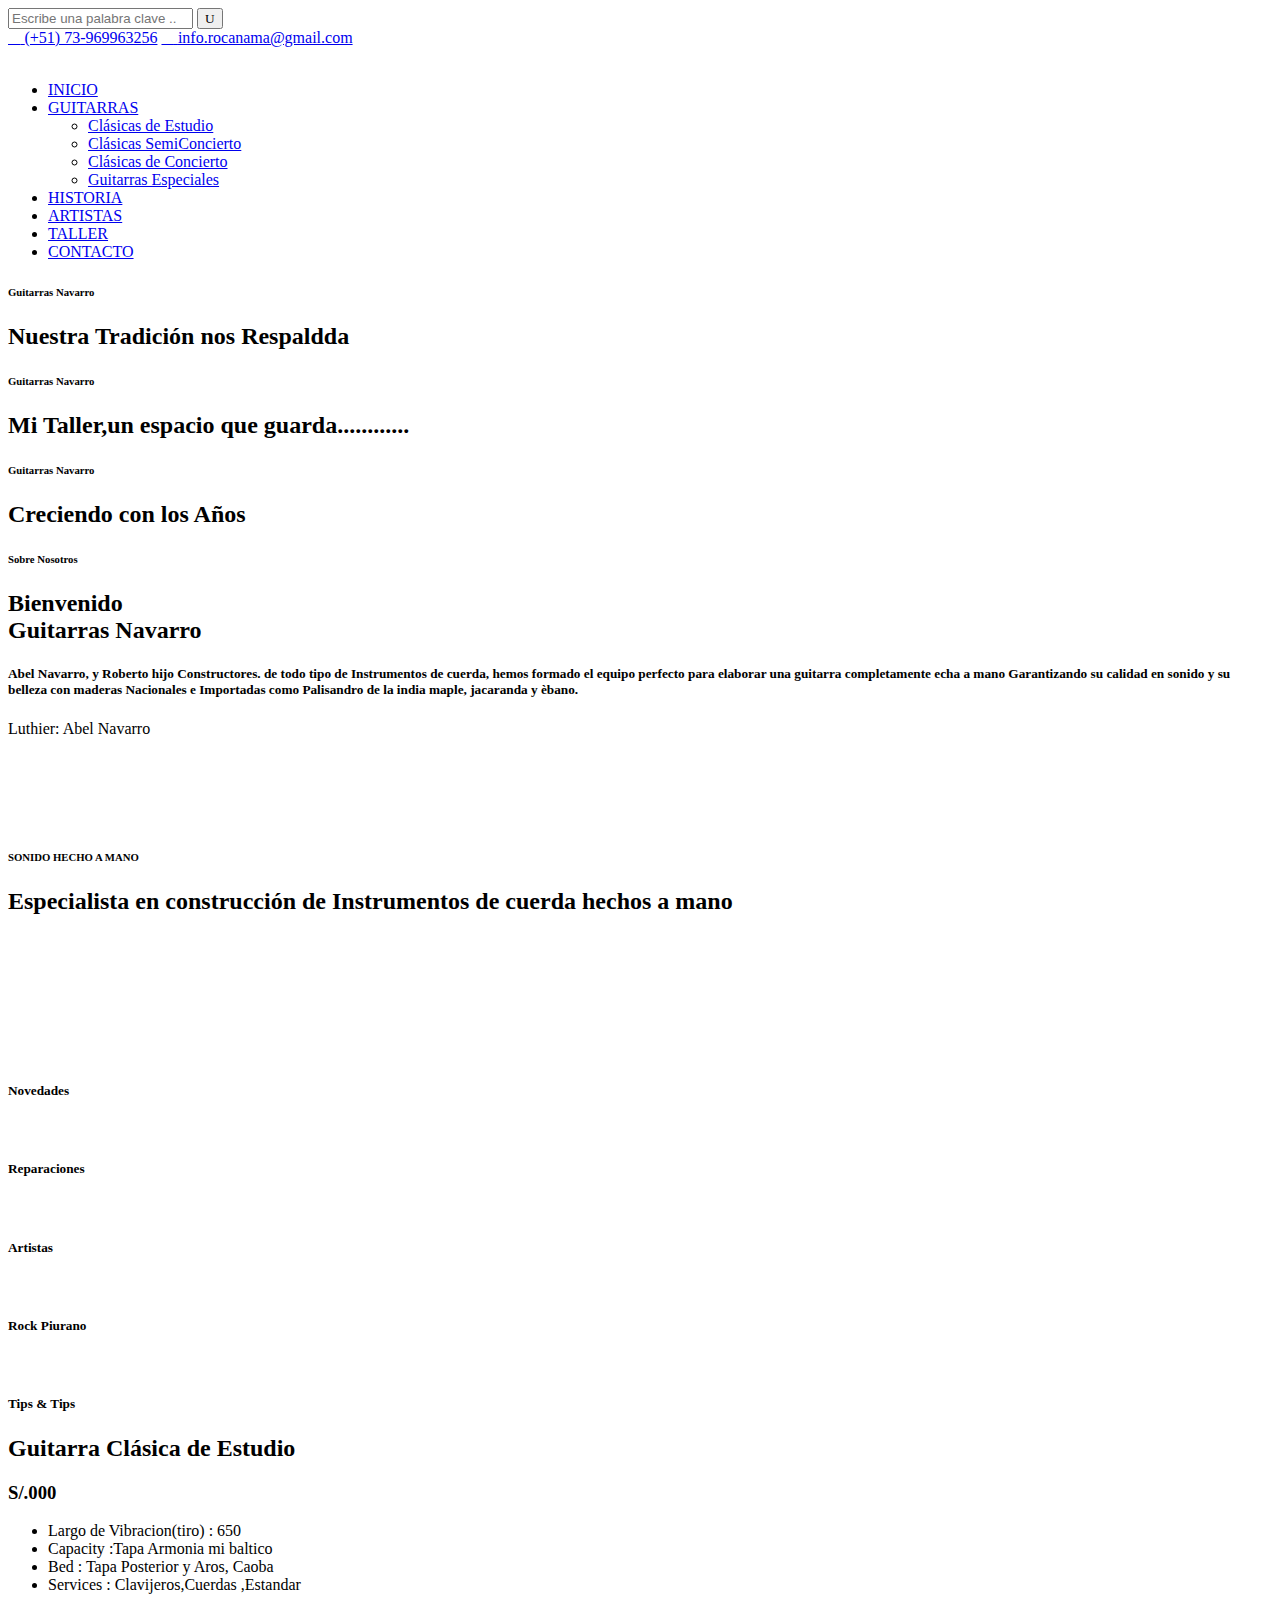
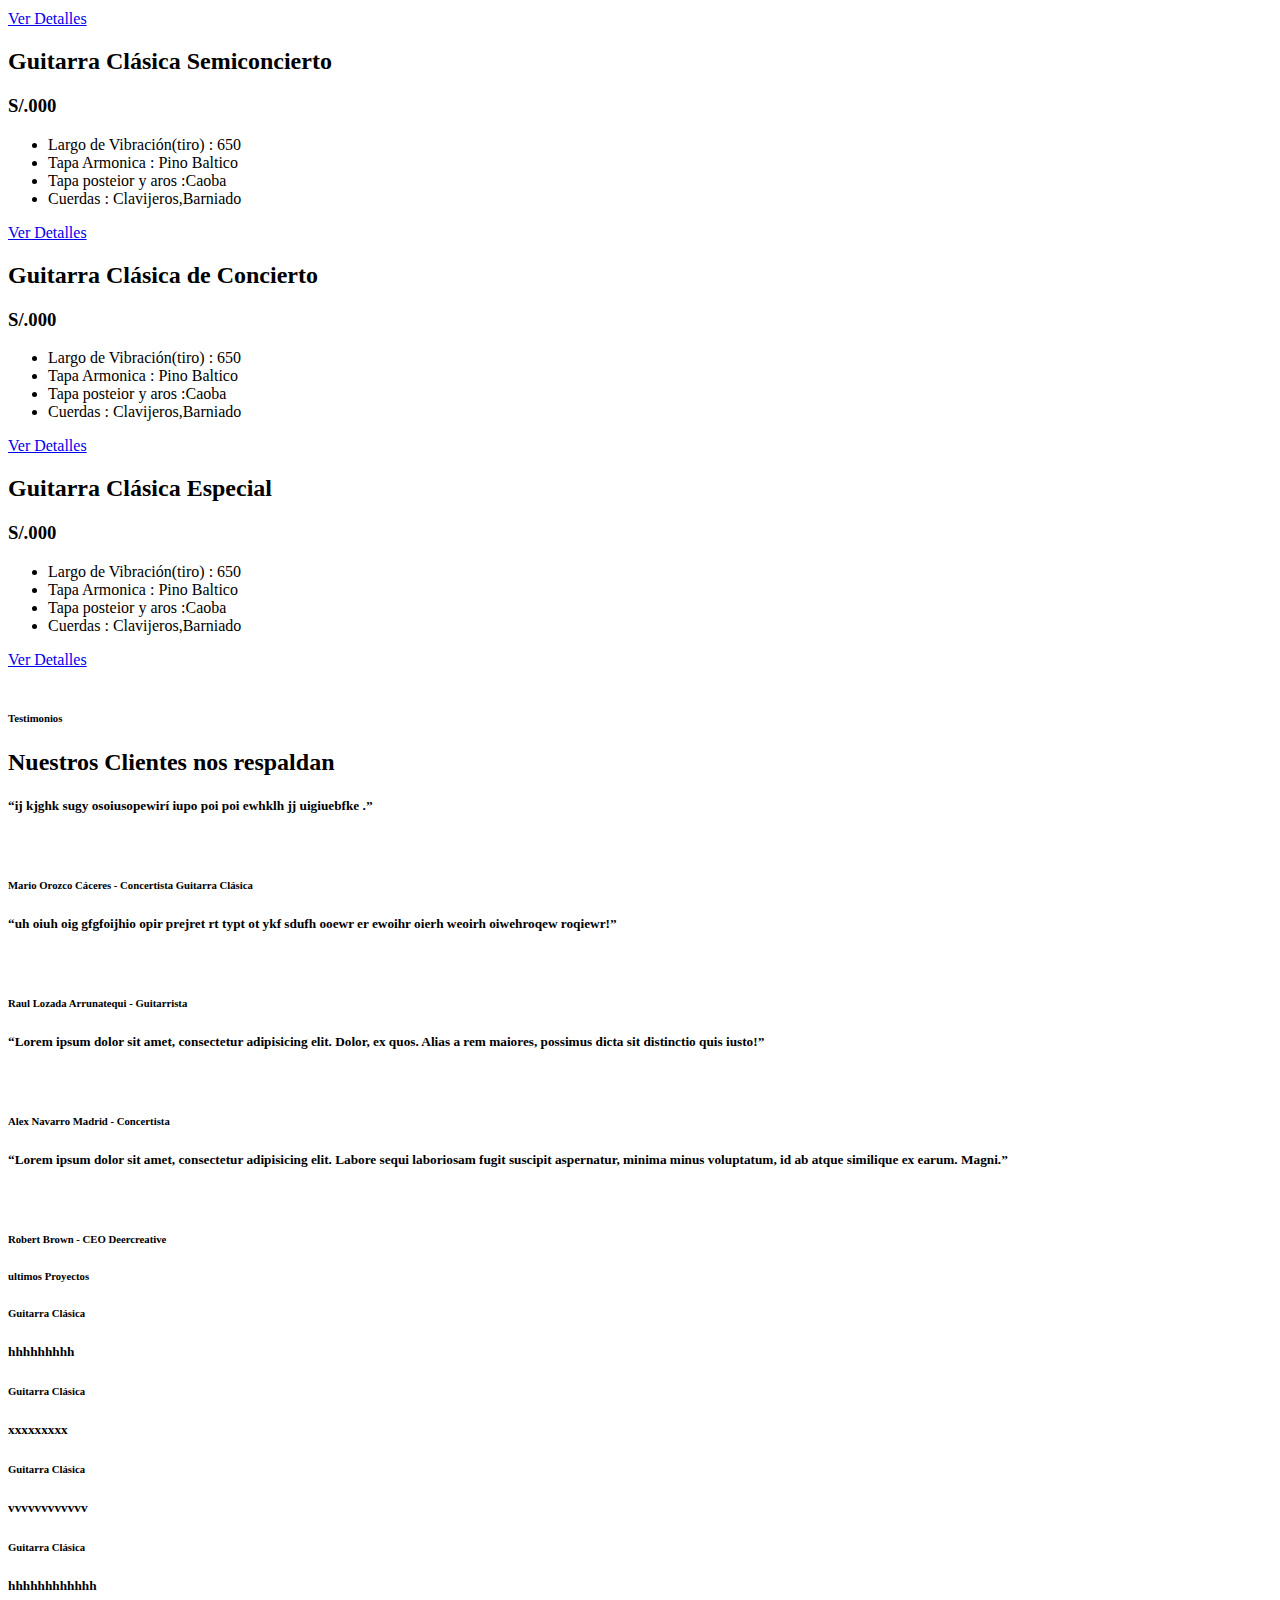
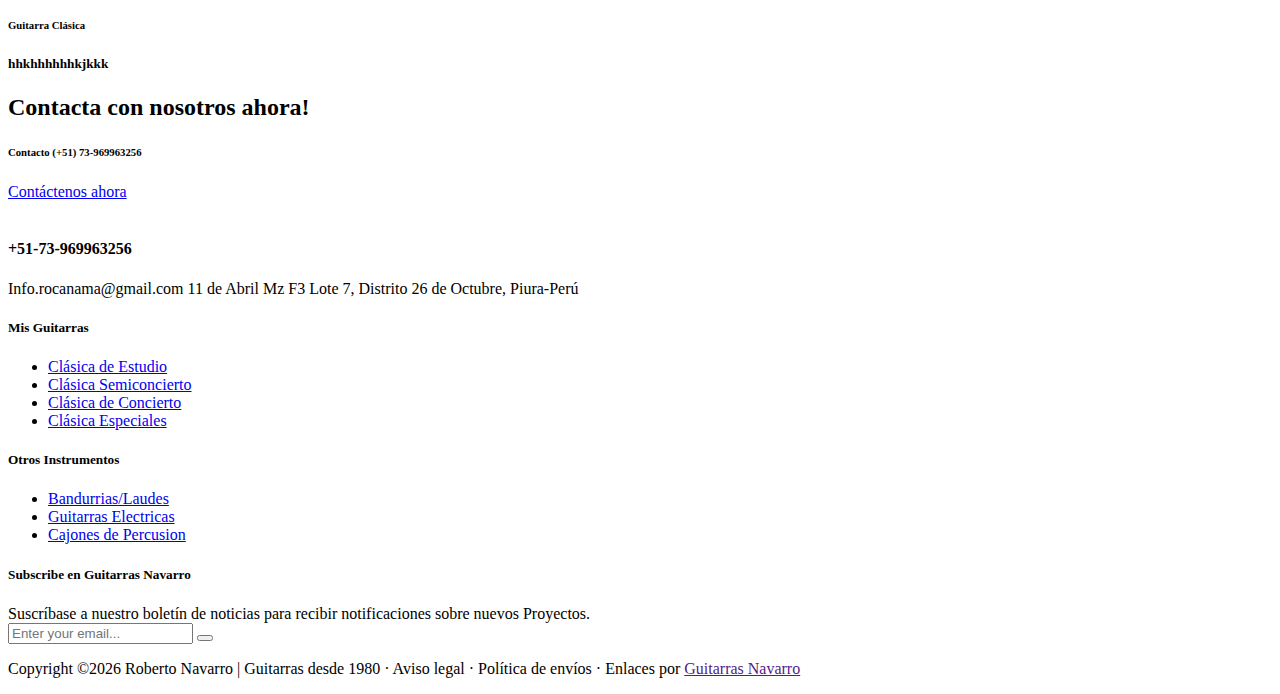
==== index.html @ 586421ee "Add files via upload" ====
<!DOCTYPE html>
<html lang="en">

<head>
    <meta charset="UTF-8">
    <meta name="description" content="">
    <meta http-equiv="X-UA-Compatible" content="IE=edge">
    <meta name="viewport" content="width=device-width, initial-scale=1, shrink-to-fit=no">

    <!-- Title -->
    <title>Guitarras Navarro</title>

    <!-- Favicon -->
    <link rel="icon" href="./img/core-img/logo.png">

    <!-- Stylesheet -->
    <link rel="stylesheet" type="text/css" href="css/font-awesome.css">
    <link rel="stylesheet" href="style.css">
    

</head>

<body>
    <!-- Preloader -->
    <div id="preloader">
        <div class="loader"></div>
    </div>
    <!-- /Preloader -->

    <!-- Header Area Start -->
    <header class="header-area">
        <!-- Search Form -->
        <div class="search-form d-flex align-items-center">
            <div class="container">
                <form action="index.html" method="get">
                    <input type="search" name="search-form-input" id="searchFormInput" placeholder="Escribe una palabra clave ...">
                    <button type="submit"><i class="icon_search"></i></button>
                </form>
            </div>
        </div>
    
        <!-- Top Header Area Start -->
        <div class="top-header-area">
            <div class="container">
                <div class="row">

                    <div class="col-6">
                        <div class="top-header-content">
                            <a href="#"><i class="icon_phone"></i> <span>(+51) 73-969963256</span></a>
                            <a href="#"><i class="icon_mail"></i> <span>info.rocanama@gmail.com</span></a>
                        </div>
                    </div>

                    <div class="col-6">
                        <div class="top-header-content">
                            <!-- Top Social Area -->
                            <div class="top-social-area ml-auto">
                                <a href="#"><i class="fa fa-facebook" aria-hidden="true"></i></a>
                                <a href="#"><i class="fa fa-twitter" aria-hidden="true"></i></a>
                                <a href="#"><i class="fa fa-instagram" aria-hidden="true"></i></a>
                               <!-- <img href="#" src="D:\d7\roberto-master\roberto-master\img\flags\es.png" alt="Español">
                                <img href="#" src="D:\d7\roberto-master\roberto-master\img\flags\en.png" alt="Ingles">-->
                            </div>
                        </div>
                    </div>

                </div>
            </div>
        </div>
        <!-- Top Header Area End -->

        <!-- Main Header Start -->
        <div class="main-header-area">
            <div class="classy-nav-container breakpoint-off">
                <div class="container">
                    <!-- Classy Menu -->
                    <nav class="classy-navbar justify-content-between" id="robertoNav">

                        <!-- Logo -->
                        <a class="nav-brand" href="index.html"><img src="./img/core-img/logo.png" alt=""></a>

                        <!-- Navbar Toggler -->
                        <div class="classy-navbar-toggler">
                            <span class="navbarToggler"><span></span><span></span><span></span></span>
                        </div>

                        <!-- Menu -->
                        <div class="classy-menu">
                            <!-- Menu Close Button -->
                            <div class="classycloseIcon">
                                <div class="cross-wrap"><span class="top"></span><span class="bottom"></span></div>
                            </div>
                            <!-- Nav Start -->
                            <div class="classynav">
                                <ul id="nav">
                                    <!--<li class="active"></li><a href="./index.html">INICIO</a></li>-->
                                    <li><a href="./index.html">INICIO</a></li>
                                    <li><a href="#">GUITARRAS</a>
                                        <ul class="dropdown">
                                            <li><a href="./GuitarrasEstudio.html"> Clásicas de Estudio</a></li>
							                <li><a href="./GuitarraSemiprofesional.html"> Clásicas SemiConcierto</a></li>
                                            <li><a href="./GuitarrasConcierto.html"> Clásicas de Concierto</a></li>
                                            <li><a href="./GuitarraEspecial.html">Guitarras Especiales</a></li>
                                        </ul>
                                    </li>
                                        
                                    <li><a href="./Historia.html">HISTORIA</a></li>

                                    <li><a href="#">ARTISTAS</a> </li>
                                        
                                    <li><a href="./MiTaller.html">TALLER</a>  </li>
                                       
                                    <li><a href="./contacto.html">CONTACTO</a></li>
                                </ul>

                                <!-- Search -->
                                <div class="search-btn ml-4">
                                    <i class="fa fa-search" aria-hidden="true"></i>
                                </div>

                                <!-- Book Now -->
                                <div class="book-now-btn ml-3 ml-lg-5">
                                   <!-- <a href="#">Book Now <i class="fa fa-long-arrow-right" aria-hidden="true"></i></a>-->
                                </div>
                            </div>
                            <!-- Nav End -->
                        </div>
                    </nav>
                </div>
            </div>
        </div>
    </header>
    <!-- Header Area End -->

    <!-- Welcome Area Start -->
    <section class="welcome-area">
        <div class="welcome-slides owl-carousel">
            <!-- Single Welcome Slide -->
            <div class="single-welcome-slide bg-img bg-overlay" style="background-image: url(img/bg-img/taller1.jpg);" data-img-url="img/bg-img/fo1.jpg">
                <!-- Welcome Content -->
                <div class="welcome-content h-100">
                    <div class="container h-100">
                        <div class="row h-100 align-items-center">
                            <!-- Welcome Text -->
                            <div class="col-12">
                                <div class="welcome-text text-center">
                                    <h6 data-animation="fadeInLeft" data-delay="200ms">Guitarras Navarro</h6>
                                    <h2 data-animation="fadeInLeft" data-delay="500ms">Nuestra Tradición nos Respaldda</h2>
                                   <!-- <a href="#" class="btn roberto-btn btn-2" data-animation="fadeInLeft" data-delay="800ms">Discover Now</a>-->
                                </div>
                            </div>
                        </div>
                    </div>
                </div>
            </div>

            <!-- Single Welcome Slide -->
            <div class="single-welcome-slide bg-img bg-overlay" style="background-image: url(img/bg-img/taller2.jpg);" data-img-url="img/bg-img/fo2.jpg">
                <!-- Welcome Content -->
                <div class="welcome-content h-100">
                    <div class="container h-100">
                        <div class="row h-100 align-items-center">
                            <!-- Welcome Text -->
                            <div class="col-12">
                                <div class="welcome-text text-center">
                                    <h6 data-animation="fadeInUp" data-delay="200ms">Guitarras Navarro</h6>
                                    <h2 data-animation="fadeInUp" data-delay="500ms">Mi Taller,un espacio que guarda............</h2>
                                    <!--<a href="#" class="btn roberto-btn btn-2" data-animation="fadeInUp" data-delay="800ms">Discover Now</a>-->
                                </div>
                            </div>
                        </div>
                    </div>
                </div>
            </div>

            <!-- Single Welcome Slide -->
            <div class="single-welcome-slide bg-img bg-overlay" style="background-image: url(img/bg-img/taller3.jpg);" data-img-url="img/bg-img/fo4.jpg">
                <!-- Welcome Content -->
                <div class="welcome-content h-100">
                    <div class="container h-100">
                        <div class="row h-100 align-items-center">
                            <!-- Welcome Text -->
                            <div class="col-12">
                                <div class="welcome-text text-center">
                                    <h6 data-animation="fadeInDown" data-delay="200ms">Guitarras Navarro</h6>
                                    <h2 data-animation="fadeInDown" data-delay="500ms">Creciendo con los Años</h2>
                                    <!--<a href="#" class="btn roberto-btn btn-2" data-animation="fadeInDown" data-delay="800ms">Discover Now</a>-->
                                </div>
                            </div>
                        </div>
                    </div>
                </div>
            </div>
        </div>
    </section>
    <!-- Welcome Area End -->

    <!-- About Us Area Start -->
        <div class="container mt-100">
            <div class="row align-items-center">
                <div class="col-12 col-lg-6">
                    <!-- Section Heading -->
                    <div class="section-heading wow fadeInUp" data-wow-delay="100ms">
                        <h6>Sobre Nosotros</h6>
                        <h2>Bienvenido <br>Guitarras Navarro</h2>
                    </div>
                    <div class="Historia-us-content mb-100">
                        <h5 class="wow fadeInUp" data-wow-delay="300ms">Abel Navarro, y Roberto hijo Constructores.
                        de todo tipo de Instrumentos de cuerda, hemos formado el equipo perfecto para elaborar una guitarra completamente echa a mano
                        Garantizando su calidad en sonido y su belleza con maderas Nacionales e Importadas como Palisandro de la india
                        maple, jacaranda y èbano. 
                        
                        </h5>
                        <p class="wow fadeInUp" data-wow-delay="400ms">Luthier: <span>Abel Navarro</span></p>
                        <img src="img/core-img/signature.png" alt="" class="wow fadeInUp" data-wow-delay="500ms">
                    </div>
                </div>

                <div class="col-12 col-lg-6">
                    <div class="Historia-us-thumbnail mb-100 wow fadeInUp" data-wow-delay="700ms">
                        <div class="row no-gutters">
                            <div class="col-6">
                                <div class="single-thumb">
                                    <img src="img/bg-img/taller_1.jpg" alt="">
                                </div>
                                <div class="single-thumb">
                                    <img src="img/bg-img/x4.jpg" alt="">
                                </div>
                            </div>
                            <div class="col-6">
                                <div class="single-thumb">
                                    <img src="img/bg-img/x6.jpg" alt="">
                                </div>
                            </div>
                        </div>
                    </div>
                </div>
            </div>
        </div>
    </section>
<!-- Blog Area Start -->
<section class="roberto-MiTaller-area section-padding-100-0">
    <div class="container">
        <div class="row">
            <!-- Section Heading -->
            <div class="col-12">
                <!-- Section Heading -->
                <div class="section-heading wow fadeInUp" data-wow-delay="100ms">
                    <h6>SONIDO HECHO A MANO</h6>
                    <h2>Especialista en construcción de Instrumentos de cuerda hechos a mano</h2>
                </div>
            </div>
        </div>
        <!--codigo para hacer una grilla de 3 filas x tres columnas-->
        <div class="row">
            <!-- Single Post Area -->
            <div class="col-12 col-md-6 col-lg-4">
                <div class="single-post-area mb-100 wow fadeInUp" data-wow-delay="300ms">
                    <a href="#" class="post-thumbnail"><img src="img/bg-img/x2.jpg" alt=""></a>
                </div>
            </div>

            <!-- Single Post Area -->
            <div class="col-12 col-md-6 col-lg-4">
                <div class="single-post-area mb-100 wow fadeInUp" data-wow-delay="500ms">
                    <a href="#" class="post-thumbnail"><img src="img/bg-img/x5.jpg" alt=""></a>
                </div>
            </div>

            <!-- Single Post Area -->
            <div class="col-12 col-md-6 col-lg-4">
                <div class="single-post-area mb-100 wow fadeInUp" data-wow-delay="700ms">
                    <a href="#" class="post-thumbnail"><img src="img/bg-img/x3.jpg" alt=""></a>
                </div>
            </div>

            <!-- Single Post Area -->
            <div class="col-12 col-md-6 col-lg-4">
                <div class="single-post-area mb-100 wow fadeInUp" data-wow-delay="300ms">
                    <a href="#" class="post-thumbnail"><img src="img/bg-img/x7.jpg" alt=""></a>
                </div>
            </div>
            <!-- Single Post Area -->
            <div class="col-12 col-md-6 col-lg-4">
                <div class="single-post-area mb-100 wow fadeInUp" data-wow-delay="300ms">
                    <a href="#" class="post-thumbnail"><img src="img/bg-img/x8.jpg" alt=""></a>
                </div>
            </div>
            <!-- Single Post Area -->
            <div class="col-12 col-md-6 col-lg-4">
                <div class="single-post-area mb-100 wow fadeInUp" data-wow-delay="300ms">
                    <a href="#" class="post-thumbnail"><img src="img/bg-img/x9.jpg" alt=""></a>  
                </div>
            </div>

        </div>
    </div>
</section>
<!-- Blog Area End -->

    <!-- About Us Area End -->

    <!-- Service Area Start -->
    <div class="roberto-service-area">
        <div class="container">
            <div class="row">
                <div class="col-12">
                    <div class="service-content d-flex align-items-center justify-content-between">
                        <!-- Single Service Area -->
                        <div class="single-service--area mb-100 wow fadeInUp" data-wow-delay="100ms">
                            <img src="img/core-img/g1.png" alt="">
                            <h5>Novedades</h5>
                        </div>

                        <!-- Single Service Area -->
                        <div class="single-service--area mb-100 wow fadeInUp" data-wow-delay="300ms">
                            <img src="img/core-img/g2.png" alt="">
                            <h5>Reparaciones</h5>
                        </div>

                        <!-- Single Service Area -->
                        <div class="single-service--area mb-100 wow fadeInUp" data-wow-delay="500ms">
                            <img src="img/core-img/g3.png" alt="">
                            <h5>Artistas</h5>
                        </div>

                        <!-- Single Service Area -->
                        <div class="single-service--area mb-100 wow fadeInUp" data-wow-delay="700ms">
                            <img src="img/core-img/icon-4.png" alt="">
                            <h5>Rock Piurano</h5>
                        </div>

                        <!-- Single Service Area -->
                        <div class="single-service--area mb-100 wow fadeInUp" data-wow-delay="900ms">
                            <img src="img/core-img/icon-1.png" alt="">
                            <h5>Tips &amp; Tips </h5>
                        </div>
                    </div>
                </div>
            </div>
        </div>
    </div>
    <!-- Service Area End -->

    <!-- Our Room Area Start -->
    <section class="roberto-rooms-area">
        <div class="rooms-slides owl-carousel">
            <!-- Single Room Slide -->
            <div class="single-GuitarrasEstudio-slide d-flex align-items-center">
                <!-- Thumbnail -->
                <div class="GuitarrasEstudio-thumbnail h-100 bg-img" style="background-image: url(img/bg-img/guitarra_especial.jpg);"></div>

                <!-- Content -->
                <div class="GuitarrasEstudio-content">
                    <h2 data-animation="fadeInUp" data-delay="100ms">Guitarra Clásica de Estudio</h2>
                    <h3 data-animation="fadeInUp" data-delay="300ms">S/.000 <span></span></h3>
                    <ul class="GuitarrasEstudio-feature" data-animation="fadeInUp" data-delay="500ms">
                        <li><span><i class="fa fa-check"></i> Largo de Vibracion(tiro)</span> <span>: 650</span></li>
                        <li><span><i class="fa fa-check"></i> Capacity</span> <span>:Tapa Armonia mi baltico </span></li>
                        <li><span><i class="fa fa-check"></i> Bed</span> <span>: Tapa Posterior y  Aros, Caoba</span></li>
                        <li><span><i class="fa fa-check"></i> Services</span> <span>: Clavijeros,Cuerdas ,Estandar </span></li>
                    </ul>
                    <a href="./GuitarrasEstudio.html" class="btn roberto-btn mt-30" data-animation="fadeInUp" data-delay="700ms">Ver Detalles</a>
                </div>
            </div>

            <!-- Single Room Slide -->
            <div class="single-GuitarrasEstudio-slide d-flex align-items-center">
                <!-- Thumbnail -->
                <div class="GuitarrasEstudio-thumbnail h-100 bg-img" style="background-image: url(img/bg-img/guitarra_especial.jpg);"></div>

                <!-- Content -->
                <div class="GuitarrasEstudio-content">
                    <h2 data-animation="fadeInUp" data-delay="100ms">Guitarra Clásica Semiconcierto</h2>
                    <h3 data-animation="fadeInUp" data-delay="300ms">S/.000 <span></span></h3>
                    <ul class="GuitarrasEstudio-feature" data-animation="fadeInUp" data-delay="500ms">
                        <li><span><i class="fa fa-check"></i> Largo de Vibración(tiro)</span> <span>: 650</span></li>
                        <li><span><i class="fa fa-check"></i> Tapa Armonica</span> <span>: Pino Baltico</span></li>
                        <li><span><i class="fa fa-check"></i> Tapa posteior y aros</span> <span>:Caoba</span></li>
                        <li><span><i class="fa fa-check"></i> Cuerdas</span> <span>: Clavijeros,Barniado</span></li>
                    </ul>
                    <a href="./GuitarraSemiprofesional.html" class="btn roberto-btn mt-30" data-animation="fadeInUp" data-delay="700ms">Ver Detalles</a>
                </div>
            </div>
            <!-- Single Room Slide -->
            <div class="single-GuitarrasEstudio-slide d-flex align-items-center">
                <!-- Thumbnail -->
                <div class="GuitarrasEstudio-thumbnail h-100 bg-img" style="background-image: url(img/bg-img/guitarra_especial.jpg);"></div>

                <!-- Content -->
                <div class="GuitarrasEstudio-content">
                    <h2 data-animation="fadeInUp" data-delay="100ms">Guitarra Clásica de Concierto</h2>
                    <h3 data-animation="fadeInUp" data-delay="300ms">S/.000 <span></span></h3>
                    <ul class="GuitarrasEstudio-feature" data-animation="fadeInUp" data-delay="500ms">
                        <li><span><i class="fa fa-check"></i> Largo de Vibración(tiro)</span> <span>: 650</span></li>
                        <li><span><i class="fa fa-check"></i> Tapa Armonica</span> <span>: Pino Baltico</span></li>
                        <li><span><i class="fa fa-check"></i> Tapa posteior y aros</span> <span>:Caoba</span></li>
                        <li><span><i class="fa fa-check"></i> Cuerdas</span> <span>: Clavijeros,Barniado</span></li>
                    </ul>
                    <a href="./GuitarrasConcierto.html" class="btn roberto-btn mt-30" data-animation="fadeInUp" data-delay="700ms">Ver Detalles</a>
                </div>
            </div>

            <!-- Single Room Slide -->
            <div class="single-GuitarrasEstudio-slide d-flex align-items-center">
                <!-- Thumbnail -->
                <div class="GuitarrasEstudio-thumbnail h-100 bg-img" style="background-image: url(img/bg-img/guitarra_especial.jpg);"></div>

                <!-- Content -->
                <div class="GuitarrasEstudio-content">
                    <h2 data-animation="fadeInUp" data-delay="100ms">Guitarra Clásica Especial</h2>
                    <h3 data-animation="fadeInUp" data-delay="300ms">S/.000 <span></span></h3>
                    <ul class="GuitarrasEstudio-feature" data-animation="fadeInUp" data-delay="500ms">
                        <li><span><i class="fa fa-check"></i> Largo de Vibración(tiro)</span> <span>: 650</span></li>
                        <li><span><i class="fa fa-check"></i> Tapa Armonica</span> <span>: Pino Baltico</span></li>
                        <li><span><i class="fa fa-check"></i> Tapa posteior y aros</span> <span>:Caoba</span></li>
                        <li><span><i class="fa fa-check"></i> Cuerdas</span> <span>: Clavijeros,Barniado</span></li>
                    </ul>
                    <a href="./GuitarraEspecial.html" class="btn roberto-btn mt-30" data-animation="fadeInUp" data-delay="700ms">Ver Detalles</a>
                </div>
            </div>
        </div>
    </section>
    <!-- Our Room Area End -->

    <!-- Testimonials Area Start -->
    <section class="roberto-testimonials-area section-padding-100-0">
        <div class="container">
            <div class="row align-items-center">
                <div class="col-12 col-md-6">
                    <div class="testimonial-thumbnail owl-carousel mb-100">
                        <img src="img/bg-img/20.jpg" alt="">
                        <img src="img/bg-img/20.jpg" alt="">
                    </div>
                </div>

                <div class="col-12 col-md-6">
                    <!-- Section Heading -->
                    <div class="section-heading">
                        <h6>Testimonios</h6>
                        <h2>Nuestros Clientes nos respaldan</h2>
                    </div>
                    <!-- Testimonial Slide -->
                    <div class="testimonial-slides owl-carousel mb-100">

                        <!-- Single Testimonial Slide -->
                        <div class="single-testimonial-slide">
                            <h5>“ij  kjghk sugy osoiusopewirí  iupo poi poi ewhklh jj  uigiuebfke .”</h5>
                            <div class="rating-title">
                                <div class="rating">
                                    <i class="icon_star"></i>
                                    <i class="icon_star"></i>
                                    <i class="icon_star"></i>
                                    <i class="icon_star"></i>
                                    <i class="icon_star"></i>
                                </div>
                                <h6>Mario Orozco Cáceres <span>- Concertista Guitarra Clásica</span></h6>
                            </div>
                        </div>

                        <!-- Single Testimonial Slide -->
                        <div class="single-testimonial-slide">
                            <h5>“uh oiuh oig gfgfoijhio opir prejret  rt typt ot ykf sdufh ooewr er ewoihr oierh weoirh oiwehroqew roqiewr!”</h5>
                            <div class="rating-title">
                                <div class="rating">
                                    <i class="icon_star"></i>
                                    <i class="icon_star"></i>
                                    <i class="icon_star"></i>
                                    <i class="icon_star"></i>
                                    <i class="icon_star"></i>
                                </div>
                                <h6>Raul Lozada Arrunatequi <span>- Guitarrista</span></h6>
                            </div>
                        </div>

                        <!-- Single Testimonial Slide -->
                        <div class="single-testimonial-slide">
                            <h5>“Lorem ipsum dolor sit amet, consectetur adipisicing elit. Dolor, ex quos. Alias a rem maiores, possimus dicta sit distinctio quis iusto!”</h5>
                            <div class="rating-title">
                                <div class="rating">
                                    <i class="icon_star"></i>
                                    <i class="icon_star"></i>
                                    <i class="icon_star"></i>
                                    <i class="icon_star"></i>
                                    <i class="icon_star"></i>
                                </div>
                                <h6>Alex Navarro Madrid <span>- Concertista</span></h6>
                            </div>
                        </div>

                        <!-- Single Testimonial Slide -->
                        <div class="single-testimonial-slide">
                            <h5>“Lorem ipsum dolor sit amet, consectetur adipisicing elit. Labore sequi laboriosam fugit suscipit aspernatur, minima minus voluptatum, id ab atque similique ex earum. Magni.”</h5>
                            <div class="rating-title">
                                <div class="rating">
                                    <i class="icon_star"></i>
                                    <i class="icon_star"></i>
                                    <i class="icon_star"></i>
                                    <i class="icon_star"></i>
                                    <i class="icon_star"></i>
                                </div>
                                <h6>Robert Brown <span>- CEO Deercreative</span></h6>
                            </div>
                        </div>

                    </div>
                </div>
            </div>
        </div>
    </section>
    <!-- Testimonials Area End -->
<!-- Section Heading -->
<div class="col-12">
    <!--<div class="section-heading text-center wow fadeInUp" data-wow-delay="100ms">
        
        <h2>Ultimos Proyectos</h2>
    </div>-->
    <div class="section-heading text-center wow fadeInUp" data-wow-delay="100ms">
        <h6>ultimos Proyectos</h6>
        
    </div>
</div>
    <!-- Projects Area Start -->
    <section class="roberto-project-area">
        <!-- Projects Slide -->
        <div class="projects-slides owl-carousel">
            <!-- Single Project Slide -->
            <div class="single-project-slide active bg-img" style="background-image: url(img/r/fo11.jpg);">
                <!-- Project Text -->
                <div class="project-content">
                    <div class="text">
                        <h6>Guitarra Clásica</h6>
                        <h5>hhhhhhhhh</h5>
                    </div>
                </div>
                <!-- Hover Effects -->
                <!--<div class="hover-effects">
                    <div class="text">
                        <h6>Entertaiment</h6>
                        <h5>Racing Bike</h5>
                        <p>I focus a lot on helping the first time or inexperienced traveler head out prepared and confident...</p>
                    </div>
                    <a href="#" class="btn project-btn">Discover Now <i class="fa fa-long-arrow-right" aria-hidden="true"></i></a>
                </div>-->
            </div>

            <!-- Single Project Slide -->
            <div class="single-project-slide bg-img" style="background-image: url(img/r/fo2.jpg);">
                <!-- Project Text -->
                <div class="project-content">
                    <div class="text">
                        <h6>Guitarra Clásica</h6>
                        <h5>xxxxxxxxx</h5>
                    </div>
                </div>
                <!-- Hover Effects -->
                <!--<div class="hover-effects">
                    <div class="text">
                        <h6>Entertaiment</h6>
                        <h5>Racing Bike</h5>
                        <p>I focus a lot on helping the first time or inexperienced traveler head out prepared and confident...</p>
                    </div>
                    <a href="#" class="btn project-btn">Discover Now <i class="fa fa-long-arrow-right" aria-hidden="true"></i></a>
                </div>-->
            </div>

            <!-- Single Project Slide -->
            <div class="single-project-slide bg-img" style="background-image: url(img/r/fo3.jpg);">
                <!-- Project Text -->
                <div class="project-content">
                    <div class="text">
                        <h6>Guitarra Clásica</h6>
                        <h5>vvvvvvvvvvvv</h5>
                    </div>
                </div>
                <!-- Hover Effects -->
                <!--<div class="hover-effects">
                    <div class="text">
                        <h6>Entertaiment</h6>
                        <h5>Racing Bike</h5>
                        <p>I focus a lot on helping the first time or inexperienced traveler head out prepared and confident...</p>
                    </div>
                    <a href="#" class="btn project-btn">Discover Now <i class="fa fa-long-arrow-right" aria-hidden="true"></i></a>
                </div>-->
            </div>

            <!-- Single Project Slide -->
            <div class="single-project-slide bg-img" style="background-image: url(img/r/fo4.jpg);">
                <!-- Project Text -->
                <div class="project-content">
                    <div class="text">
                        <h6>Guitarra Clásica</h6>
                        <h5>hhhhhhhhhhhh</h5>
                    </div>
                </div>
                <!-- Hover Effects -->
              <!-- <div class="hover-effects">
                    <div class="text">
                        <h6>Entertaiment</h6>
                        <h5>Racing Bike</h5>
                        <p>I focus a lot on helping the first time or inexperienced traveler head out prepared and confident...</p>
                    </div>
                    <a href="#" class="btn project-btn">Discover Now <i class="fa fa-long-arrow-right" aria-hidden="true"></i></a>
                </div>-->
            </div>

            <!-- Single Project Slide -->
            <div class="single-project-slide bg-img" style="background-image: url(img/bg-img/nada.jpg);">
                <!-- Project Text -->
                <div class="project-content">
                    <div class="text">
                        <h6>Guitarra Clásica</h6>
                        <h5>hhkhhhhhhkjkkk</h5>
                    </div>
                </div>
                <!-- Hover Effects -->
                <!--<div class="hover-effects">
                    <div class="text">
                        <h6>Entertaiment</h6>
                        <h5>Racing Bike</h5>
                        <p>I focus a lot on helping the first time or inexperienced traveler head out prepared and confident...</p>
                    </div>-->
                   
                </div>
            </div>
        </div>
    </section>
    <!-- Projects Area End -->

    

    <!-- Call To Action Area Start -->
    <section class="roberto-cta-area">
        <div class="container">
            <div class="cta-content bg-img bg-overlay jarallax" style="background-image: url(img/bg-img/nada.jpg);">
                <div class="row align-items-center">
                    <div class="col-12 col-md-7">
                        <div class="cta-text mb-50">
                            <h2>Contacta con nosotros ahora!</h2>
                            <h6>Contacto (+51) 73-969963256 </h6>
                        </div>
                    </div>
                    <div class="col-12 col-md-5 text-right">
                        <a href="#" class="btn roberto-btn mb-50">Contáctenos ahora</a>
                    </div>
                </div>
            </div>
        </div>
    </section>
    <!-- Call To Action Area End -->

    
    <!-- Footer Area Start -->
    <footer class="footer-area section-padding-80-0">
        <!-- Main Footer Area -->
        <div class="main-footer-area">
            <div class="container">
                <div class="row align-items-baseline justify-content-between">
                    <!-- Single Footer Widget Area -->
                    <div class="col-12 col-sm-6 col-lg-3">
                        <div class="single-footer-widget mb-80">
                            <!-- Footer Logo -->
                            <a href="#" class="footer-logo"><img src="img/core-img/logo11.png" alt=""></a>

                            <h4>+51-73-969963256</h4>
                            <span>Info.rocanama@gmail.com</span>
                            <span>11 de Abril Mz F3 Lote 7, Distrito 26 de Octubre, Piura-Perú</span>
                        </div>
                    </div>

                    <!-- Single Footer Widget Area -->
                    <div class="col-12 col-sm-6 col-lg-3">
                        <div class="single-footer-widget mb-80">
                            <!-- Widget Title -->
                            <h5 class="widget-title">Mis Guitarras</h5>

                            <!-- Single Blog Area -->
                           <!-- <div class="latest-MiTaller-area">
                                <a href="#"class="post-title">Clásica de Estudio</a>
                                <a href="#" class="post-title">Clásica Semiconcierto</a>
                                <a href="#" class="post-title">Clásica de Concierto</a>
                                <a href="#" class="post-title">Clásica Especiales</a>
                            </div>-->
                            <!-- Footer Nav -->
                            <ul class="footer-nav">
                                <li><a href="#"><i class="fa fa-caret-right" aria-hidden="true"></i> Clásica de Estudio </a></li>
                                <li><a href="#"><i class="fa fa-caret-right" aria-hidden="true"></i> Clásica Semiconcierto </a></li>
                                <li><a href="#"><i class="fa fa-caret-right" aria-hidden="true"></i> Clásica de Concierto</a></li>
                                <li><a href="#"><i class="fa fa-caret-right" aria-hidden="true"></i> Clásica Especiales</a></li>
                                
                            </ul>

                          
                        </div>
                    </div>

                    <!-- Single Footer Widget Area -->
                    <div class="col-12 col-sm-4 col-lg-2">
                        <div class="single-footer-widget mb-80">
                            <!-- Widget Title -->
                            <h5 class="widget-title">Otros Instrumentos</h5>

                            <!-- Footer Nav -->
                            <ul class="footer-nav">
                                <li><a href="#"><i class="fa fa-caret-right" aria-hidden="true"></i> Bandurrias/Laudes</a></li>
                                <li><a href="#"><i class="fa fa-caret-right" aria-hidden="true"></i> Guitarras Electricas </a></li>
                                <li><a href="#"><i class="fa fa-caret-right" aria-hidden="true"></i> Cajones de Percusion</a></li>
                                
                            </ul>
                        </div>
                    </div>
                    
                    <!-- Single Footer Widget Area -->
                    <div class="col-12 col-sm-8 col-lg-4">
                        <div class="single-footer-widget mb-80">
                            <!-- Widget Title -->
                            <h5 class="widget-title">Subscribe en Guitarras Navarro</h5>
                            <span>
                                Suscríbase a nuestro boletín de noticias para recibir notificaciones sobre nuevos Proyectos.</span>

                            <!-- Newsletter Form -->
                            <form action="index.html" class="nl-form">
                                <input type="email" class="form-control" placeholder="Enter your email...">
                                <button type="submit"><i class="fa fa-paper-plane" aria-hidden="true"></i></button>
                            </form>
                        </div>
                    </div>
                </div>
            </div>
        </div>

        <!-- Copywrite Area -->
        <div class="container">
            <div class="copywrite-content">
                <div class="row align-items-center">
                    <div class="col-12 col-md-8">
                        <!-- Copywrite Text -->
                        <div class="copywrite-text">
                            <p><!-- Link back to Colorlib can't be removed. Template is licensed under CC BY 3.0. -->
Copyright &copy;<script>document.write(new Date().getFullYear());</script> Roberto Navarro | Guitarras desde 1980 · Aviso legal · Política de envíos · Enlaces <i class="fa fa-heart-nada" aria-hidden="true"></i> por <a href="" target="_blank">Guitarras Navarro</a>
<!-- Link back to Colorlib can't be removed. Template is licensed under CC BY 3.0. --></p>
                        </div>
                    </div>
                    <div class="col-12 col-md-4">
                        <!-- Social Info -->
                        <div class="social-info">
                            <a href="#"><i class="fa fa-facebook" aria-hidden="true"></i></a>
                            <a href="#"><i class="fa fa-twitter" aria-hidden="true"></i></a>
                            <a href="#"><i class="fa fa-instagram" aria-hidden="true"></i></a>
                           <!-- <a href="#"><i class="fa fa-linkedin" aria-hidden="true"></i></a>-->
                        </div>
                    </div>
                </div>
            </div>
        </div>
    </footer>
    <!-- Footer Area End -->

    <!-- **** All JS Files ***** -->
    <!-- jQuery 2.2.4 -->
    <script src="js/jquery.min.js"></script>
    <!-- Popper -->
    <script src="js/popper.min.js"></script>
    <!-- Bootstrap -->
    <script src="js/bootstrap.min.js"></script>
    <!-- All Plugins -->
    <script src="js/roberto.bundle.js"></script>
    <!-- Active -->
    <script src="js/default-assets/active.js"></script>

</body>

</html>
---- style.css ----
@font-face {
	font-family: 'ElegantIcons';
	src:url('fonts/ElegantIcons.eot');
	src:url('fonts/ElegantIcons.eot?#iefix') format('embedded-opentype'),
		url('fonts/ElegantIcons.woff') format('woff'),
		url('fonts/ElegantIcons.ttf') format('truetype'),
		url('fonts/ElegantIcons.svg#ElegantIcons') format('svg');
	font-weight: normal;
	font-style: normal;
}

/* Use the following CSS code if you want to use data attributes for inserting your icons */
[data-icon]:before {
	font-family: 'ElegantIcons';
	content: attr(data-icon);
	speak-as: none;
	font-weight: normal;
	font-variant: normal;
	text-transform: none;
	line-height: 1;
	-webkit-font-smoothing: antialiased;
	-moz-osx-font-smoothing: grayscale;
}

/* Use the following CSS code if you want to have a class per icon */
/*
Instead of a list of all class selectors,
you can use the generic selector below, but it's slower:
[class*="your-class-prefix"] {
*/
.arrow_up, .arrow_down, .arrow_left, .arrow_right, .arrow_left-up, .arrow_right-up, .arrow_right-down, .arrow_left-down, .arrow-up-down, .arrow_up-down_alt, .arrow_left-right_alt, .arrow_left-right, .arrow_expand_alt2, .arrow_expand_alt, .arrow_condense, .arrow_expand, .arrow_move, .arrow_carrot-up, .arrow_carrot-down, .arrow_carrot-left, .arrow_carrot-right, .arrow_carrot-2up, .arrow_carrot-2down, .arrow_carrot-2left, .arrow_carrot-2right, .arrow_carrot-up_alt2, .arrow_carrot-down_alt2, .arrow_carrot-left_alt2, .arrow_carrot-right_alt2, .arrow_carrot-2up_alt2, .arrow_carrot-2down_alt2, .arrow_carrot-2left_alt2, .arrow_carrot-2right_alt2, .arrow_triangle-up, .arrow_triangle-down, .arrow_triangle-left, .arrow_triangle-right, .arrow_triangle-up_alt2, .arrow_triangle-down_alt2, .arrow_triangle-left_alt2, .arrow_triangle-right_alt2, .arrow_back, .icon_minus-06, .icon_plus, .icon_close, .icon_check, .icon_minus_alt2, .icon_plus_alt2, .icon_close_alt2, .icon_check_alt2, .icon_zoom-out_alt, .icon_zoom-in_alt, .icon_search, .icon_box-empty, .icon_box-selected, .icon_minus-box, .icon_plus-box, .icon_box-checked, .icon_circle-empty, .icon_circle-slelected, .icon_stop_alt2, .icon_stop, .icon_pause_alt2, .icon_pause, .icon_menu, .icon_menu-square_alt2, .icon_menu-circle_alt2, .icon_ul, .icon_ol, .icon_adjust-horiz, .icon_adjust-vert, .icon_document_alt, .icon_documents_alt, .icon_pencil, .icon_pencil-edit_alt, .icon_pencil-edit, .icon_folder-alt, .icon_folder-open_alt, .icon_folder-add_alt, .icon_info_alt, .icon_error-oct_alt, .icon_error-circle_alt, .icon_error-triangle_alt, .icon_question_alt2, .icon_question, .icon_comment_alt, .icon_chat_alt, .icon_vol-mute_alt, .icon_volume-low_alt, .icon_volume-high_alt, .icon_quotations, .icon_quotations_alt2, .icon_clock_alt, .icon_lock_alt, .icon_lock-open_alt, .icon_key_alt, .icon_cloud_alt, .icon_cloud-upload_alt, .icon_cloud-download_alt, .icon_image, .icon_images, .icon_lightbulb_alt, .icon_gift_alt, .icon_house_alt, .icon_genius, .icon_mobile, .icon_tablet, .icon_laptop, .icon_desktop, .icon_camera_alt, .icon_mail_alt, .icon_cone_alt, .icon_ribbon_alt, .icon_bag_alt, .icon_creditcard, .icon_cart_alt, .icon_paperclip, .icon_tag_alt, .icon_tags_alt, .icon_trash_alt, .icon_cursor_alt, .icon_mic_alt, .icon_compass_alt, .icon_pin_alt, .icon_pushpin_alt, .icon_map_alt, .icon_drawer_alt, .icon_toolbox_alt, .icon_book_alt, .icon_calendar, .icon_film, .icon_table, .icon_contacts_alt, .icon_headphones, .icon_lifesaver, .icon_piechart, .icon_refresh, .icon_link_alt, .icon_link, .icon_loading, .icon_blocked, .icon_archive_alt, .icon_heart_alt, .icon_star_alt, .icon_star-half_alt, .icon_star, .icon_star-half, .icon_tools, .icon_tool, .icon_cog, .icon_cogs, .arrow_up_alt, .arrow_down_alt, .arrow_left_alt, .arrow_right_alt, .arrow_left-up_alt, .arrow_right-up_alt, .arrow_right-down_alt, .arrow_left-down_alt, .arrow_condense_alt, .arrow_expand_alt3, .arrow_carrot_up_alt, .arrow_carrot-down_alt, .arrow_carrot-left_alt, .arrow_carrot-right_alt, .arrow_carrot-2up_alt, .arrow_carrot-2dwnn_alt, .arrow_carrot-2left_alt, .arrow_carrot-2right_alt, .arrow_triangle-up_alt, .arrow_triangle-down_alt, .arrow_triangle-left_alt, .arrow_triangle-right_alt, .icon_minus_alt, .icon_plus_alt, .icon_close_alt, .icon_check_alt, .icon_zoom-out, .icon_zoom-in, .icon_stop_alt, .icon_menu-square_alt, .icon_menu-circle_alt, .icon_document, .icon_documents, .icon_pencil_alt, .icon_folder, .icon_folder-open, .icon_folder-add, .icon_folder_upload, .icon_folder_download, .icon_info, .icon_error-circle, .icon_error-oct, .icon_error-triangle, .icon_question_alt, .icon_comment, .icon_chat, .icon_vol-mute, .icon_volume-low, .icon_volume-high, .icon_quotations_alt, .icon_clock, .icon_lock, .icon_lock-open, .icon_key, .icon_cloud, .icon_cloud-upload, .icon_cloud-download, .icon_lightbulb, .icon_gift, .icon_house, .icon_camera, .icon_mail, .icon_cone, .icon_ribbon, .icon_bag, .icon_cart, .icon_tag, .icon_tags, .icon_trash, .icon_cursor, .icon_mic, .icon_compass, .icon_pin, .icon_pushpin, .icon_map, .icon_drawer, .icon_toolbox, .icon_book, .icon_contacts, .icon_archive, .icon_heart, .icon_profile, .icon_group, .icon_grid-2x2, .icon_grid-3x3, .icon_music, .icon_pause_alt, .icon_phone, .icon_upload, .icon_download, .social_facebook, .social_twitter, .social_pinterest, .social_googleplus, .social_tumblr, .social_tumbleupon, .social_wordpress, .social_instagram, .social_dribbble, .social_vimeo, .social_linkedin, .social_rss, .social_deviantart, .social_share, .social_myspace, .social_skype, .social_youtube, .social_picassa, .social_googledrive, .social_flickr, .social_blogger, .social_spotify, .social_delicious, .social_facebook_circle, .social_twitter_circle, .social_pinterest_circle, .social_googleplus_circle, .social_tumblr_circle, .social_stumbleupon_circle, .social_wordpress_circle, .social_instagram_circle, .social_dribbble_circle, .social_vimeo_circle, .social_linkedin_circle, .social_rss_circle, .social_deviantart_circle, .social_share_circle, .social_myspace_circle, .social_skype_circle, .social_youtube_circle, .social_picassa_circle, .social_googledrive_alt2, .social_flickr_circle, .social_blogger_circle, .social_spotify_circle, .social_delicious_circle, .social_facebook_square, .social_twitter_square, .social_pinterest_square, .social_googleplus_square, .social_tumblr_square, .social_stumbleupon_square, .social_wordpress_square, .social_instagram_square, .social_dribbble_square, .social_vimeo_square, .social_linkedin_square, .social_rss_square, .social_deviantart_square, .social_share_square, .social_myspace_square, .social_skype_square, .social_youtube_square, .social_picassa_square, .social_googledrive_square, .social_flickr_square, .social_blogger_square, .social_spotify_square, .social_delicious_square, .icon_printer, .icon_calulator, .icon_building, .icon_floppy, .icon_drive, .icon_search-2, .icon_id, .icon_id-2, .icon_puzzle, .icon_like, .icon_dislike, .icon_mug, .icon_currency, .icon_wallet, .icon_pens, .icon_easel, .icon_flowchart, .icon_datareport, .icon_briefcase, .icon_shield, .icon_percent, .icon_globe, .icon_globe-2, .icon_target, .icon_hourglass, .icon_balance, .icon_rook, .icon_printer-alt, .icon_calculator_alt, .icon_building_alt, .icon_floppy_alt, .icon_drive_alt, .icon_search_alt, .icon_id_alt, .icon_id-2_alt, .icon_puzzle_alt, .icon_like_alt, .icon_dislike_alt, .icon_mug_alt, .icon_currency_alt, .icon_wallet_alt, .icon_pens_alt, .icon_easel_alt, .icon_flowchart_alt, .icon_datareport_alt, .icon_briefcase_alt, .icon_shield_alt, .icon_percent_alt, .icon_globe_alt, .icon_clipboard {
	font-family: 'ElegantIcons';
	speak-as: none;
	font-style: normal;
	font-weight: normal;
	font-variant: normal;
	text-transform: none;
	line-height: 1;
	-webkit-font-smoothing: antialiased;
}
.arrow_up:before {
	content: "\21";
}
.arrow_down:before {
	content: "\22";
}
.arrow_left:before {
	content: "\23";
}
.arrow_right:before {
	content: "\24";
}
.arrow_left-up:before {
	content: "\25";
}
.arrow_right-up:before {
	content: "\26";
}
.arrow_right-down:before {
	content: "\27";
}
.arrow_left-down:before {
	content: "\28";
}
.arrow-up-down:before {
	content: "\29";
}
.arrow_up-down_alt:before {
	content: "\2a";
}
.arrow_left-right_alt:before {
	content: "\2b";
}
.arrow_left-right:before {
	content: "\2c";
}
.arrow_expand_alt2:before {
	content: "\2d";
}
.arrow_expand_alt:before {
	content: "\2e";
}
.arrow_condense:before {
	content: "\2f";
}
.arrow_expand:before {
	content: "\30";
}
.arrow_move:before {
	content: "\31";
}
.arrow_carrot-up:before {
	content: "\32";
}
.arrow_carrot-down:before {
	content: "\33";
}
.arrow_carrot-left:before {
	content: "\34";
}
.arrow_carrot-right:before {
	content: "\35";
}
.arrow_carrot-2up:before {
	content: "\36";
}
.arrow_carrot-2down:before {
	content: "\37";
}
.arrow_carrot-2left:before {
	content: "\38";
}
.arrow_carrot-2right:before {
	content: "\39";
}
.arrow_carrot-up_alt2:before {
	content: "\3a";
}
.arrow_carrot-down_alt2:before {
	content: "\3b";
}
.arrow_carrot-left_alt2:before {
	content: "\3c";
}
.arrow_carrot-right_alt2:before {
	content: "\3d";
}
.arrow_carrot-2up_alt2:before {
	content: "\3e";
}
.arrow_carrot-2down_alt2:before {
	content: "\3f";
}
.arrow_carrot-2left_alt2:before {
	content: "\40";
}
.arrow_carrot-2right_alt2:before {
	content: "\41";
}
.arrow_triangle-up:before {
	content: "\42";
}
.arrow_triangle-down:before {
	content: "\43";
}
.arrow_triangle-left:before {
	content: "\44";
}
.arrow_triangle-right:before {
	content: "\45";
}
.arrow_triangle-up_alt2:before {
	content: "\46";
}
.arrow_triangle-down_alt2:before {
	content: "\47";
}
.arrow_triangle-left_alt2:before {
	content: "\48";
}
.arrow_triangle-right_alt2:before {
	content: "\49";
}
.arrow_back:before {
	content: "\4a";
}
.icon_minus-06:before {
	content: "\4b";
}
.icon_plus:before {
	content: "\4c";
}
.icon_close:before {
	content: "\4d";
}
.icon_check:before {
	content: "\4e";
}
.icon_minus_alt2:before {
	content: "\4f";
}
.icon_plus_alt2:before {
	content: "\50";
}
.icon_close_alt2:before {
	content: "\51";
}
.icon_check_alt2:before {
	content: "\52";
}
.icon_zoom-out_alt:before {
	content: "\53";
}
.icon_zoom-in_alt:before {
	content: "\54";
}
.icon_search:before {
	content: "\55";
}
.icon_box-empty:before {
	content: "\56";
}
.icon_box-selected:before {
	content: "\57";
}
.icon_minus-box:before {
	content: "\58";
}
.icon_plus-box:before {
	content: "\59";
}
.icon_box-checked:before {
	content: "\5a";
}
.icon_circle-empty:before {
	content: "\5b";
}
.icon_circle-slelected:before {
	content: "\5c";
}
.icon_stop_alt2:before {
	content: "\5d";
}
.icon_stop:before {
	content: "\5e";
}
.icon_pause_alt2:before {
	content: "\5f";
}
.icon_pause:before {
	content: "\60";
}
.icon_menu:before {
	content: "\61";
}
.icon_menu-square_alt2:before {
	content: "\62";
}
.icon_menu-circle_alt2:before {
	content: "\63";
}
.icon_ul:before {
	content: "\64";
}
.icon_ol:before {
	content: "\65";
}
.icon_adjust-horiz:before {
	content: "\66";
}
.icon_adjust-vert:before {
	content: "\67";
}
.icon_document_alt:before {
	content: "\68";
}
.icon_documents_alt:before {
	content: "\69";
}
.icon_pencil:before {
	content: "\6a";
}
.icon_pencil-edit_alt:before {
	content: "\6b";
}
.icon_pencil-edit:before {
	content: "\6c";
}
.icon_folder-alt:before {
	content: "\6d";
}
.icon_folder-open_alt:before {
	content: "\6e";
}
.icon_folder-add_alt:before {
	content: "\6f";
}
.icon_info_alt:before {
	content: "\70";
}
.icon_error-oct_alt:before {
	content: "\71";
}
.icon_error-circle_alt:before {
	content: "\72";
}
.icon_error-triangle_alt:before {
	content: "\73";
}
.icon_question_alt2:before {
	content: "\74";
}
.icon_question:before {
	content: "\75";
}
.icon_comment_alt:before {
	content: "\76";
}
.icon_chat_alt:before {
	content: "\77";
}
.icon_vol-mute_alt:before {
	content: "\78";
}
.icon_volume-low_alt:before {
	content: "\79";
}
.icon_volume-high_alt:before {
	content: "\7a";
}
.icon_quotations:before {
	content: "\7b";
}
.icon_quotations_alt2:before {
	content: "\7c";
}
.icon_clock_alt:before {
	content: "\7d";
}
.icon_lock_alt:before {
	content: "\7e";
}
.icon_lock-open_alt:before {
	content: "\e000";
}
.icon_key_alt:before {
	content: "\e001";
}
.icon_cloud_alt:before {
	content: "\e002";
}
.icon_cloud-upload_alt:before {
	content: "\e003";
}
.icon_cloud-download_alt:before {
	content: "\e004";
}
.icon_image:before {
	content: "\e005";
}
.icon_images:before {
	content: "\e006";
}
.icon_lightbulb_alt:before {
	content: "\e007";
}
.icon_gift_alt:before {
	content: "\e008";
}
.icon_house_alt:before {
	content: "\e009";
}
.icon_genius:before {
	content: "\e00a";
}
.icon_mobile:before {
	content: "\e00b";
}
.icon_tablet:before {
	content: "\e00c";
}
.icon_laptop:before {
	content: "\e00d";
}
.icon_desktop:before {
	content: "\e00e";
}
.icon_camera_alt:before {
	content: "\e00f";
}
.icon_mail_alt:before {
	content: "\e010";
}
.icon_cone_alt:before {
	content: "\e011";
}
.icon_ribbon_alt:before {
	content: "\e012";
}
.icon_bag_alt:before {
	content: "\e013";
}
.icon_creditcard:before {
	content: "\e014";
}
.icon_cart_alt:before {
	content: "\e015";
}
.icon_paperclip:before {
	content: "\e016";
}
.icon_tag_alt:before {
	content: "\e017";
}
.icon_tags_alt:before {
	content: "\e018";
}
.icon_trash_alt:before {
	content: "\e019";
}
.icon_cursor_alt:before {
	content: "\e01a";
}
.icon_mic_alt:before {
	content: "\e01b";
}
.icon_compass_alt:before {
	content: "\e01c";
}
.icon_pin_alt:before {
	content: "\e01d";
}
.icon_pushpin_alt:before {
	content: "\e01e";
}
.icon_map_alt:before {
	content: "\e01f";
}
.icon_drawer_alt:before {
	content: "\e020";
}
.icon_toolbox_alt:before {
	content: "\e021";
}
.icon_book_alt:before {
	content: "\e022";
}
.icon_calendar:before {
	content: "\e023";
}
.icon_film:before {
	content: "\e024";
}
.icon_table:before {
	content: "\e025";
}
.icon_contacts_alt:before {
	content: "\e026";
}
.icon_headphones:before {
	content: "\e027";
}
.icon_lifesaver:before {
	content: "\e028";
}
.icon_piechart:before {
	content: "\e029";
}
.icon_refresh:before {
	content: "\e02a";
}
.icon_link_alt:before {
	content: "\e02b";
}
.icon_link:before {
	content: "\e02c";
}
.icon_loading:before {
	content: "\e02d";
}
.icon_blocked:before {
	content: "\e02e";
}
.icon_archive_alt:before {
	content: "\e02f";
}
.icon_heart_alt:before {
	content: "\e030";
}
.icon_star_alt:before {
	content: "\e031";
}
.icon_star-half_alt:before {
	content: "\e032";
}
.icon_star:before {
	content: "\e033";
}
.icon_star-half:before {
	content: "\e034";
}
.icon_tools:before {
	content: "\e035";
}
.icon_tool:before {
	content: "\e036";
}
.icon_cog:before {
	content: "\e037";
}
.icon_cogs:before {
	content: "\e038";
}
.arrow_up_alt:before {
	content: "\e039";
}
.arrow_down_alt:before {
	content: "\e03a";
}
.arrow_left_alt:before {
	content: "\e03b";
}
.arrow_right_alt:before {
	content: "\e03c";
}
.arrow_left-up_alt:before {
	content: "\e03d";
}
.arrow_right-up_alt:before {
	content: "\e03e";
}
.arrow_right-down_alt:before {
	content: "\e03f";
}
.arrow_left-down_alt:before {
	content: "\e040";
}
.arrow_condense_alt:before {
	content: "\e041";
}
.arrow_expand_alt3:before {
	content: "\e042";
}
.arrow_carrot_up_alt:before {
	content: "\e043";
}
.arrow_carrot-down_alt:before {
	content: "\e044";
}
.arrow_carrot-left_alt:before {
	content: "\e045";
}
.arrow_carrot-right_alt:before {
	content: "\e046";
}
.arrow_carrot-2up_alt:before {
	content: "\e047";
}
.arrow_carrot-2dwnn_alt:before {
	content: "\e048";
}
.arrow_carrot-2left_alt:before {
	content: "\e049";
}
.arrow_carrot-2right_alt:before {
	content: "\e04a";
}
.arrow_triangle-up_alt:before {
	content: "\e04b";
}
.arrow_triangle-down_alt:before {
	content: "\e04c";
}
.arrow_triangle-left_alt:before {
	content: "\e04d";
}
.arrow_triangle-right_alt:before {
	content: "\e04e";
}
.icon_minus_alt:before {
	content: "\e04f";
}
.icon_plus_alt:before {
	content: "\e050";
}
.icon_close_alt:before {
	content: "\e051";
}
.icon_check_alt:before {
	content: "\e052";
}
.icon_zoom-out:before {
	content: "\e053";
}
.icon_zoom-in:before {
	content: "\e054";
}
.icon_stop_alt:before {
	content: "\e055";
}
.icon_menu-square_alt:before {
	content: "\e056";
}
.icon_menu-circle_alt:before {
	content: "\e057";
}
.icon_document:before {
	content: "\e058";
}
.icon_documents:before {
	content: "\e059";
}
.icon_pencil_alt:before {
	content: "\e05a";
}
.icon_folder:before {
	content: "\e05b";
}
.icon_folder-open:before {
	content: "\e05c";
}
.icon_folder-add:before {
	content: "\e05d";
}
.icon_folder_upload:before {
	content: "\e05e";
}
.icon_folder_download:before {
	content: "\e05f";
}
.icon_info:before {
	content: "\e060";
}
.icon_error-circle:before {
	content: "\e061";
}
.icon_error-oct:before {
	content: "\e062";
}
.icon_error-triangle:before {
	content: "\e063";
}
.icon_question_alt:before {
	content: "\e064";
}
.icon_comment:before {
	content: "\e065";
}
.icon_chat:before {
	content: "\e066";
}
.icon_vol-mute:before {
	content: "\e067";
}
.icon_volume-low:before {
	content: "\e068";
}
.icon_volume-high:before {
	content: "\e069";
}
.icon_quotations_alt:before {
	content: "\e06a";
}
.icon_clock:before {
	content: "\e06b";
}
.icon_lock:before {
	content: "\e06c";
}
.icon_lock-open:before {
	content: "\e06d";
}
.icon_key:before {
	content: "\e06e";
}
.icon_cloud:before {
	content: "\e06f";
}
.icon_cloud-upload:before {
	content: "\e070";
}
.icon_cloud-download:before {
	content: "\e071";
}
.icon_lightbulb:before {
	content: "\e072";
}
.icon_gift:before {
	content: "\e073";
}
.icon_house:before {
	content: "\e074";
}
.icon_camera:before {
	content: "\e075";
}
.icon_mail:before {
	content: "\e076";
}
.icon_cone:before {
	content: "\e077";
}
.icon_ribbon:before {
	content: "\e078";
}
.icon_bag:before {
	content: "\e079";
}
.icon_cart:before {
	content: "\e07a";
}
.icon_tag:before {
	content: "\e07b";
}
.icon_tags:before {
	content: "\e07c";
}
.icon_trash:before {
	content: "\e07d";
}
.icon_cursor:before {
	content: "\e07e";
}
.icon_mic:before {
	content: "\e07f";
}
.icon_compass:before {
	content: "\e080";
}
.icon_pin:before {
	content: "\e081";
}
.icon_pushpin:before {
	content: "\e082";
}
.icon_map:before {
	content: "\e083";
}
.icon_drawer:before {
	content: "\e084";
}
.icon_toolbox:before {
	content: "\e085";
}
.icon_book:before {
	content: "\e086";
}
.icon_contacts:before {
	content: "\e087";
}
.icon_archive:before {
	content: "\e088";
}
.icon_heart:before {
	content: "\e089";
}
.icon_profile:before {
	content: "\e08a";
}
.icon_group:before {
	content: "\e08b";
}
.icon_grid-2x2:before {
	content: "\e08c";
}
.icon_grid-3x3:before {
	content: "\e08d";
}
.icon_music:before {
	content: "\e08e";
}
.icon_pause_alt:before {
	content: "\e08f";
}
.icon_phone:before {
	content: "\e090";
}
.icon_upload:before {
	content: "\e091";
}
.icon_download:before {
	content: "\e092";
}
.social_facebook:before {
	content: "\e093";
}
.social_twitter:before {
	content: "\e094";
}
.social_pinterest:before {
	content: "\e095";
}
.social_googleplus:before {
	content: "\e096";
}
.social_tumblr:before {
	content: "\e097";
}
.social_tumbleupon:before {
	content: "\e098";
}
.social_wordpress:before {
	content: "\e099";
}
.social_instagram:before {
	content: "\e09a";
}
.social_dribbble:before {
	content: "\e09b";
}
.social_vimeo:before {
	content: "\e09c";
}
.social_linkedin:before {
	content: "\e09d";
}
.social_rss:before {
	content: "\e09e";
}
.social_deviantart:before {
	content: "\e09f";
}
.social_share:before {
	content: "\e0a0";
}
.social_myspace:before {
	content: "\e0a1";
}
.social_skype:before {
	content: "\e0a2";
}
.social_youtube:before {
	content: "\e0a3";
}
.social_picassa:before {
	content: "\e0a4";
}
.social_googledrive:before {
	content: "\e0a5";
}
.social_flickr:before {
	content: "\e0a6";
}
.social_blogger:before {
	content: "\e0a7";
}
.social_spotify:before {
	content: "\e0a8";
}
.social_delicious:before {
	content: "\e0a9";
}
.social_facebook_circle:before {
	content: "\e0aa";
}
.social_twitter_circle:before {
	content: "\e0ab";
}
.social_pinterest_circle:before {
	content: "\e0ac";
}
.social_googleplus_circle:before {
	content: "\e0ad";
}
.social_tumblr_circle:before {
	content: "\e0ae";
}
.social_stumbleupon_circle:before {
	content: "\e0af";
}
.social_wordpress_circle:before {
	content: "\e0b0";
}
.social_instagram_circle:before {
	content: "\e0b1";
}
.social_dribbble_circle:before {
	content: "\e0b2";
}
.social_vimeo_circle:before {
	content: "\e0b3";
}
.social_linkedin_circle:before {
	content: "\e0b4";
}
.social_rss_circle:before {
	content: "\e0b5";
}
.social_deviantart_circle:before {
	content: "\e0b6";
}
.social_share_circle:before {
	content: "\e0b7";
}
.social_myspace_circle:before {
	content: "\e0b8";
}
.social_skype_circle:before {
	content: "\e0b9";
}
.social_youtube_circle:before {
	content: "\e0ba";
}
.social_picassa_circle:before {
	content: "\e0bb";
}
.social_googledrive_alt2:before {
	content: "\e0bc";
}
.social_flickr_circle:before {
	content: "\e0bd";
}
.social_blogger_circle:before {
	content: "\e0be";
}
.social_spotify_circle:before {
	content: "\e0bf";
}
.social_delicious_circle:before {
	content: "\e0c0";
}
.social_facebook_square:before {
	content: "\e0c1";
}
.social_twitter_square:before {
	content: "\e0c2";
}
.social_pinterest_square:before {
	content: "\e0c3";
}
.social_googleplus_square:before {
	content: "\e0c4";
}
.social_tumblr_square:before {
	content: "\e0c5";
}
.social_stumbleupon_square:before {
	content: "\e0c6";
}
.social_wordpress_square:before {
	content: "\e0c7";
}
.social_instagram_square:before {
	content: "\e0c8";
}
.social_dribbble_square:before {
	content: "\e0c9";
}
.social_vimeo_square:before {
	content: "\e0ca";
}
.social_linkedin_square:before {
	content: "\e0cb";
}
.social_rss_square:before {
	content: "\e0cc";
}
.social_deviantart_square:before {
	content: "\e0cd";
}
.social_share_square:before {
	content: "\e0ce";
}
.social_myspace_square:before {
	content: "\e0cf";
}
.social_skype_square:before {
	content: "\e0d0";
}
.social_youtube_square:before {
	content: "\e0d1";
}
.social_picassa_square:before {
	content: "\e0d2";
}
.social_googledrive_square:before {
	content: "\e0d3";
}
.social_flickr_square:before {
	content: "\e0d4";
}
.social_blogger_square:before {
	content: "\e0d5";
}
.social_spotify_square:before {
	content: "\e0d6";
}
.social_delicious_square:before {
	content: "\e0d7";
}
.icon_printer:before {
	content: "\e103";
}
.icon_calulator:before {
	content: "\e0ee";
}
.icon_building:before {
	content: "\e0ef";
}
.icon_floppy:before {
	content: "\e0e8";
}
.icon_drive:before {
	content: "\e0ea";
}
.icon_search-2:before {
	content: "\e101";
}
.icon_id:before {
	content: "\e107";
}
.icon_id-2:before {
	content: "\e108";
}
.icon_puzzle:before {
	content: "\e102";
}
.icon_like:before {
	content: "\e106";
}
.icon_dislike:before {
	content: "\e0eb";
}
.icon_mug:before {
	content: "\e105";
}
.icon_currency:before {
	content: "\e0ed";
}
.icon_wallet:before {
	content: "\e100";
}
.icon_pens:before {
	content: "\e104";
}
.icon_easel:before {
	content: "\e0e9";
}
.icon_flowchart:before {
	content: "\e109";
}
.icon_datareport:before {
	content: "\e0ec";
}
.icon_briefcase:before {
	content: "\e0fe";
}
.icon_shield:before {
	content: "\e0f6";
}
.icon_percent:before {
	content: "\e0fb";
}
.icon_globe:before {
	content: "\e0e2";
}
.icon_globe-2:before {
	content: "\e0e3";
}
.icon_target:before {
	content: "\e0f5";
}
.icon_hourglass:before {
	content: "\e0e1";
}
.icon_balance:before {
	content: "\e0ff";
}
.icon_rook:before {
	content: "\e0f8";
}
.icon_printer-alt:before {
	content: "\e0fa";
}
.icon_calculator_alt:before {
	content: "\e0e7";
}
.icon_building_alt:before {
	content: "\e0fd";
}
.icon_floppy_alt:before {
	content: "\e0e4";
}
.icon_drive_alt:before {
	content: "\e0e5";
}
.icon_search_alt:before {
	content: "\e0f7";
}
.icon_id_alt:before {
	content: "\e0e0";
}
.icon_id-2_alt:before {
	content: "\e0fc";
}
.icon_puzzle_alt:before {
	content: "\e0f9";
}
.icon_like_alt:before {
	content: "\e0dd";
}
.icon_dislike_alt:before {
	content: "\e0f1";
}
.icon_mug_alt:before {
	content: "\e0dc";
}
.icon_currency_alt:before {
	content: "\e0f3";
}
.icon_wallet_alt:before {
	content: "\e0d8";
}
.icon_pens_alt:before {
	content: "\e0db";
}
.icon_easel_alt:before {
	content: "\e0f0";
}
.icon_flowchart_alt:before {
	content: "\e0df";
}
.icon_datareport_alt:before {
	content: "\e0f2";
}
.icon_briefcase_alt:before {
	content: "\e0f4";
}
.icon_shield_alt:before {
	content: "\e0d9";
}
.icon_percent_alt:before {
	content: "\e0da";
}
.icon_globe_alt:before {
	content: "\e0de";
}
.icon_clipboard:before {
	content: "\e0e6";
}


	.glyph {
		float: left;
		text-align: center;
		padding: .75em;
		margin: .4em 1.5em .75em 0;
		width: 6em;
text-shadow: none;
	}
        .glyph_big {
        font-size: 128px;
        color: #59c5dc;
        float: left;
        margin-right: 20px;
        }

        .glyph div { padding-bottom: 10px;}

	.glyph input {
		font-family: consolas, monospace;
		font-size: 12px;
		width: 100%;
		text-align: center;
		border: 0;
		box-shadow: 0 0 0 1px #ccc;
		padding: .2em;
                -moz-border-radius: 5px;
                -webkit-border-radius: 5px;
	}
	.centered {
		margin-left: auto;
		margin-right: auto;
	}
	.glyph .fs1 {
		font-size: 2em;
	}
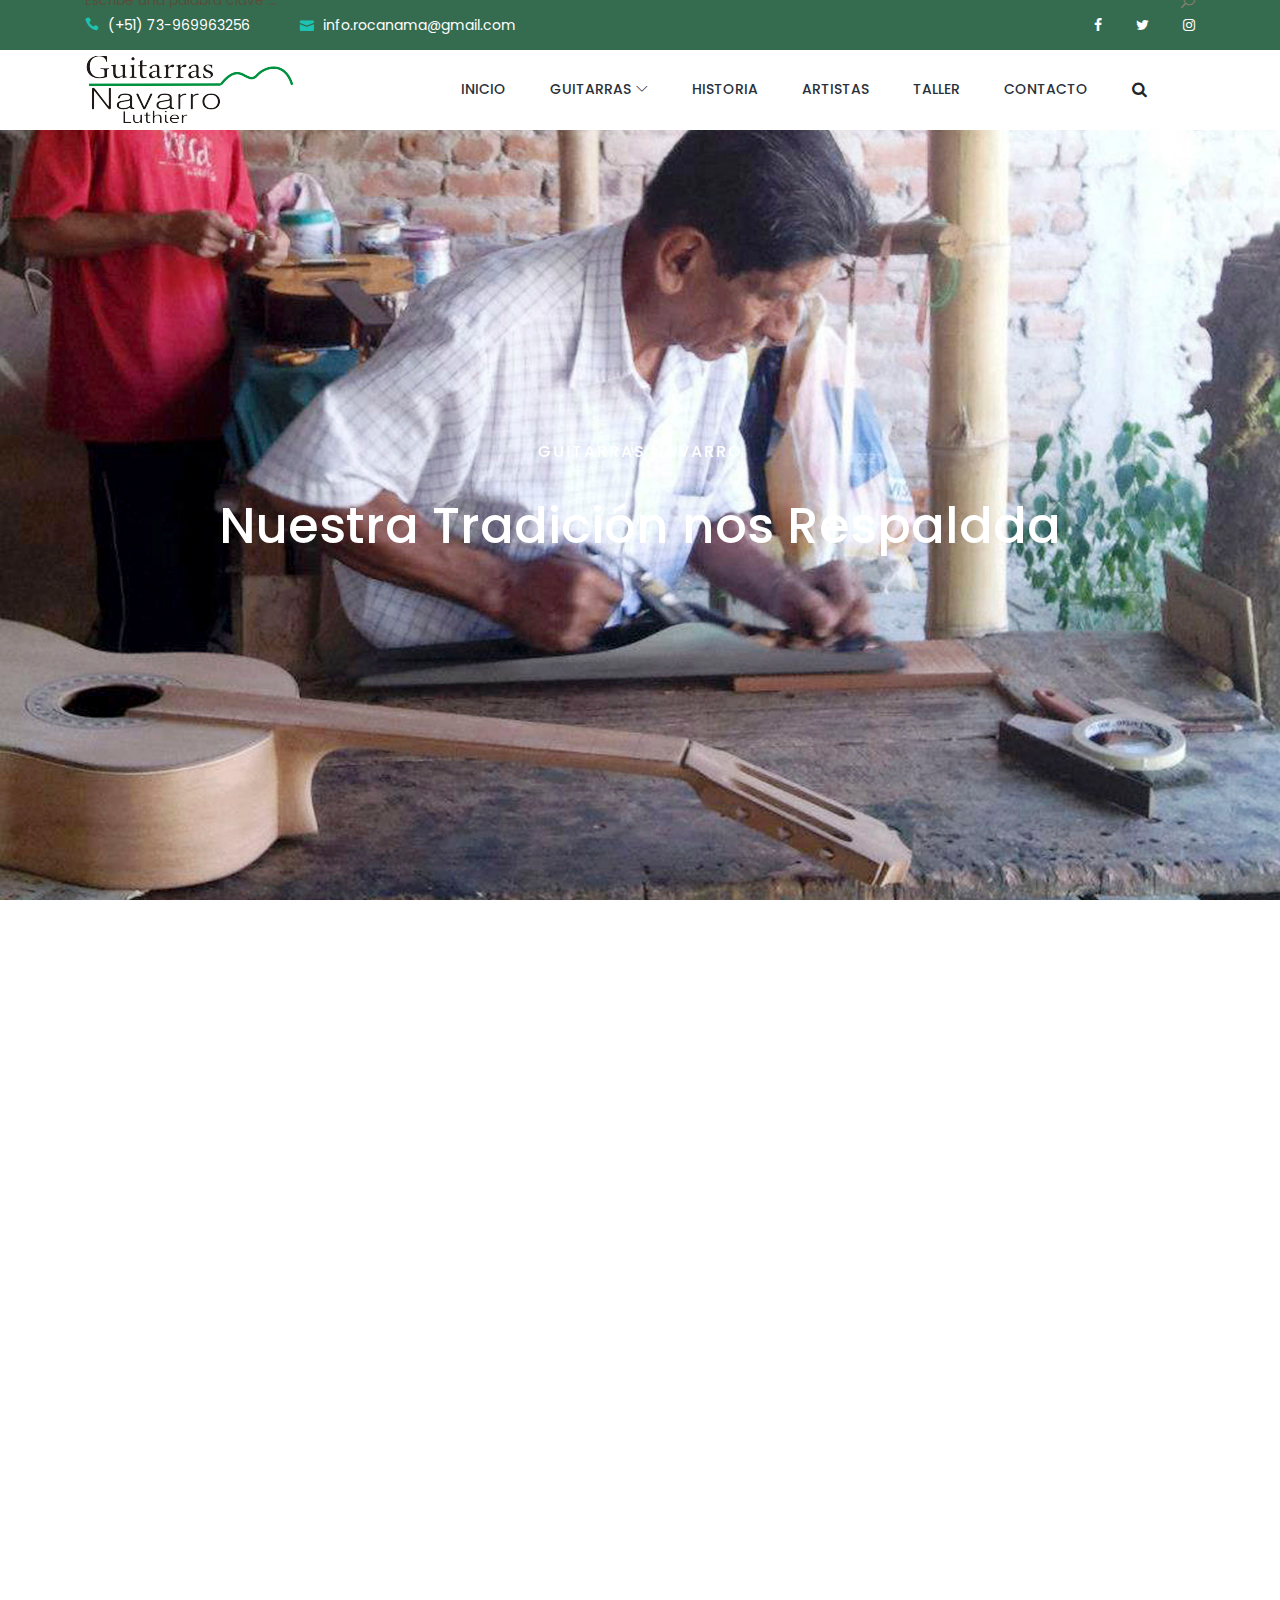
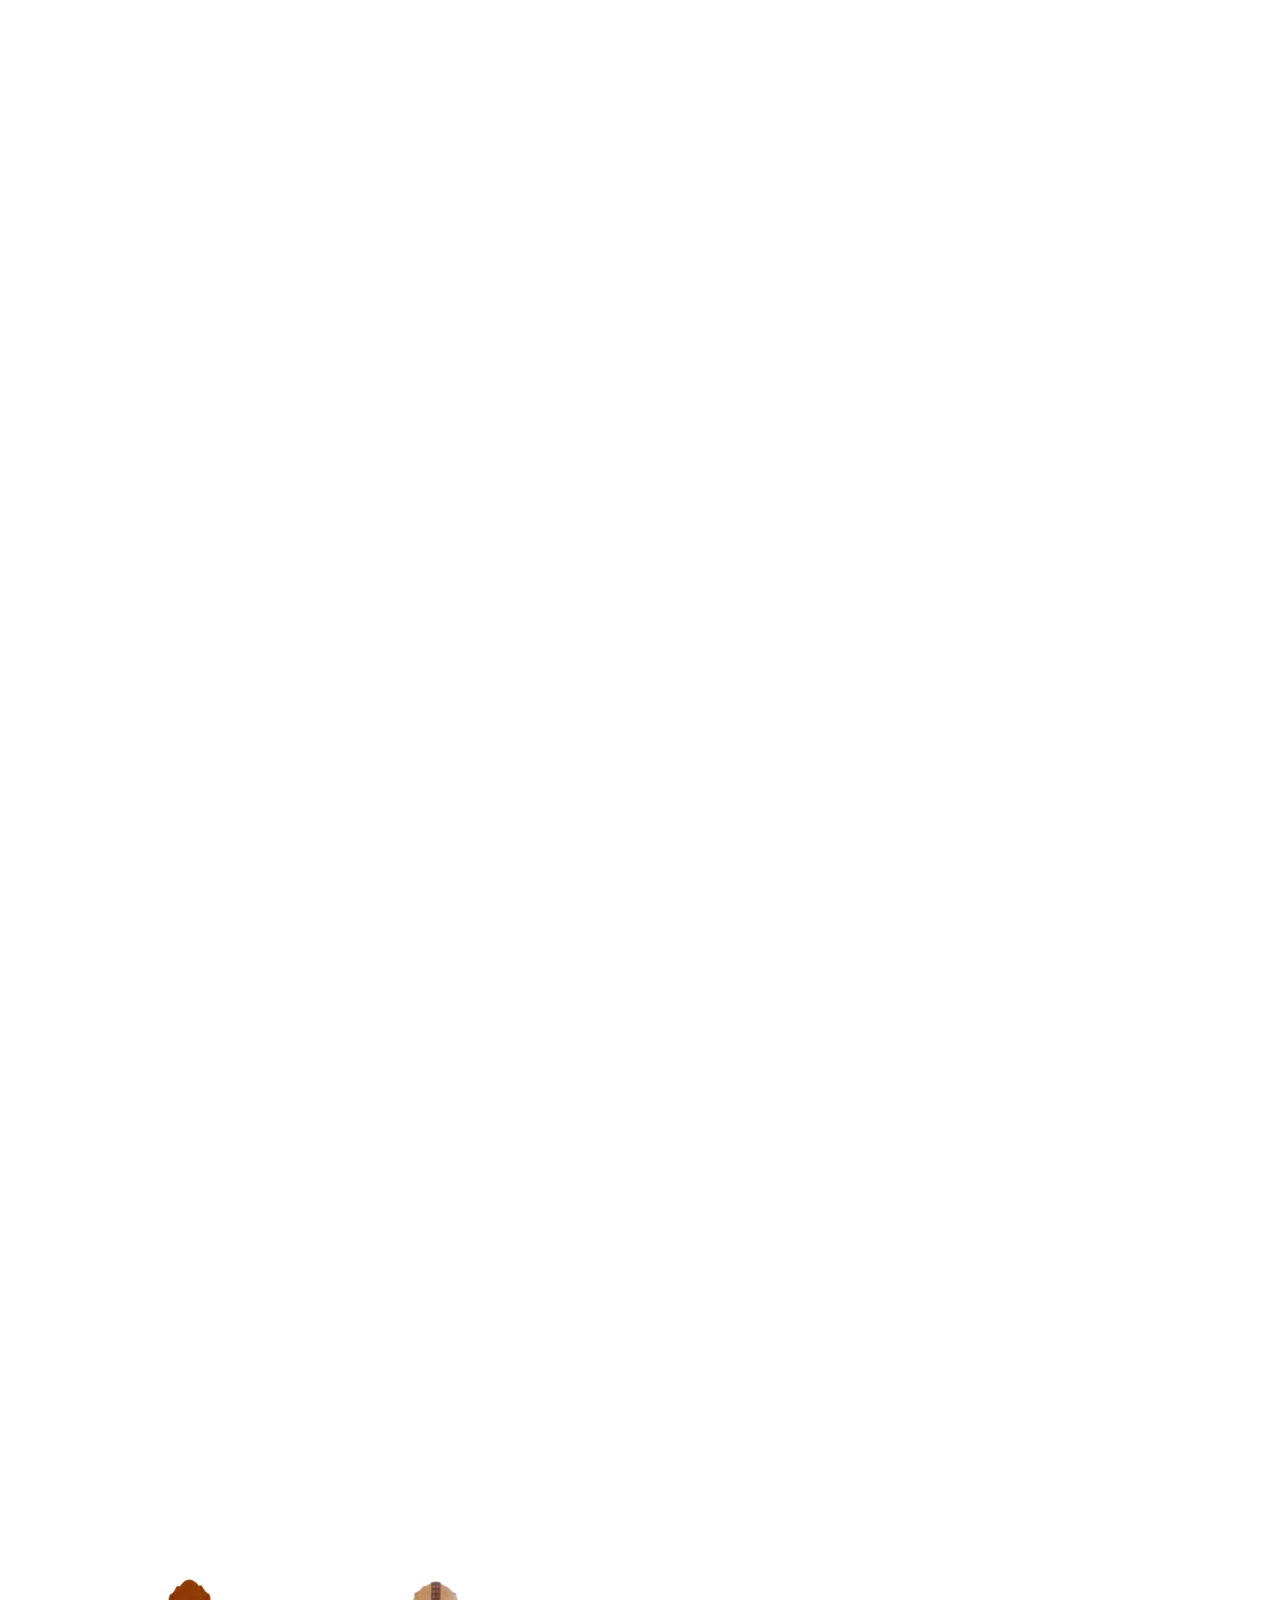
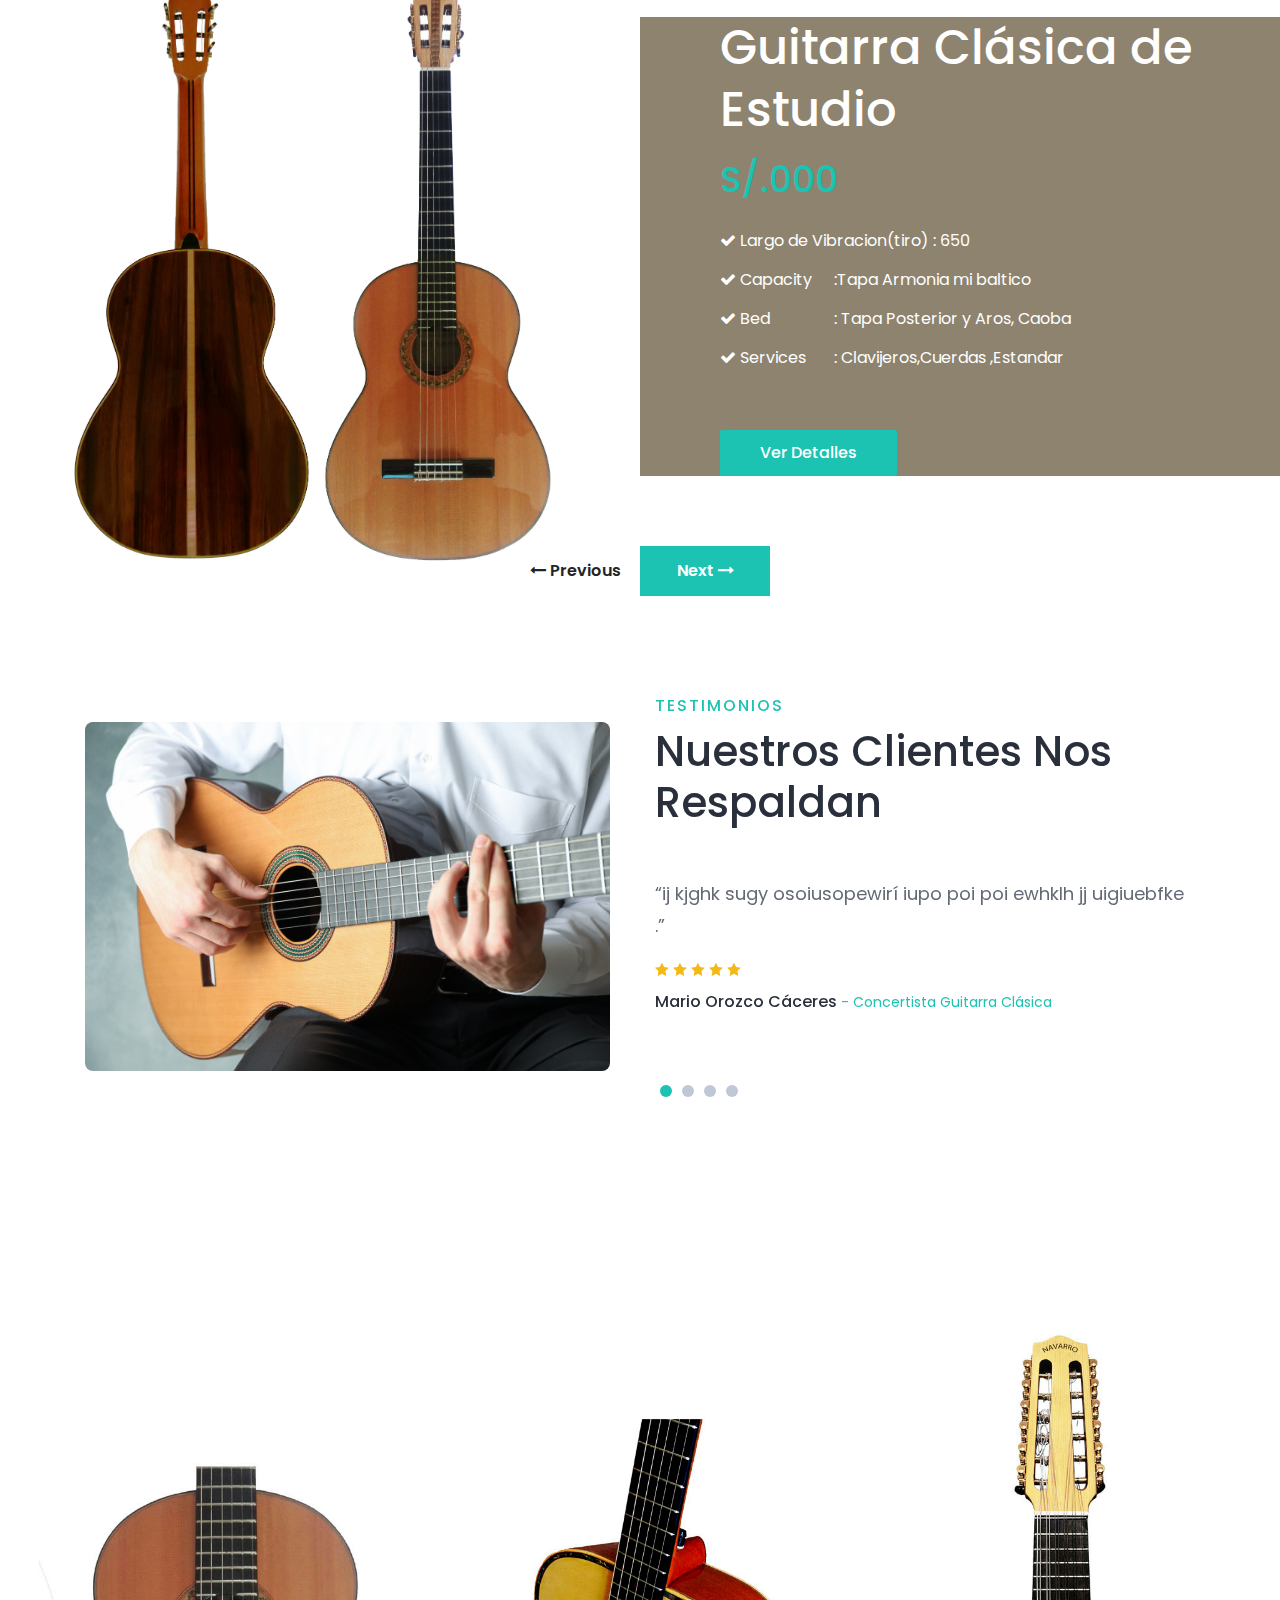
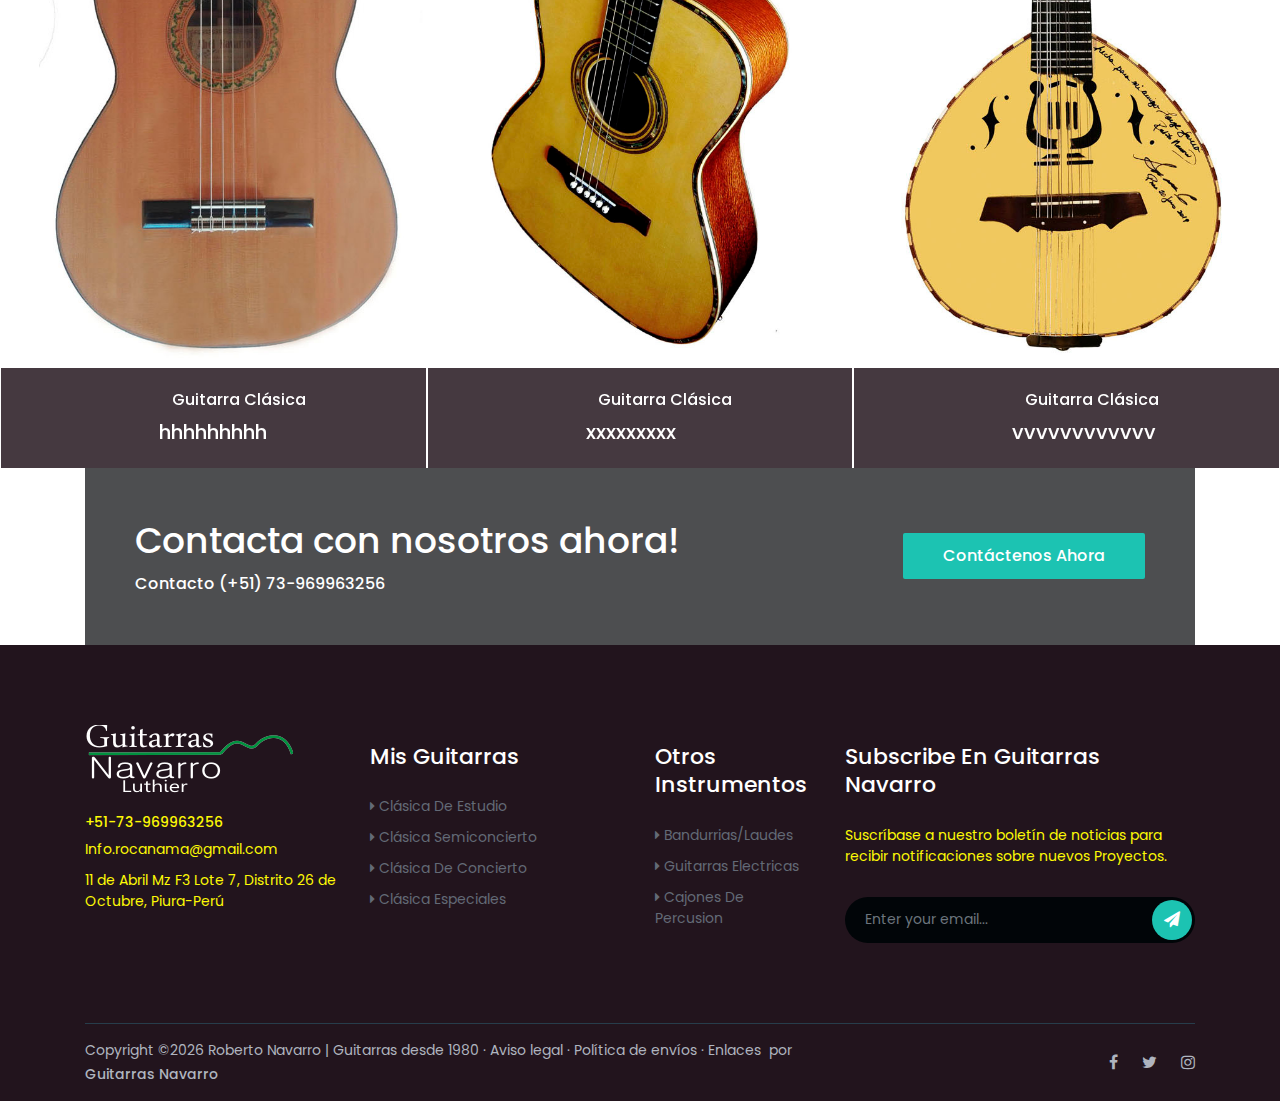
==== commit 23923880: "Update index.html" ====
--- a/index.html
+++ b/index.html
@@ -136,7 +136,7 @@
     <section class="welcome-area">
         <div class="welcome-slides owl-carousel">
             <!-- Single Welcome Slide -->
-            <div class="single-welcome-slide bg-img bg-overlay" style="background-image: url(img/bg-img/taller1.jpg);" data-img-url="img/bg-img/fo1.jpg">
+            <div class="single-welcome-slide bg-img " style="background-image: url(img/bg-img/taller1.jpg);" data-img-url="img/bg-img/fo1.jpg">
                 <!-- Welcome Content -->
                 <div class="welcome-content h-100">
                     <div class="container h-100">
@@ -155,7 +155,7 @@
             </div>
 
             <!-- Single Welcome Slide -->
-            <div class="single-welcome-slide bg-img bg-overlay" style="background-image: url(img/bg-img/taller2.jpg);" data-img-url="img/bg-img/fo2.jpg">
+            <div class="single-welcome-slide bg-img " style="background-image: url(img/bg-img/taller2.jpg);" data-img-url="img/bg-img/fo2.jpg">
                 <!-- Welcome Content -->
                 <div class="welcome-content h-100">
                     <div class="container h-100">
@@ -174,7 +174,7 @@
             </div>
 
             <!-- Single Welcome Slide -->
-            <div class="single-welcome-slide bg-img bg-overlay" style="background-image: url(img/bg-img/taller3.jpg);" data-img-url="img/bg-img/fo4.jpg">
+            <div class="single-welcome-slide bg-img " style="background-image: url(img/bg-img/taller3.jpg);" data-img-url="img/bg-img/fo4.jpg">
                 <!-- Welcome Content -->
                 <div class="welcome-content h-100">
                     <div class="container h-100">
@@ -770,4 +770,4 @@
 
 </body>
 
-</html>+</html>
--- a/style.css
+++ b/style.css
@@ -1,1159 +1,2804 @@
-@font-face {
-	font-family: 'ElegantIcons';
-	src:url('fonts/ElegantIcons.eot');
-	src:url('fonts/ElegantIcons.eot?#iefix') format('embedded-opentype'),
-		url('fonts/ElegantIcons.woff') format('woff'),
-		url('fonts/ElegantIcons.ttf') format('truetype'),
-		url('fonts/ElegantIcons.svg#ElegantIcons') format('svg');
-	font-weight: normal;
-	font-style: normal;
+/* ------------------------------------------
+[Master Stylesheet]
+
+Template Name: Roberto - Hotel & Resort HTML Template
+Template Author: Colorlib
+Template Author URL: http://colorlib.com
+Version: 1.0.0
+Last Update: Feb 9, 2019
+---------------------------------------------
+
+---------------------------------------------
+[Tables of CSS Content]
+
++ body
+
+- 01.0 Reboot Area CSS
+- 02.0 Spacing Area CSS
+- 03.0 Preloader Area CSS
+- 04.0 Heading Area CSS
+- 05.0 Backtotop Area CSS
+- 06.0 Buttons Area CSS
+- 07.0 Header Area CSS
+- 08.0 Hero Area CSS
+- 09.0 Footer Area CSS
+- 10.0 Partner Area CSS
+- 11.0 Project Area CSS
+- 12.0 CTA Area CSS
+- 13.0 Testimonial Area CSS
+- 14.0 Room Area CSS
+- 15.0 About Area CSS
+- 16.0 Contact Area CSS
+- 17.0 Widget Area CSS
+- 18.0 Breadcrumb Area CSS
+- 19.0 Blog Area CSS
+--------------------------------------------- */
+/* Import Fonts & All CSS */
+@import url("https://fonts.googleapis.com/css?family=Poppins:100,200,300,400,500,600,700");
+@import url(css/bootstrap.min.css);
+@import url(css/animate.css);
+@import url(css/default-assets/classy-nav.css);
+@import url(css/owl.carousel.min.css);
+@import url(css/magnific-popup.css);
+@import url(css/nice-select.css);
+@import url(css/font-awesome.min.css);
+@import url(css/style.css);
+@import url(css/bootstrap-datepicker.min.css);
+@import url(css/jquery-ui.min.css);
+/* :: 01.0 Reboot Area CSS */
+* {
+  margin: 0;
+  padding: 0; }
+
+body {
+  font-family: "Poppins", sans-serif;
+  font-weight: 400;
+  font-size: 16px;
+  position: relative;
+  z-index: auto; }
+
+h1,
+h2,
+h3,
+h4,
+h5,
+h6 {
+  font-family: "Poppins", sans-serif;
+  color: #2a303b;
+  line-height: 1.3;
+  font-weight: 500; }
+
+a,
+a:active,
+a:focus,
+a:hover {
+  color: #2a303b;
+  text-decoration: none;
+  -webkit-transition-duration: 500ms;
+  -o-transition-duration: 500ms;
+  transition-duration: 500ms;
+  outline: none;
+  font-weight: 500; }
+
+li {
+  list-style: none; }
+
+p {
+  line-height: 1.7;
+  color: #636a76;
+  font-size: 16px;
+  font-weight: 400; }
+
+img {
+  max-width: 100%;
+  height: auto; }
+
+/*esta clase guitars_cat la agregue*/
+.guitars_categ  {
+width: 220px;
+height: auto;
+font-size: 15px;
 }
-
-/* Use the following CSS code if you want to use data attributes for inserting your icons */
-[data-icon]:before {
-	font-family: 'ElegantIcons';
-	content: attr(data-icon);
-	speak-as: none;
-	font-weight: normal;
-	font-variant: normal;
-	text-transform: none;
-	line-height: 1;
-	-webkit-font-smoothing: antialiased;
-	-moz-osx-font-smoothing: grayscale;
+.section-heading h8 {
+  font-size: 36px; 
 }
 
-/* Use the following CSS code if you want to have a class per icon */
-/*
-Instead of a list of all class selectors,
-you can use the generic selector below, but it's slower:
-[class*="your-class-prefix"] {
-*/
-.arrow_up, .arrow_down, .arrow_left, .arrow_right, .arrow_left-up, .arrow_right-up, .arrow_right-down, .arrow_left-down, .arrow-up-down, .arrow_up-down_alt, .arrow_left-right_alt, .arrow_left-right, .arrow_expand_alt2, .arrow_expand_alt, .arrow_condense, .arrow_expand, .arrow_move, .arrow_carrot-up, .arrow_carrot-down, .arrow_carrot-left, .arrow_carrot-right, .arrow_carrot-2up, .arrow_carrot-2down, .arrow_carrot-2left, .arrow_carrot-2right, .arrow_carrot-up_alt2, .arrow_carrot-down_alt2, .arrow_carrot-left_alt2, .arrow_carrot-right_alt2, .arrow_carrot-2up_alt2, .arrow_carrot-2down_alt2, .arrow_carrot-2left_alt2, .arrow_carrot-2right_alt2, .arrow_triangle-up, .arrow_triangle-down, .arrow_triangle-left, .arrow_triangle-right, .arrow_triangle-up_alt2, .arrow_triangle-down_alt2, .arrow_triangle-left_alt2, .arrow_triangle-right_alt2, .arrow_back, .icon_minus-06, .icon_plus, .icon_close, .icon_check, .icon_minus_alt2, .icon_plus_alt2, .icon_close_alt2, .icon_check_alt2, .icon_zoom-out_alt, .icon_zoom-in_alt, .icon_search, .icon_box-empty, .icon_box-selected, .icon_minus-box, .icon_plus-box, .icon_box-checked, .icon_circle-empty, .icon_circle-slelected, .icon_stop_alt2, .icon_stop, .icon_pause_alt2, .icon_pause, .icon_menu, .icon_menu-square_alt2, .icon_menu-circle_alt2, .icon_ul, .icon_ol, .icon_adjust-horiz, .icon_adjust-vert, .icon_document_alt, .icon_documents_alt, .icon_pencil, .icon_pencil-edit_alt, .icon_pencil-edit, .icon_folder-alt, .icon_folder-open_alt, .icon_folder-add_alt, .icon_info_alt, .icon_error-oct_alt, .icon_error-circle_alt, .icon_error-triangle_alt, .icon_question_alt2, .icon_question, .icon_comment_alt, .icon_chat_alt, .icon_vol-mute_alt, .icon_volume-low_alt, .icon_volume-high_alt, .icon_quotations, .icon_quotations_alt2, .icon_clock_alt, .icon_lock_alt, .icon_lock-open_alt, .icon_key_alt, .icon_cloud_alt, .icon_cloud-upload_alt, .icon_cloud-download_alt, .icon_image, .icon_images, .icon_lightbulb_alt, .icon_gift_alt, .icon_house_alt, .icon_genius, .icon_mobile, .icon_tablet, .icon_laptop, .icon_desktop, .icon_camera_alt, .icon_mail_alt, .icon_cone_alt, .icon_ribbon_alt, .icon_bag_alt, .icon_creditcard, .icon_cart_alt, .icon_paperclip, .icon_tag_alt, .icon_tags_alt, .icon_trash_alt, .icon_cursor_alt, .icon_mic_alt, .icon_compass_alt, .icon_pin_alt, .icon_pushpin_alt, .icon_map_alt, .icon_drawer_alt, .icon_toolbox_alt, .icon_book_alt, .icon_calendar, .icon_film, .icon_table, .icon_contacts_alt, .icon_headphones, .icon_lifesaver, .icon_piechart, .icon_refresh, .icon_link_alt, .icon_link, .icon_loading, .icon_blocked, .icon_archive_alt, .icon_heart_alt, .icon_star_alt, .icon_star-half_alt, .icon_star, .icon_star-half, .icon_tools, .icon_tool, .icon_cog, .icon_cogs, .arrow_up_alt, .arrow_down_alt, .arrow_left_alt, .arrow_right_alt, .arrow_left-up_alt, .arrow_right-up_alt, .arrow_right-down_alt, .arrow_left-down_alt, .arrow_condense_alt, .arrow_expand_alt3, .arrow_carrot_up_alt, .arrow_carrot-down_alt, .arrow_carrot-left_alt, .arrow_carrot-right_alt, .arrow_carrot-2up_alt, .arrow_carrot-2dwnn_alt, .arrow_carrot-2left_alt, .arrow_carrot-2right_alt, .arrow_triangle-up_alt, .arrow_triangle-down_alt, .arrow_triangle-left_alt, .arrow_triangle-right_alt, .icon_minus_alt, .icon_plus_alt, .icon_close_alt, .icon_check_alt, .icon_zoom-out, .icon_zoom-in, .icon_stop_alt, .icon_menu-square_alt, .icon_menu-circle_alt, .icon_document, .icon_documents, .icon_pencil_alt, .icon_folder, .icon_folder-open, .icon_folder-add, .icon_folder_upload, .icon_folder_download, .icon_info, .icon_error-circle, .icon_error-oct, .icon_error-triangle, .icon_question_alt, .icon_comment, .icon_chat, .icon_vol-mute, .icon_volume-low, .icon_volume-high, .icon_quotations_alt, .icon_clock, .icon_lock, .icon_lock-open, .icon_key, .icon_cloud, .icon_cloud-upload, .icon_cloud-download, .icon_lightbulb, .icon_gift, .icon_house, .icon_camera, .icon_mail, .icon_cone, .icon_ribbon, .icon_bag, .icon_cart, .icon_tag, .icon_tags, .icon_trash, .icon_cursor, .icon_mic, .icon_compass, .icon_pin, .icon_pushpin, .icon_map, .icon_drawer, .icon_toolbox, .icon_book, .icon_contacts, .icon_archive, .icon_heart, .icon_profile, .icon_group, .icon_grid-2x2, .icon_grid-3x3, .icon_music, .icon_pause_alt, .icon_phone, .icon_upload, .icon_download, .social_facebook, .social_twitter, .social_pinterest, .social_googleplus, .social_tumblr, .social_tumbleupon, .social_wordpress, .social_instagram, .social_dribbble, .social_vimeo, .social_linkedin, .social_rss, .social_deviantart, .social_share, .social_myspace, .social_skype, .social_youtube, .social_picassa, .social_googledrive, .social_flickr, .social_blogger, .social_spotify, .social_delicious, .social_facebook_circle, .social_twitter_circle, .social_pinterest_circle, .social_googleplus_circle, .social_tumblr_circle, .social_stumbleupon_circle, .social_wordpress_circle, .social_instagram_circle, .social_dribbble_circle, .social_vimeo_circle, .social_linkedin_circle, .social_rss_circle, .social_deviantart_circle, .social_share_circle, .social_myspace_circle, .social_skype_circle, .social_youtube_circle, .social_picassa_circle, .social_googledrive_alt2, .social_flickr_circle, .social_blogger_circle, .social_spotify_circle, .social_delicious_circle, .social_facebook_square, .social_twitter_square, .social_pinterest_square, .social_googleplus_square, .social_tumblr_square, .social_stumbleupon_square, .social_wordpress_square, .social_instagram_square, .social_dribbble_square, .social_vimeo_square, .social_linkedin_square, .social_rss_square, .social_deviantart_square, .social_share_square, .social_myspace_square, .social_skype_square, .social_youtube_square, .social_picassa_square, .social_googledrive_square, .social_flickr_square, .social_blogger_square, .social_spotify_square, .social_delicious_square, .icon_printer, .icon_calulator, .icon_building, .icon_floppy, .icon_drive, .icon_search-2, .icon_id, .icon_id-2, .icon_puzzle, .icon_like, .icon_dislike, .icon_mug, .icon_currency, .icon_wallet, .icon_pens, .icon_easel, .icon_flowchart, .icon_datareport, .icon_briefcase, .icon_shield, .icon_percent, .icon_globe, .icon_globe-2, .icon_target, .icon_hourglass, .icon_balance, .icon_rook, .icon_printer-alt, .icon_calculator_alt, .icon_building_alt, .icon_floppy_alt, .icon_drive_alt, .icon_search_alt, .icon_id_alt, .icon_id-2_alt, .icon_puzzle_alt, .icon_like_alt, .icon_dislike_alt, .icon_mug_alt, .icon_currency_alt, .icon_wallet_alt, .icon_pens_alt, .icon_easel_alt, .icon_flowchart_alt, .icon_datareport_alt, .icon_briefcase_alt, .icon_shield_alt, .icon_percent_alt, .icon_globe_alt, .icon_clipboard {
-	font-family: 'ElegantIcons';
-	speak-as: none;
-	font-style: normal;
-	font-weight: normal;
-	font-variant: normal;
-	text-transform: none;
-	line-height: 1;
-	-webkit-font-smoothing: antialiased;
+@media only screen and (max-width: 767px) {
+  .guitars_categ {
+    width: 180px;
+    height: auto;
+    font-size: 13px;
+   } 
+  }
+  @media only screen and (max-width: 600px) {
+    .guitars_categ {
+      width: 100px;
+      height: auto;
+      font-size: 11px; 
+    } 
+    }
+    @media only screen and (max-width: 540px) {
+      .guitars_categ {
+        width: 70px;
+        height: auto;
+        font-size: 8px;} 
+      }
+
+      @media only screen and (min-width: 992px) and (max-width: 1199px) {
+        .section-heading h8 {
+          font-size: 36px; 
+        }
+         }
+      @media only screen and (min-width: 768px) and (max-width: 991px) {
+        .section-heading h8 {
+          font-size: 30px; } }
+      @media only screen and (max-width: 767px) {
+        .section-heading h8 {
+          font-size: 24px; } }
+      @media only screen and (max-width: 320px) {
+            .section-heading h8 {
+              font-size: 14px; } }
+     
+ul {
+  margin: 0;
+  padding: 0; }
+  ul li {
+    margin: 0;
+    padding: 0; }
+
+.bg-overlay {
+  position: relative;
+  width: 100%;
+  z-index: 1; }
+  .bg-overlay::after {
+    position: absolute;
+    content: "";
+    height: 100%;
+    width: 100%;
+    top: 0;
+    left: 0;
+    z-index: -1;
+    background-color: rgba(18, 20, 22, 0.753); }
+
+    
+.bg-img {
+  background-position: center center !important;
+  background-size: cover !important;
+  background-repeat: no-repeat !important; }
+
+.jarallax {
+  position: relative;
+  z-index: 0; }
+  .jarallax > .jarallax-img {
+    position: absolute;
+    object-fit: cover;
+    font-family: 'object-fit: cover';
+    top: 0;
+    left: 0;
+    width: 100%;
+    height: 100%;
+    z-index: -1; }
+
+.mfp-image-holder .mfp-close,
+.mfp-iframe-holder .mfp-close {
+  color: #ffffff;
+  right: 20px;
+  text-align: center;
+  padding-right: 0;
+  width: 100%;
+  position: fixed;
+  top: 20px;
+  width: 30px;
+  background: #1cc3b2;
+  height: 30px;
+  line-height: 30px; }
+
+button.mfp-close,
+button.mfp-arrow {
+  background: #1cc3b2; }
+
+.mfp-bottom-bar {
+  display: none !important; }
+
+.mfp-bg {
+  background-color: #000000; }
+
+.bg-transparent {
+  background-color: transparent !important; }
+
+.bg-gray {
+  background-color: #e8f1f8 !important; }
+
+textarea:focus,
+input:focus {
+  outline: none; }
+
+.border {
+  border-color: #ebebeb; }
+
+.mfp-arrow-left::after {
+  border-right-color: transparent; }
+
+.mfp-arrow-left::before {
+  border-right-color: #ffffff; }
+
+.mfp-arrow-right::after {
+  border-left-color: transparent; }
+
+.mfp-arrow-right::before {
+  border-left-color: #ffffff; }
+
+/* :: 02.0 Spacing Area CSS */
+.mt-15 {
+  margin-top: 15px; }
+
+.mt-30 {
+  margin-top: 30px; }
+
+.mt-40 {
+  margin-top: 40px; }
+
+.mt-50 {
+  margin-top: 50px; }
+
+.mt-70 {
+  margin-top: 70px; }
+
+.mt-80 {
+  margin-top: 80px; }
+
+.mt-100 {
+  margin-top: 100px; }
+
+.mt-150 {
+  margin-top: 150px; }
+
+.mr-15 {
+  margin-right: 15px; }
+
+.mr-30 {
+  margin-right: 30px; }
+
+.mr-50 {
+  margin-right: 50px; }
+
+.mr-100 {
+  margin-right: 100px; }
+
+.mb-15 {
+  margin-bottom: 15px; }
+
+.mb-30 {
+  margin-bottom: 30px; }
+
+.mb-40 {
+  margin-bottom: 40px; }
+
+.mb-50 {
+  margin-bottom: 50px; }
+
+.mb-60 {
+  margin-bottom: 60px; }
+
+.mb-70 {
+  margin-bottom: 70px; }
+
+.mb-80 {
+  margin-bottom: 80px; }
+
+.mb-100 {
+  margin-bottom: 100px; }
+
+.ml-15 {
+  margin-left: 15px; }
+
+.ml-30 {
+  margin-left: 30px; }
+
+.ml-50 {
+  margin-left: 50px; }
+
+.ml-100 {
+  margin-left: 100px; }
+
+.pt-50 {
+  padding-top: 50px !important; }
+
+.section-padding-80 {
+  padding-top: 80px;
+  padding-bottom: 80px; }
+
+.section-padding-0-80 {
+  padding-top: 0;
+  padding-bottom: 80px; }
+
+.section-padding-80-0 {
+  padding-top: 80px;
+  padding-bottom: 0; }
+
+.section-padding-100 {
+  padding-top: 100px;
+  padding-bottom: 100px; }
+
+.section-padding-0-100 {
+  padding-top: 0;
+  padding-bottom: 100px; }
+
+.section-padding-100-0 {
+  padding-top: 100px;
+  padding-bottom: 0; }
+
+/* :: 3.0 Preloader Area CSS */
+#preloader {
+  position: fixed;
+  width: 100%;
+  height: 100%;
+  z-index: 9999999;
+  top: 0;
+  left: 0;
+  background-color: #13312e;
+  display: -webkit-box;
+  display: -ms-flexbox;
+  display: flex;
+  -webkit-box-align: center;
+  -ms-flex-align: center;
+  align-items: center;
+  -webkit-box-pack: center;
+  -ms-flex-pack: center;
+  justify-content: center;
+  overflow: hidden; }
+
+.loader,
+.loader:before,
+.loader:after {
+  border-radius: 50%;
+  width: 2.5em;
+  height: 2.5em;
+  -webkit-animation-fill-mode: both;
+  animation-fill-mode: both;
+  -webkit-animation: load7 1.8s infinite ease-in-out;
+  animation: load7 1.8s infinite ease-in-out; }
+
+.loader {
+  color: #ffffff;
+  font-size: 6px;
+  position: relative;
+  -webkit-transform: translateZ(0);
+  -ms-transform: translateZ(0);
+  transform: translateZ(0);
+  -webkit-animation-delay: -0.16s;
+  animation-delay: -0.16s; }
+
+.loader:before,
+.loader:after {
+  content: '';
+  position: absolute;
+  top: 0; }
+
+.loader:before {
+  left: -3.5em;
+  -webkit-animation-delay: -0.32s;
+  animation-delay: -0.32s; }
+
+.loader:after {
+  left: 3.5em; }
+
+@-webkit-keyframes load7 {
+  0%,
+    80%,
+    100% {
+    box-shadow: 0 2.5em 0 -1.3em; }
+  40% {
+    box-shadow: 0 2.5em 0 0; } }
+@keyframes load7 {
+  0%,
+    80%,
+    100% {
+    box-shadow: 0 2.5em 0 -1.3em; }
+  40% {
+    box-shadow: 0 2.5em 0 0; } }
+/* :: 4.0 Heading Area CSS */
+.section-heading {
+  position: relative;
+  z-index: 1;
+  margin-bottom: 50px; }
+  .section-heading h6 {
+    text-transform: uppercase;
+    color: #1cc3b2;
+    letter-spacing: 2px;
+    display: block;
+    margin-bottom: 10px; }
+  .section-heading h2 {
+    font-size: 42px;
+    text-transform: capitalize;
+    margin-bottom: 0;
+    display: block;
+    line-height: 1.2; }
+    @media only screen and (min-width: 992px) and (max-width: 1199px) {
+      .section-heading h2 {
+        font-size: 36px; } }
+    @media only screen and (min-width: 768px) and (max-width: 991px) {
+      .section-heading h2 {
+        font-size: 30px; } }
+    @media only screen and (max-width: 767px) {
+      .section-heading h2 {
+        font-size: 24px; } }
+    @media only screen and (max-width: 320px) {
+          .section-heading h2 {
+            font-size: 14px; } }
+          
+  .section-heading.white h6,
+  .section-heading.white h2 {
+    color: #ffffff; }
+
+/* :: 5.0 Backtotop Area CSS */
+#scrollUp {
+  position: fixed;
+  right: 40px;
+  font-size: 20px;
+  line-height: 40px;
+  width: 40px;
+  height: 40px;
+  bottom: 40px;
+  background-color: #1cc3b2;
+  color: #ffffff;
+  text-align: center;
+  -webkit-transition-duration: 500ms;
+  -o-transition-duration: 500ms;
+  transition-duration: 500ms;
+  border-radius: 50%;
+  -webkit-box-shadow: 0 2px 40px 8px rgba(15, 15, 15, 0.15);
+  box-shadow: 0 2px 40px 8px rgba(15, 15, 15, 0.15);
+  z-index: 15962536; }
+  @media only screen and (max-width: 767px) {
+    #scrollUp {
+      right: 20px;
+      bottom: 20px; } }
+  #scrollUp:focus, #scrollUp:hover {
+    background-color: #000000;
+    color: #ffffff; }
+
+/* :: 6.0 Buttons Area CSS */
+.btn:focus {
+  box-shadow: none; }
+
+.roberto-btn {
+  position: relative;
+  z-index: 1;
+  min-width: 150px;
+  height: 46px;
+  line-height: 46px;
+  font-size: 16px;
+  font-weight: 500;
+  display: inline-block;
+  padding: 0 40px;
+  text-align: center;
+  text-transform: capitalize;
+  background-color: #1cc3b2;
+  color: #ffffff;
+  border: none;
+  border-radius: 2px;
+  -webkit-transition-duration: 500ms;
+  -o-transition-duration: 500ms;
+  transition-duration: 500ms; }
+/*agregue de este codigo */
+  @media only screen and (max-width: 647px) {
+    .roberto-btn  {
+      font-size: 13px;
+      padding: 5px,10px;
+      line-height:24px;
+
+      position: center;
+       } }
+       @media only screen and (max-width: 447px) {
+        .roberto-btn  {
+          font-size: 10px;
+          padding: 5px,10px;
+          line-height:24px;
+    
+          position: center;
+           } }
+
+  .roberto-btn:focus, .roberto-btn:hover {
+    font-weight: 500;
+    -webkit-box-shadow: 0 2px 40px 8px rgba(15, 15, 15, 0.15);
+    box-shadow: 0 2px 40px 8px rgba(15, 15, 15, 0.15);
+    background-color: #ffffff;
+    color: #1cc3b2; }
+  .roberto-btn.btn-2 {
+    min-width: 180px;
+    height: 50px;
+    line-height: 46px;
+    border: 2px solid #1cc3b2;
+    background-color: transparent;
+    color: #ffffff; }
+    .roberto-btn.btn-2:focus, .roberto-btn.btn-2:hover {
+      color: #ffffff;
+      background-color: #1cc3b2; }
+
+.continue-btn {
+  padding: 0;
+  line-height: 1;
+  color: #afb4bf;
+  font-size: 16px;
+  text-transform: capitalize;
+  text-decoration: underline;
+  font-weight: 500; }
+  .continue-btn:focus, .continue-btn:hover {
+    text-decoration: underline;
+    color: #000000; }
+
+/* :: 7.0 Header Area CSS */
+.header-area {
+  position: relative;
+  z-index: 100;
+  width: 100%;
+  -webkit-transition-duration: 500ms;
+  -o-transition-duration: 500ms;
+  transition-duration: 500ms;
+  background-color: #1cc3b2; }
+  .header-area .search-form {
+    -webkit-transition-duration: 350ms;
+    -o-transition-duration: 350ms;
+    transition-duration: 350ms;
+    transition-timing-function: ease-in;
+    position: relative;
+    z-index: 1;
+    width: 100%;
+    height: 0;
+    background-color: #ffffff; }
+    .header-area .search-form.search-form-active {
+      height: 80px;
+      z-index: 99999999; }
+    .header-area .search-form form {
+      position: relative;
+      z-index: 1; }
+      .header-area .search-form form input {
+        background-color: transparent;
+        width: 100%;
+        height: 60px;
+        border: none;
+        font-size: 14px;
+        color: #ffffff; }
+      .header-area .search-form form button {
+        position: absolute;
+        width: 60px;
+        height: 60px;
+        top: 0;
+        right: 0;
+        z-index: 10;
+        border: none;
+        background-color: transparent;
+        cursor: pointer;
+        font-size: 18px;
+        color: #ffffff;
+        text-align: right; }
+        .header-area .search-form form button:focus {
+          outline: none; }
+
+.top-header-area {
+  position: relative;
+  z-index: 1;
+  width: 100%;
+  height: 50px;
+  background-color: #4635149d; }/*verde militar*/
+  .top-header-area .top-header-content {
+    display: -webkit-box;
+    display: -ms-flexbox;
+    display: flex;
+    -webkit-box-align: center;
+    -ms-flex-align: center;
+    align-items: center; }
+    .top-header-area .top-header-content > a {
+      color: #ffffff;
+      font-size: 14px;
+      font-weight: 400;
+      line-height: 50px;
+      display: inline-block;
+      margin-right: 50px; }
+      .top-header-area .top-header-content > a:last-child {
+        margin-right: 0; }
+      .top-header-area .top-header-content > a i {
+        padding-right: 5px;
+        color: #1cc3b2; }
+      @media only screen and (min-width: 768px) and (max-width: 991px) {
+        .top-header-area .top-header-content > a {
+          margin-right: 30px; } }
+      @media only screen and (max-width: 767px) {
+        .top-header-area .top-header-content > a {
+          margin-right: 15px; } }
+      @media only screen and (min-width: 768px) and (max-width: 991px) {
+        .top-header-area .top-header-content > a span {
+          display: none; } }
+      @media only screen and (max-width: 767px) {
+        .top-header-area .top-header-content > a span {
+          display: none; } }
+      .top-header-area .top-header-content > a:hover, .top-header-area .top-header-content > a:focus {
+        color: #afb4bf; }
+    .top-header-area .top-header-content .top-social-area a {
+      display: inline-block;
+      margin-right: 30px;
+      color: #ffffff;
+      line-height: 50px;
+      font-size: 14px; }
+      .top-header-area .top-header-content .top-social-area a:last-child {
+        margin-right: 0; }
+      @media only screen and (max-width: 767px) {
+        .top-header-area .top-header-content .top-social-area a {
+          margin-right: 15px; } }
+      .top-header-area .top-header-content .top-social-area a:hover, .top-header-area .top-header-content .top-social-area a:focus {
+        color: #1cc3b2; }
+
+.classy-nav-container {
+  background-color: transparent;
+  padding: 0; }
+  .classy-nav-container .classy-navbar {
+    -webkit-transition-duration: 500ms;
+    -o-transition-duration: 500ms;
+    transition-duration: 500ms;
+    height: 80px;
+    padding: 0; }
+    @media only screen and (min-width: 768px) and (max-width: 991px) {
+      .classy-nav-container .classy-navbar {
+        height: 70px; } }
+    @media only screen and (max-width: 767px) {
+      .classy-nav-container .classy-navbar {
+        height: 70px; } }
+    @media only screen and (max-width: 528px) {
+          .classy-nav-container .classy-navbar .nav-brand {
+            max-width: 130px;
+            margin-right: 15px; } }
+    
+    @media only screen and (max-width: 320px) {
+      .classy-nav-container .classy-navbar .nav-brand {
+        max-width: 90px;
+        margin-right: 15px; } }
+    .classy-nav-container .classy-navbar .classynav ul li a {
+      font-size: 14px;
+      text-transform: capitalize;
+      color: #2a303b;
+      font-weight: 500;
+      padding: 0 20px; }
+      @media only screen and (min-width: 992px) and (max-width: 1199px) {
+        .classy-nav-container .classy-navbar .classynav ul li a {
+          font-size: 14px;
+          padding: 0 10px; } }
+      @media only screen and (min-width: 768px) and (max-width: 991px) {
+        .classy-nav-container .classy-navbar .classynav ul li a {
+          font-size: 14px;
+          color: #2a303b; }
+          .classy-nav-container .classy-navbar .classynav ul li a:hover, .classy-nav-container .classy-navbar .classynav ul li a:focus {
+            color: #1cc3b2; } }
+      @media only screen and (max-width: 767px) {
+        .classy-nav-container .classy-navbar .classynav ul li a {
+          font-size: 14px;
+          color: #2a303b; }
+          .classy-nav-container .classy-navbar .classynav ul li a:hover, .classy-nav-container .classy-navbar .classynav ul li a:focus {
+            color: #1cc3b2; } }
+      .classy-nav-container .classy-navbar .classynav ul li a:focus, .classy-nav-container .classy-navbar .classynav ul li a:hover {
+        color: #215525;
+        font-weight: 500; }
+    .classy-nav-container .classy-navbar .classynav ul li.cn-dropdown-item ul li a, .classy-nav-container .classy-navbar .classynav ul li.megamenu-item ul li a {
+      font-size: 14px;
+      text-transform: capitalize;
+      height: 42px;
+      line-height: 42px;
+      padding: 0 20px;
+      color: #2a303b; }
+      .classy-nav-container .classy-navbar .classynav ul li.cn-dropdown-item ul li a:focus, .classy-nav-container .classy-navbar .classynav ul li.cn-dropdown-item ul li a:hover, .classy-nav-container .classy-navbar .classynav ul li.megamenu-item ul li a:focus, .classy-nav-container .classy-navbar .classynav ul li.megamenu-item ul li a:hover {
+        color: #215525; }
+      
+.classynav ul li.active a {
+  position: relative;
+  z-index: 1; }
+  .classynav ul li.active a::before {
+    width: 80%;
+    height: 2px;
+    background-color: #ffffff;
+    position: absolute;
+    bottom: 0;
+    left: 10%;
+    z-index: 1;
+    content: ''; }
+    @media only screen and (min-width: 768px) and (max-width: 991px) {
+      .classynav ul li.active a::before {
+        display: none; } }
+    @media only screen and (max-width: 767px) {
+      .classynav ul li.active a::before {
+        display: none; } }
+
+.classynav ul li.has-down > a::after,
+.classynav ul li.has-down.active > a::after,
+.classynav ul li.megamenu-item > a::after {
+  color: #2a303b; }
+
+.breakpoint-off .classynav ul li .dropdown,
+.breakpoint-off .classynav ul li .megamenu {
+  width: 210px;
+  -webkit-box-shadow: 0 2px 40px 8px rgba(15, 15, 15, 0.15);
+  box-shadow: 0 2px 40px 8px rgba(15, 15, 15, 0.15);
+  border-radius: 6px; }
+
+.breakpoint-off .classynav ul li .megamenu {
+  width: 100%; }
+
+.classy-navbar-toggler .navbarToggler span {
+  background-color: #2a303b; }
+
+.main-header-area {
+  position: relative;
+  z-index: 1;
+  background-color: #ffffff; }
+  .main-header-area .book-now-btn a {
+    padding: 0 30px;
+    background-color: #1cc3b2;
+    height: 80px;
+    line-height: 80px;
+    text-align: center;
+    color: #ffffff;
+    font-size: 16px; }
+    .main-header-area .book-now-btn a i {
+      padding-left: 5px; }
+    @media only screen and (min-width: 768px) and (max-width: 991px) {
+      .main-header-area .book-now-btn a {
+        height: 50px;
+        line-height: 50px;
+        border-radius: 30px; } }
+    @media only screen and (max-width: 767px) {
+      .main-header-area .book-now-btn a {
+        height: 50px;
+        line-height: 50px;
+        border-radius: 30px; } }
+    .main-header-area .book-now-btn a:hover, .main-header-area .book-now-btn a:focus {
+      background-color: #2a303b;
+      color: #ffffff; }
+  .main-header-area .search-btn {
+    cursor: pointer;
+    -webkit-transition-duration: 500ms;
+    -o-transition-duration: 500ms;
+    transition-duration: 500ms; }
+    @media only screen and (min-width: 768px) and (max-width: 991px) {
+      .main-header-area .search-btn {
+        padding: 30px 0; } }
+    @media only screen and (max-width: 767px) {
+      .main-header-area .search-btn {
+        padding: 30px 0; } }
+    .main-header-area .search-btn:hover, .main-header-area .search-btn:focus {
+      color: #1cc3b2; }
+
+/* :: 8.0 Hero Area CSS */
+.welcome-area {
+  position: relative;
+  z-index: 1; }
+
+.welcome-slides {
+  position: relative;
+  z-index: 1;
+  overflow: hidden; }
+  .welcome-slides .owl-prev,
+  .welcome-slides .owl-next {
+    -webkit-transition-duration: 500ms;
+    -o-transition-duration: 500ms;
+    transition-duration: 500ms;
+    width: 80px;
+    height: 80px;
+    border-radius: 50%;
+    background-color: #1cc3b2;
+    text-indent: -50000em;
+    position: absolute;
+    top: 50%;
+    left: 30px;
+    margin-top: -40px;
+    z-index: 10;
+    background-position: center center !important;
+    background-size: cover !important;
+    opacity: 0;
+    visibility: hidden; }
+    @media only screen and (max-width: 767px) {
+      .welcome-slides .owl-prev,
+      .welcome-slides .owl-next {
+        width: 40px;
+        left: 20px;
+        height: 40px; } }
+  .welcome-slides .owl-next {
+    left: auto;
+    right: 30px; }
+    @media only screen and (max-width: 767px) {
+      .welcome-slides .owl-next {
+        right: 20px; } }
+  .welcome-slides:hover .owl-prev,
+  .welcome-slides:hover .owl-next, .welcome-slides:focus .owl-prev,
+  .welcome-slides:focus .owl-next {
+    opacity: 1;
+    visibility: visible; }
+
+.single-welcome-slide {
+  position: relative;
+  z-index: 2;
+  width: 100%;
+  height: 770px;
+  background-color: #1cc3b2; }
+  @media only screen and (min-width: 992px) and (max-width: 1199px) {
+    .single-welcome-slide {
+      height: 600px; } }
+  @media only screen and (min-width: 768px) and (max-width: 991px) {
+    .single-welcome-slide {
+      height: 500px; } }
+    
+  @media only screen and (max-width: 767px) {
+    .single-welcome-slide {
+      height: 400px; } }
+  .single-welcome-slide .welcome-text {
+    position: relative;
+    z-index: 1; }
+    .single-welcome-slide .welcome-text h6 {
+      text-transform: uppercase;
+      letter-spacing: 2px;
+      color: #ffffff;
+      margin-bottom: 30px; }
+    .single-welcome-slide .welcome-text h2 {
+      font-size:50px;
+      display: block;
+      margin-bottom: 30px;
+      color: #ffffff; }
+      @media only screen and (min-width: 992px) and (max-width: 1199px) {
+        .single-welcome-slide .welcome-text h2 {
+          font-size: 48px; } }
+      @media only screen and (min-width: 768px) and (max-width: 991px) {
+        .single-welcome-slide .welcome-text h2 {
+          font-size: 42px; } }
+      /*añadi este codigo*/
+      @media only screen and (min-width: 245px) and (max-width: 767px) {
+        .single-welcome-slide .welcome-text h2 {
+          font-size: 16px; } }
+
+      /**************************/
+      @media only screen and (max-width: 244px) {
+        .single-welcome-slide .welcome-text h2 {
+          font-size: 13px; } }
+
+/* :: 9.0 Footer Area CSS */
+.footer-area {
+  position: relative;
+  z-index: 1;
+  background-color: #22141d; }
+
+
+/*este codigo se agrego galeria*/
+.galeria img{
+  box-shadow:0 8px 10px -4px rgba(0, 0, 0, .6) ;
+  border-radius: 15px;
 }
-.arrow_up:before {
-	content: "\21";
-}
-.arrow_down:before {
-	content: "\22";
-}
-.arrow_left:before {
-	content: "\23";
-}
-.arrow_right:before {
-	content: "\24";
-}
-.arrow_left-up:before {
-	content: "\25";
-}
-.arrow_right-up:before {
-	content: "\26";
-}
-.arrow_right-down:before {
-	content: "\27";
-}
-.arrow_left-down:before {
-	content: "\28";
-}
-.arrow-up-down:before {
-	content: "\29";
-}
-.arrow_up-down_alt:before {
-	content: "\2a";
-}
-.arrow_left-right_alt:before {
-	content: "\2b";
-}
-.arrow_left-right:before {
-	content: "\2c";
-}
-.arrow_expand_alt2:before {
-	content: "\2d";
-}
-.arrow_expand_alt:before {
-	content: "\2e";
-}
-.arrow_condense:before {
-	content: "\2f";
-}
-.arrow_expand:before {
-	content: "\30";
-}
-.arrow_move:before {
-	content: "\31";
-}
-.arrow_carrot-up:before {
-	content: "\32";
-}
-.arrow_carrot-down:before {
-	content: "\33";
-}
-.arrow_carrot-left:before {
-	content: "\34";
-}
-.arrow_carrot-right:before {
-	content: "\35";
-}
-.arrow_carrot-2up:before {
-	content: "\36";
-}
-.arrow_carrot-2down:before {
-	content: "\37";
-}
-.arrow_carrot-2left:before {
-	content: "\38";
-}
-.arrow_carrot-2right:before {
-	content: "\39";
-}
-.arrow_carrot-up_alt2:before {
-	content: "\3a";
-}
-.arrow_carrot-down_alt2:before {
-	content: "\3b";
-}
-.arrow_carrot-left_alt2:before {
-	content: "\3c";
-}
-.arrow_carrot-right_alt2:before {
-	content: "\3d";
-}
-.arrow_carrot-2up_alt2:before {
-	content: "\3e";
-}
-.arrow_carrot-2down_alt2:before {
-	content: "\3f";
-}
-.arrow_carrot-2left_alt2:before {
-	content: "\40";
-}
-.arrow_carrot-2right_alt2:before {
-	content: "\41";
-}
-.arrow_triangle-up:before {
-	content: "\42";
-}
-.arrow_triangle-down:before {
-	content: "\43";
-}
-.arrow_triangle-left:before {
-	content: "\44";
-}
-.arrow_triangle-right:before {
-	content: "\45";
-}
-.arrow_triangle-up_alt2:before {
-	content: "\46";
-}
-.arrow_triangle-down_alt2:before {
-	content: "\47";
-}
-.arrow_triangle-left_alt2:before {
-	content: "\48";
-}
-.arrow_triangle-right_alt2:before {
-	content: "\49";
-}
-.arrow_back:before {
-	content: "\4a";
-}
-.icon_minus-06:before {
-	content: "\4b";
-}
-.icon_plus:before {
-	content: "\4c";
-}
-.icon_close:before {
-	content: "\4d";
-}
-.icon_check:before {
-	content: "\4e";
-}
-.icon_minus_alt2:before {
-	content: "\4f";
-}
-.icon_plus_alt2:before {
-	content: "\50";
-}
-.icon_close_alt2:before {
-	content: "\51";
-}
-.icon_check_alt2:before {
-	content: "\52";
-}
-.icon_zoom-out_alt:before {
-	content: "\53";
-}
-.icon_zoom-in_alt:before {
-	content: "\54";
-}
-.icon_search:before {
-	content: "\55";
-}
-.icon_box-empty:before {
-	content: "\56";
-}
-.icon_box-selected:before {
-	content: "\57";
-}
-.icon_minus-box:before {
-	content: "\58";
-}
-.icon_plus-box:before {
-	content: "\59";
-}
-.icon_box-checked:before {
-	content: "\5a";
-}
-.icon_circle-empty:before {
-	content: "\5b";
-}
-.icon_circle-slelected:before {
-	content: "\5c";
-}
-.icon_stop_alt2:before {
-	content: "\5d";
-}
-.icon_stop:before {
-	content: "\5e";
-}
-.icon_pause_alt2:before {
-	content: "\5f";
-}
-.icon_pause:before {
-	content: "\60";
-}
-.icon_menu:before {
-	content: "\61";
-}
-.icon_menu-square_alt2:before {
-	content: "\62";
-}
-.icon_menu-circle_alt2:before {
-	content: "\63";
-}
-.icon_ul:before {
-	content: "\64";
-}
-.icon_ol:before {
-	content: "\65";
-}
-.icon_adjust-horiz:before {
-	content: "\66";
-}
-.icon_adjust-vert:before {
-	content: "\67";
-}
-.icon_document_alt:before {
-	content: "\68";
-}
-.icon_documents_alt:before {
-	content: "\69";
-}
-.icon_pencil:before {
-	content: "\6a";
-}
-.icon_pencil-edit_alt:before {
-	content: "\6b";
-}
-.icon_pencil-edit:before {
-	content: "\6c";
-}
-.icon_folder-alt:before {
-	content: "\6d";
-}
-.icon_folder-open_alt:before {
-	content: "\6e";
-}
-.icon_folder-add_alt:before {
-	content: "\6f";
-}
-.icon_info_alt:before {
-	content: "\70";
-}
-.icon_error-oct_alt:before {
-	content: "\71";
-}
-.icon_error-circle_alt:before {
-	content: "\72";
-}
-.icon_error-triangle_alt:before {
-	content: "\73";
-}
-.icon_question_alt2:before {
-	content: "\74";
-}
-.icon_question:before {
-	content: "\75";
-}
-.icon_comment_alt:before {
-	content: "\76";
-}
-.icon_chat_alt:before {
-	content: "\77";
-}
-.icon_vol-mute_alt:before {
-	content: "\78";
-}
-.icon_volume-low_alt:before {
-	content: "\79";
-}
-.icon_volume-high_alt:before {
-	content: "\7a";
-}
-.icon_quotations:before {
-	content: "\7b";
-}
-.icon_quotations_alt2:before {
-	content: "\7c";
-}
-.icon_clock_alt:before {
-	content: "\7d";
-}
-.icon_lock_alt:before {
-	content: "\7e";
-}
-.icon_lock-open_alt:before {
-	content: "\e000";
-}
-.icon_key_alt:before {
-	content: "\e001";
-}
-.icon_cloud_alt:before {
-	content: "\e002";
-}
-.icon_cloud-upload_alt:before {
-	content: "\e003";
-}
-.icon_cloud-download_alt:before {
-	content: "\e004";
-}
-.icon_image:before {
-	content: "\e005";
-}
-.icon_images:before {
-	content: "\e006";
-}
-.icon_lightbulb_alt:before {
-	content: "\e007";
-}
-.icon_gift_alt:before {
-	content: "\e008";
-}
-.icon_house_alt:before {
-	content: "\e009";
-}
-.icon_genius:before {
-	content: "\e00a";
-}
-.icon_mobile:before {
-	content: "\e00b";
-}
-.icon_tablet:before {
-	content: "\e00c";
-}
-.icon_laptop:before {
-	content: "\e00d";
-}
-.icon_desktop:before {
-	content: "\e00e";
-}
-.icon_camera_alt:before {
-	content: "\e00f";
-}
-.icon_mail_alt:before {
-	content: "\e010";
-}
-.icon_cone_alt:before {
-	content: "\e011";
-}
-.icon_ribbon_alt:before {
-	content: "\e012";
-}
-.icon_bag_alt:before {
-	content: "\e013";
-}
-.icon_creditcard:before {
-	content: "\e014";
-}
-.icon_cart_alt:before {
-	content: "\e015";
-}
-.icon_paperclip:before {
-	content: "\e016";
-}
-.icon_tag_alt:before {
-	content: "\e017";
-}
-.icon_tags_alt:before {
-	content: "\e018";
-}
-.icon_trash_alt:before {
-	content: "\e019";
-}
-.icon_cursor_alt:before {
-	content: "\e01a";
-}
-.icon_mic_alt:before {
-	content: "\e01b";
-}
-.icon_compass_alt:before {
-	content: "\e01c";
-}
-.icon_pin_alt:before {
-	content: "\e01d";
-}
-.icon_pushpin_alt:before {
-	content: "\e01e";
-}
-.icon_map_alt:before {
-	content: "\e01f";
-}
-.icon_drawer_alt:before {
-	content: "\e020";
-}
-.icon_toolbox_alt:before {
-	content: "\e021";
-}
-.icon_book_alt:before {
-	content: "\e022";
-}
-.icon_calendar:before {
-	content: "\e023";
-}
-.icon_film:before {
-	content: "\e024";
-}
-.icon_table:before {
-	content: "\e025";
-}
-.icon_contacts_alt:before {
-	content: "\e026";
-}
-.icon_headphones:before {
-	content: "\e027";
-}
-.icon_lifesaver:before {
-	content: "\e028";
-}
-.icon_piechart:before {
-	content: "\e029";
-}
-.icon_refresh:before {
-	content: "\e02a";
-}
-.icon_link_alt:before {
-	content: "\e02b";
-}
-.icon_link:before {
-	content: "\e02c";
-}
-.icon_loading:before {
-	content: "\e02d";
-}
-.icon_blocked:before {
-	content: "\e02e";
-}
-.icon_archive_alt:before {
-	content: "\e02f";
-}
-.icon_heart_alt:before {
-	content: "\e030";
-}
-.icon_star_alt:before {
-	content: "\e031";
-}
-.icon_star-half_alt:before {
-	content: "\e032";
-}
-.icon_star:before {
-	content: "\e033";
-}
-.icon_star-half:before {
-	content: "\e034";
-}
-.icon_tools:before {
-	content: "\e035";
-}
-.icon_tool:before {
-	content: "\e036";
-}
-.icon_cog:before {
-	content: "\e037";
-}
-.icon_cogs:before {
-	content: "\e038";
-}
-.arrow_up_alt:before {
-	content: "\e039";
-}
-.arrow_down_alt:before {
-	content: "\e03a";
-}
-.arrow_left_alt:before {
-	content: "\e03b";
-}
-.arrow_right_alt:before {
-	content: "\e03c";
-}
-.arrow_left-up_alt:before {
-	content: "\e03d";
-}
-.arrow_right-up_alt:before {
-	content: "\e03e";
-}
-.arrow_right-down_alt:before {
-	content: "\e03f";
-}
-.arrow_left-down_alt:before {
-	content: "\e040";
-}
-.arrow_condense_alt:before {
-	content: "\e041";
-}
-.arrow_expand_alt3:before {
-	content: "\e042";
-}
-.arrow_carrot_up_alt:before {
-	content: "\e043";
-}
-.arrow_carrot-down_alt:before {
-	content: "\e044";
-}
-.arrow_carrot-left_alt:before {
-	content: "\e045";
-}
-.arrow_carrot-right_alt:before {
-	content: "\e046";
-}
-.arrow_carrot-2up_alt:before {
-	content: "\e047";
-}
-.arrow_carrot-2dwnn_alt:before {
-	content: "\e048";
-}
-.arrow_carrot-2left_alt:before {
-	content: "\e049";
-}
-.arrow_carrot-2right_alt:before {
-	content: "\e04a";
-}
-.arrow_triangle-up_alt:before {
-	content: "\e04b";
-}
-.arrow_triangle-down_alt:before {
-	content: "\e04c";
-}
-.arrow_triangle-left_alt:before {
-	content: "\e04d";
-}
-.arrow_triangle-right_alt:before {
-	content: "\e04e";
-}
-.icon_minus_alt:before {
-	content: "\e04f";
-}
-.icon_plus_alt:before {
-	content: "\e050";
-}
-.icon_close_alt:before {
-	content: "\e051";
-}
-.icon_check_alt:before {
-	content: "\e052";
-}
-.icon_zoom-out:before {
-	content: "\e053";
-}
-.icon_zoom-in:before {
-	content: "\e054";
-}
-.icon_stop_alt:before {
-	content: "\e055";
-}
-.icon_menu-square_alt:before {
-	content: "\e056";
-}
-.icon_menu-circle_alt:before {
-	content: "\e057";
-}
-.icon_document:before {
-	content: "\e058";
-}
-.icon_documents:before {
-	content: "\e059";
-}
-.icon_pencil_alt:before {
-	content: "\e05a";
-}
-.icon_folder:before {
-	content: "\e05b";
-}
-.icon_folder-open:before {
-	content: "\e05c";
-}
-.icon_folder-add:before {
-	content: "\e05d";
-}
-.icon_folder_upload:before {
-	content: "\e05e";
-}
-.icon_folder_download:before {
-	content: "\e05f";
-}
-.icon_info:before {
-	content: "\e060";
-}
-.icon_error-circle:before {
-	content: "\e061";
-}
-.icon_error-oct:before {
-	content: "\e062";
-}
-.icon_error-triangle:before {
-	content: "\e063";
-}
-.icon_question_alt:before {
-	content: "\e064";
-}
-.icon_comment:before {
-	content: "\e065";
-}
-.icon_chat:before {
-	content: "\e066";
-}
-.icon_vol-mute:before {
-	content: "\e067";
-}
-.icon_volume-low:before {
-	content: "\e068";
-}
-.icon_volume-high:before {
-	content: "\e069";
-}
-.icon_quotations_alt:before {
-	content: "\e06a";
-}
-.icon_clock:before {
-	content: "\e06b";
-}
-.icon_lock:before {
-	content: "\e06c";
-}
-.icon_lock-open:before {
-	content: "\e06d";
-}
-.icon_key:before {
-	content: "\e06e";
-}
-.icon_cloud:before {
-	content: "\e06f";
-}
-.icon_cloud-upload:before {
-	content: "\e070";
-}
-.icon_cloud-download:before {
-	content: "\e071";
-}
-.icon_lightbulb:before {
-	content: "\e072";
-}
-.icon_gift:before {
-	content: "\e073";
-}
-.icon_house:before {
-	content: "\e074";
-}
-.icon_camera:before {
-	content: "\e075";
-}
-.icon_mail:before {
-	content: "\e076";
-}
-.icon_cone:before {
-	content: "\e077";
-}
-.icon_ribbon:before {
-	content: "\e078";
-}
-.icon_bag:before {
-	content: "\e079";
-}
-.icon_cart:before {
-	content: "\e07a";
-}
-.icon_tag:before {
-	content: "\e07b";
-}
-.icon_tags:before {
-	content: "\e07c";
-}
-.icon_trash:before {
-	content: "\e07d";
-}
-.icon_cursor:before {
-	content: "\e07e";
-}
-.icon_mic:before {
-	content: "\e07f";
-}
-.icon_compass:before {
-	content: "\e080";
-}
-.icon_pin:before {
-	content: "\e081";
-}
-.icon_pushpin:before {
-	content: "\e082";
-}
-.icon_map:before {
-	content: "\e083";
-}
-.icon_drawer:before {
-	content: "\e084";
-}
-.icon_toolbox:before {
-	content: "\e085";
-}
-.icon_book:before {
-	content: "\e086";
-}
-.icon_contacts:before {
-	content: "\e087";
-}
-.icon_archive:before {
-	content: "\e088";
-}
-.icon_heart:before {
-	content: "\e089";
-}
-.icon_profile:before {
-	content: "\e08a";
-}
-.icon_group:before {
-	content: "\e08b";
-}
-.icon_grid-2x2:before {
-	content: "\e08c";
-}
-.icon_grid-3x3:before {
-	content: "\e08d";
-}
-.icon_music:before {
-	content: "\e08e";
-}
-.icon_pause_alt:before {
-	content: "\e08f";
-}
-.icon_phone:before {
-	content: "\e090";
-}
-.icon_upload:before {
-	content: "\e091";
-}
-.icon_download:before {
-	content: "\e092";
-}
-.social_facebook:before {
-	content: "\e093";
-}
-.social_twitter:before {
-	content: "\e094";
-}
-.social_pinterest:before {
-	content: "\e095";
-}
-.social_googleplus:before {
-	content: "\e096";
-}
-.social_tumblr:before {
-	content: "\e097";
-}
-.social_tumbleupon:before {
-	content: "\e098";
-}
-.social_wordpress:before {
-	content: "\e099";
-}
-.social_instagram:before {
-	content: "\e09a";
-}
-.social_dribbble:before {
-	content: "\e09b";
-}
-.social_vimeo:before {
-	content: "\e09c";
-}
-.social_linkedin:before {
-	content: "\e09d";
-}
-.social_rss:before {
-	content: "\e09e";
-}
-.social_deviantart:before {
-	content: "\e09f";
-}
-.social_share:before {
-	content: "\e0a0";
-}
-.social_myspace:before {
-	content: "\e0a1";
-}
-.social_skype:before {
-	content: "\e0a2";
-}
-.social_youtube:before {
-	content: "\e0a3";
-}
-.social_picassa:before {
-	content: "\e0a4";
-}
-.social_googledrive:before {
-	content: "\e0a5";
-}
-.social_flickr:before {
-	content: "\e0a6";
-}
-.social_blogger:before {
-	content: "\e0a7";
-}
-.social_spotify:before {
-	content: "\e0a8";
-}
-.social_delicious:before {
-	content: "\e0a9";
-}
-.social_facebook_circle:before {
-	content: "\e0aa";
-}
-.social_twitter_circle:before {
-	content: "\e0ab";
-}
-.social_pinterest_circle:before {
-	content: "\e0ac";
-}
-.social_googleplus_circle:before {
-	content: "\e0ad";
-}
-.social_tumblr_circle:before {
-	content: "\e0ae";
-}
-.social_stumbleupon_circle:before {
-	content: "\e0af";
-}
-.social_wordpress_circle:before {
-	content: "\e0b0";
-}
-.social_instagram_circle:before {
-	content: "\e0b1";
-}
-.social_dribbble_circle:before {
-	content: "\e0b2";
-}
-.social_vimeo_circle:before {
-	content: "\e0b3";
-}
-.social_linkedin_circle:before {
-	content: "\e0b4";
-}
-.social_rss_circle:before {
-	content: "\e0b5";
-}
-.social_deviantart_circle:before {
-	content: "\e0b6";
-}
-.social_share_circle:before {
-	content: "\e0b7";
-}
-.social_myspace_circle:before {
-	content: "\e0b8";
-}
-.social_skype_circle:before {
-	content: "\e0b9";
-}
-.social_youtube_circle:before {
-	content: "\e0ba";
-}
-.social_picassa_circle:before {
-	content: "\e0bb";
-}
-.social_googledrive_alt2:before {
-	content: "\e0bc";
-}
-.social_flickr_circle:before {
-	content: "\e0bd";
-}
-.social_blogger_circle:before {
-	content: "\e0be";
-}
-.social_spotify_circle:before {
-	content: "\e0bf";
-}
-.social_delicious_circle:before {
-	content: "\e0c0";
-}
-.social_facebook_square:before {
-	content: "\e0c1";
-}
-.social_twitter_square:before {
-	content: "\e0c2";
-}
-.social_pinterest_square:before {
-	content: "\e0c3";
-}
-.social_googleplus_square:before {
-	content: "\e0c4";
-}
-.social_tumblr_square:before {
-	content: "\e0c5";
-}
-.social_stumbleupon_square:before {
-	content: "\e0c6";
-}
-.social_wordpress_square:before {
-	content: "\e0c7";
-}
-.social_instagram_square:before {
-	content: "\e0c8";
-}
-.social_dribbble_square:before {
-	content: "\e0c9";
-}
-.social_vimeo_square:before {
-	content: "\e0ca";
-}
-.social_linkedin_square:before {
-	content: "\e0cb";
-}
-.social_rss_square:before {
-	content: "\e0cc";
-}
-.social_deviantart_square:before {
-	content: "\e0cd";
-}
-.social_share_square:before {
-	content: "\e0ce";
-}
-.social_myspace_square:before {
-	content: "\e0cf";
-}
-.social_skype_square:before {
-	content: "\e0d0";
-}
-.social_youtube_square:before {
-	content: "\e0d1";
-}
-.social_picassa_square:before {
-	content: "\e0d2";
-}
-.social_googledrive_square:before {
-	content: "\e0d3";
-}
-.social_flickr_square:before {
-	content: "\e0d4";
-}
-.social_blogger_square:before {
-	content: "\e0d5";
-}
-.social_spotify_square:before {
-	content: "\e0d6";
-}
-.social_delicious_square:before {
-	content: "\e0d7";
-}
-.icon_printer:before {
-	content: "\e103";
-}
-.icon_calulator:before {
-	content: "\e0ee";
-}
-.icon_building:before {
-	content: "\e0ef";
-}
-.icon_floppy:before {
-	content: "\e0e8";
-}
-.icon_drive:before {
-	content: "\e0ea";
-}
-.icon_search-2:before {
-	content: "\e101";
-}
-.icon_id:before {
-	content: "\e107";
-}
-.icon_id-2:before {
-	content: "\e108";
-}
-.icon_puzzle:before {
-	content: "\e102";
-}
-.icon_like:before {
-	content: "\e106";
-}
-.icon_dislike:before {
-	content: "\e0eb";
-}
-.icon_mug:before {
-	content: "\e105";
-}
-.icon_currency:before {
-	content: "\e0ed";
-}
-.icon_wallet:before {
-	content: "\e100";
-}
-.icon_pens:before {
-	content: "\e104";
-}
-.icon_easel:before {
-	content: "\e0e9";
-}
-.icon_flowchart:before {
-	content: "\e109";
-}
-.icon_datareport:before {
-	content: "\e0ec";
-}
-.icon_briefcase:before {
-	content: "\e0fe";
-}
-.icon_shield:before {
-	content: "\e0f6";
-}
-.icon_percent:before {
-	content: "\e0fb";
-}
-.icon_globe:before {
-	content: "\e0e2";
-}
-.icon_globe-2:before {
-	content: "\e0e3";
-}
-.icon_target:before {
-	content: "\e0f5";
-}
-.icon_hourglass:before {
-	content: "\e0e1";
-}
-.icon_balance:before {
-	content: "\e0ff";
-}
-.icon_rook:before {
-	content: "\e0f8";
-}
-.icon_printer-alt:before {
-	content: "\e0fa";
-}
-.icon_calculator_alt:before {
-	content: "\e0e7";
-}
-.icon_building_alt:before {
-	content: "\e0fd";
-}
-.icon_floppy_alt:before {
-	content: "\e0e4";
-}
-.icon_drive_alt:before {
-	content: "\e0e5";
-}
-.icon_search_alt:before {
-	content: "\e0f7";
-}
-.icon_id_alt:before {
-	content: "\e0e0";
-}
-.icon_id-2_alt:before {
-	content: "\e0fc";
-}
-.icon_puzzle_alt:before {
-	content: "\e0f9";
-}
-.icon_like_alt:before {
-	content: "\e0dd";
-}
-.icon_dislike_alt:before {
-	content: "\e0f1";
-}
-.icon_mug_alt:before {
-	content: "\e0dc";
-}
-.icon_currency_alt:before {
-	content: "\e0f3";
-}
-.icon_wallet_alt:before {
-	content: "\e0d8";
-}
-.icon_pens_alt:before {
-	content: "\e0db";
-}
-.icon_easel_alt:before {
-	content: "\e0f0";
-}
-.icon_flowchart_alt:before {
-	content: "\e0df";
-}
-.icon_datareport_alt:before {
-	content: "\e0f2";
-}
-.icon_briefcase_alt:before {
-	content: "\e0f4";
-}
-.icon_shield_alt:before {
-	content: "\e0d9";
-}
-.icon_percent_alt:before {
-	content: "\e0da";
-}
-.icon_globe_alt:before {
-	content: "\e0de";
-}
-.icon_clipboard:before {
-	content: "\e0e6";
-}
-
-
-	.glyph {
-		float: left;
-		text-align: center;
-		padding: .75em;
-		margin: .4em 1.5em .75em 0;
-		width: 6em;
-text-shadow: none;
-	}
-        .glyph_big {
-        font-size: 128px;
-        color: #59c5dc;
-        float: left;
-        margin-right: 20px;
+
+/******************************/
+
+.single-footer-widget {
+  position: relative;
+  z-index: 1; }
+  .single-footer-widget .widget-title {
+    font-size: 22px;
+    color: #ffffff;
+    margin-bottom: 25px;
+    display: block;
+    text-transform: capitalize; }
+    @media only screen and (min-width: 992px) and (max-width: 1199px) {
+      .single-footer-widget .widget-title {
+        font-size: 18px; } }
+    @media only screen and (max-width: 767px) {
+      .single-footer-widget .widget-title {
+        font-size: 18px; } }
+  .single-footer-widget .latest-MiTaller-area {
+    position: relative;
+    z-index: 1;
+    margin-bottom: 25px; }
+    .single-footer-widget .latest-MiTaller-area:last-child {
+      margin-bottom: 0; }
+    .single-footer-widget .latest-MiTaller-area .post-title {
+      font-size: 16px;
+      display: block;
+      margin-bottom: 5px;
+      color: #ffffff;
+      font-weight: 400; }
+      .single-footer-widget .latest-MiTaller-area .post-title:focus, .single-footer-widget .latest-MiTaller-area .post-title:hover {
+        color: #1cc3b2; }
+  .single-footer-widget .footer-nav {
+    position: relative;
+    z-index: 1; }
+    .single-footer-widget .footer-nav li a {
+      display: block;
+      margin-bottom: 10px;
+      color: #636a76;
+      font-size: 14px;
+      font-weight: 400;
+      text-transform: capitalize; }
+      .single-footer-widget .footer-nav li a:focus, .single-footer-widget .footer-nav li a:hover {
+        color: #ffffff; }
+    .single-footer-widget .footer-nav li:last-child a {
+      margin-bottom: 0; }
+  .single-footer-widget .nl-form {
+    position: relative;
+    z-index: 1;
+    margin-top: 30px; }
+    .single-footer-widget .nl-form input {
+      width: 100%;
+      height: 46px;
+      background-color: #010508;
+      border-radius: 30px;
+      border: none;
+      padding: 0 20px;
+      color: #ffffff;
+      font-size: 14px; }
+      .single-footer-widget .nl-form input:focus {
+        box-shadow: none; }
+    .single-footer-widget .nl-form button {
+      position: absolute;
+      width: 40px;
+      height: 40px;
+      border-radius: 50%;
+      border: none;
+      top: 3px;
+      right: 3px;
+      color: #ffffff;
+      background-color: #1cc3b2;
+      cursor: pointer;
+      -webkit-transition-duration: 500ms;
+      -o-transition-duration: 500ms;
+      transition-duration: 500ms; }
+      .single-footer-widget .nl-form button:focus, .single-footer-widget .nl-form button:hover {
+        background-color: #2a303b; }
+  .single-footer-widget .footer-logo {
+    display: block;
+    margin-bottom: 20px; }
+  .single-footer-widget p {
+    color: #bfafb6; }
+  .single-footer-widget h4 {
+    color: #fdf905; /*cambie elcolor*/
+    font-size: 14px; 
+  }
+  .single-footer-widget span {
+    color: #fdf905;/*cambie elcolor*/
+    font-size: 14px;
+    display: block;
+    margin-bottom: 10px; }
+    .single-footer-widget span:last-child {
+      margin-bottom: 0; }
+
+/*agregue este codigo parareducir ellogo delfooter*/
+@media only screen and (max-width: 528px) {
+.single-footer-widget .footer-logo {
+  max-width: 130px;
+  margin-right: 15px; } }
+  @media only screen and (max-width: 320px) {
+    .single-footer-widget .footer-logo {
+      max-width: 90px;
+      margin-right: 15px; } }
+
+  @media only screen and (max-width: 530px) {
+    .single-footer-widget h4 {
+      font-size: 18px; } }
+      @media only screen and (max-width: 410px) {
+        .single-footer-widget h4 {
+          font-size: 15px; } }
+      
+    /*000000000000000000000000000000*/
+  
+  .copywrite-text {
+  position: relative;
+  z-index: 1; }
+  @media only screen and (max-width: 767px) {
+    .copywrite-text {
+      margin-bottom: 15px;
+      text-align: center; } }
+  .copywrite-text p {
+    font-size: 14px;
+    color: #afb4bf;
+    margin-bottom: 0; }
+    @media only screen and (max-width: 767px) {
+      .copywrite-text p {
+        font-size: 12px; } }
+    .copywrite-text p a {
+      color: #afb4bf;
+      font-size: 14px; }
+      @media only screen and (max-width: 767px) {
+        .copywrite-text p a {
+          font-size: 12px; } }
+      .copywrite-text p a:focus, .copywrite-text p a:hover {
+        color: #ffffff; }
+
+.copywrite-content {
+  position: relative;
+  z-index: 1;
+  padding: 15px 0;
+  border-top: 1px solid #273d4b; }
+  .copywrite-content .social-info {
+    text-align: right; }
+    @media only screen and (max-width: 767px) {
+      .copywrite-content .social-info {
+        text-align: center; } }
+    .copywrite-content .social-info a {
+      display: inline-block;
+      color: #afb4bf;
+      padding-left: 20px; }
+      .copywrite-content .social-info a:focus, .copywrite-content .social-info a:hover {
+        color: #ffffff; }
+
+/* :: 10.0 Partner Area CSS */
+.partner-logo-content {
+  position: relative;
+  z-index: 1;
+  padding-top: 40px;
+  padding-bottom: 40px; }
+  .partner-logo-content a {
+    display: inline-block; }
+    .partner-logo-content a img {
+      max-height: 50px; }
+      @media only screen and (max-width: 767px) {
+        .partner-logo-content a img {
+          max-height: 30px; } }
+
+/* :: 11.0 Project Area CSS */
+.single-project-slide {
+  position: relative;
+  z-index: 1;
+  height: 800px;
+  overflow: hidden;
+  border-right: 1px solid rgba(255, 255, 255, 0.2);
+  border-left: 1px solid rgba(255, 255, 255, 0.2); }
+  
+  
+  @media only screen and (min-width: 992px) and (max-width: 1199px) {
+    .single-project-slide {
+      height: 700px; } }
+  
+  @media only screen and (min-width: 768px) and (max-width: 991px) {
+    .single-project-slide {
+      height: 650px; } }
+  @media only screen and (min-width: 520px) and (max-width: 767px) {
+    .single-project-slide {
+      height: 450px; } } 
+      @media only screen and (max-width: 519px) {
+        .single-project-slide {
+          height: 350px; }  }
+
+  .single-project-slide .project-content {
+    position: absolute;
+    width: 100%;
+    height: 100px;
+    bottom: 0;
+    left: 0;
+    z-index: 10;
+    background-color:#22141dd7;/*color guinda bajo*/
+    padding: 0 30px;
+    display: -webkit-box;
+    display: -ms-flexbox;
+    display: flex;
+    -webkit-box-align: center;
+    -ms-flex-align: center;
+    align-items: center; }
+
+    .single-project-slide .project-content .text h6 {
+      margin-left: 8.8rem;
+      color: #ffffff; }
+      
+    .single-project-slide .project-content .text h5 {
+      color: #ffffff;
+      margin-left: 8rem;
+      margin-bottom: 0; }
+
+  /*agregue este otro codigo*/
+  @media only screen and (min-width: 1000px) and (max-width: 1124px) {
+    .single-project-slide .project-content {
+    height: 90px; } }
+  @media only screen and (min-width: 770px) and (max-width: 999px) {
+    .single-project-slide .project-content {
+    height: 80px; } }
+  @media only screen and (min-width: 525px) and (max-width: 769px) {
+    .single-project-slide .project-content {
+    height: 60px; } }
+    @media only screen and (min-width: 350px) and (max-width: 524px) {
+      .single-project-slide .project-content {
+      height: 50px; } }
+  @media only screen and (max-width: 349px) {
+    .single-project-slide .project-content {
+    
+    height: 40px; } }
+
+    @media only screen and (max-width: 530px) {
+    .single-project-slide .project-content .text h6 {
+      font-size: 13px; }}
+      
+      @media only screen and (max-width: 530px) {
+    .single-project-slide .project-content .text h5 {
+      text-align: center;
+      font-size: 11px; }}
+
+  /************************/
+  .single-project-slide .hover-effects {
+    position: absolute;
+    width: 100%;
+    bottom: 0;
+    left: 0;
+    background-color: #1cc3b2;
+    z-index: 100;
+    -webkit-transform: translateY(100%);
+    -ms-transform: translateY(100%);
+    transform: translateY(100%);
+    opacity: 0;
+    visibility: hidden;
+    -webkit-transition-duration: 800ms;
+    -o-transition-duration: 800ms;
+    transition-duration: 800ms; }
+    .single-project-slide .hover-effects .text {
+      padding: 30px; }
+      .single-project-slide .hover-effects .text h6 {
+        color: #ffffff; }
+      .single-project-slide .hover-effects .text h5 {
+        color: #ffffff;
+        margin-bottom: 10px; }
+      .single-project-slide .hover-effects .text p {
+        margin-bottom: 0;
+        color: #ffffff; }
+    .single-project-slide .hover-effects .project-btn {
+      font-size: 16px;
+      padding: 0 30px;
+      display: block;
+      background-color: #0e2737;
+      border-radius: 0;
+      color: #ffffff;
+      text-align: left;
+      font-weight: 500;
+      height: 100px;
+      width: 100%;
+      line-height: 100px; }
+  .single-project-slide.active .hover-effects {
+    -webkit-transform: translateY(0%);
+    -ms-transform: translateY(0%);
+    transform: translateY(0%);
+    opacity: 1;
+    visibility: visible; }
+
+/* :: 12.0 CTA CSS */
+.roberto-cta-area {
+  position: relative;
+  z-index: 1; }
+  .roberto-cta-area .cta-content {
+    padding-top: 50px;
+    padding-left: 50px;
+    padding-right: 50px; }
+  .roberto-cta-area .cta-text h2 {
+    color: #ffffff;
+    font-size: 36px;
+    margin-bottom: 10px; }
+  .roberto-cta-area .cta-text h6 {
+    margin-bottom: 0;
+    color: #ffffff; }
+
+  
+
+/* :: 13.0 Testimonial Area CSS */
+.roberto-testimonials-area {
+  position: relative;
+  
+  z-index: 1; }
+  .roberto-testimonials-area .testimonial-thumbnail {
+    position: relative;
+    z-index: 1;
+    padding-right: 15px; }
+    .roberto-testimonials-area .testimonial-thumbnail img {
+      border-radius: 8px;
+      width: 100% !important; }
+  .roberto-testimonials-area .single-testimonial-slide h5 {
+    color: #636a76;
+    font-weight: 400;
+    font-size: 18px;
+    line-height: 1.8; }
+    /*agregue este nuevocodigo*/
+    @media only screen and (max-width: 900px) {
+      .roberto-cta-area .cta-text h2 {
+        font-size: 20px; } }
+    @media only screen and (max-width: 647px) {
+      .roberto-cta-area .cta-text h2 {
+        font-size: 15px; } }
+        @media only screen and (max-width: 470px) {
+          .roberto-cta-area .cta-text h2 {
+            font-size: 13px; } }
+            @media only screen and (max-width: 270px) {
+              .roberto-cta-area .cta-text h2 {
+                font-size: 10.5px; } }
+
+
+            /*********************/
+            @media only screen and (max-width: 900px) {
+              .roberto-cta-area .cta-text h6 {
+                font-size: 22px; } }
+            @media only screen and (max-width: 647px) {
+              .roberto-cta-area .cta-text h6 {
+                font-size: 18px; } }
+                @media only screen and (max-width: 470px) {
+                  .roberto-cta-area .cta-text h6 {
+                    font-size: 15px; } }
+                    @media only screen and (max-width: 270px) {
+                      .roberto-cta-area .cta-text h6 {
+                        font-size: 12.5px; } }
+        
+/*llllllll*/
+
+    @media only screen and (min-width: 992px) and (max-width: 1199px) {
+      .roberto-testimonials-area .single-testimonial-slide h5 {
+        font-size: 16px; } }
+    @media only screen and (min-width: 768px) and (max-width: 991px) {
+      .roberto-testimonials-area .single-testimonial-slide h5 {
+        font-size: 15px; } }
+    @media only screen and (max-width: 767px) {
+      .roberto-testimonials-area .single-testimonial-slide h5 {
+        font-size: 13px; } }
+    @media only screen and (max-width: 450px) {
+        .roberto-testimonials-area .single-testimonial-slide h5 {
+        font-size: 12px; } }
+  .roberto-testimonials-area .single-testimonial-slide .rating-title {
+    position: relative;
+    z-index: 1;
+    margin-top: 15px; }
+    .roberto-testimonials-area .single-testimonial-slide .rating-title .rating {
+      display: block;
+      margin-bottom: 10px; }
+      .roberto-testimonials-area .single-testimonial-slide .rating-title .rating i {
+        color: #f5b917;
+        font-size: 14px; }
+    .roberto-testimonials-area .single-testimonial-slide .rating-title h6 {
+      margin-bottom: 0; }
+      .roberto-testimonials-area .single-testimonial-slide .rating-title h6 span {
+        color: #1cc3b2;
+        font-size: 14px;
+        font-weight: 400; }
+
+.testimonial-slides .owl-dots {
+  display: -webkit-box;
+  display: -ms-flexbox;
+  display: flex;
+  -webkit-box-align: center;
+  -ms-flex-align: center;
+  align-items: center;
+  margin-top: 40px; }
+  .testimonial-slides .owl-dots .owl-dot {
+    -webkit-box-flex: 0;
+    -ms-flex: 0 0 12px;
+    flex: 0 0 12px;
+    max-width: 12px;
+    width: 12px;
+    height: 12px;
+    background-color: #c0c8d7;
+    border-radius: 50%;
+    margin: 0 5px; }
+    .testimonial-slides .owl-dots .owl-dot.active {
+      -webkit-box-flex: 0;
+      -ms-flex: 0 0 12px;
+      flex: 0 0 12px;
+      max-width: 12px;
+      width: 12px;
+      background-color: #1cc3b2;
+      border-radius: 50%; }
+
+.single-testimonial-area {
+  position: relative;
+  z-index: 1; }
+  .single-testimonial-area .testimonial-content {
+    -webkit-transition-duration: 500ms;
+    -o-transition-duration: 500ms;
+    transition-duration: 500ms;
+    position: relative;
+    z-index: 1;
+    padding: 40px;
+    border-radius: 3px;
+    box-shadow: 0 15px 9px 0 rgba(0, 0, 0, 0.08);
+    margin-bottom: 40px; }
+    @media only screen and (min-width: 992px) and (max-width: 1199px) {
+      .single-testimonial-area .testimonial-content {
+        padding: 30px; } }
+    @media only screen and (max-width: 767px) {
+      .single-testimonial-area .testimonial-content {
+        padding: 30px; } }
+    .single-testimonial-area .testimonial-content .ratings-icon {
+      position: relative;
+      z-index: 1;
+      margin-bottom: 20px; }
+      .single-testimonial-area .testimonial-content .ratings-icon .rating {
+        color: #f3b409; }
+    .single-testimonial-area .testimonial-content h5 {
+      -webkit-transition-duration: 500ms;
+      -o-transition-duration: 500ms;
+      transition-duration: 500ms;
+      margin-bottom: 0;
+      color: #707070;
+      line-height: 1.5;
+      font-weight: 400; }
+      @media only screen and (min-width: 992px) and (max-width: 1199px) {
+        .single-testimonial-area .testimonial-content h5 {
+          font-size: 16px; } }
+      @media only screen and (min-width: 768px) and (max-width: 991px) {
+        .single-testimonial-area .testimonial-content h5 {
+          font-size: 16px; } }
+      @media only screen and (max-width: 767px) {
+        .single-testimonial-area .testimonial-content h5 {
+          font-size: 16px; } }
+
+/* :: 14.0 Room Area CSS */
+.single-GuitarrasEstudio-slide {
+  position: relative;
+  z-index: 1;
+  height: 700px;
+  background-color: white;
+  -ms-flex-wrap: wrap;
+  flex-wrap: wrap; }
+  @media only screen and (min-width: 992px) and (max-width: 1199px) {
+    .single-GuitarrasEstudio-slide {
+      height: 600px; } }
+  @media only screen and (min-width: 768px) and (max-width: 991px) {
+    .single-GuitarrasEstudio-slide {
+      height: 600px; } }
+  @media only screen and (max-width: 767px) {
+    .single-GuitarrasEstudio-slide {
+      height: 700px; } }
+  .single-GuitarrasEstudio-slide .GuitarrasEstudio-thumbnail {
+    -webkit-box-flex: 0;
+    -ms-flex: 0 0 50%;
+    flex: 0 0 50%;
+    max-width: 50%;
+    width: 50%; }
+    @media only screen and (max-width: 775px) {
+      .single-GuitarrasEstudio-slide .GuitarrasEstudio-thumbnail {
+        -webkit-box-flex: 0;
+        -ms-flex: 0 0 45%;
+        flex: 0 0 45%;
+        max-width: 45%;
+        width: 45%;
+        height: 420px !important;
+       } }
+
+        /*agregue este codigo*//*componer esto*/
+        @media only screen and (max-width: 700px) {
+          .single-GuitarrasEstudio-slide .GuitarrasEstudio-thumbnail {
+            -webkit-box-flex: 0;
+            -ms-flex: 0 0 45%;
+            flex: 0 0 45%;
+            max-width: 40%;
+            width:40%;
+            height: 350px !important; } }
+            
+        @media only screen and (max-width: 562px)  {
+          .single-GuitarrasEstudio-slide .GuitarrasEstudio-thumbnail {
+            -webkit-box-flex: 0;
+            -ms-flex: 0 0 45%;
+            flex: 0 0 100%;
+            max-width: 45%;
+            width:45%;
+            height: 330px !important; } }
+        @media only screen and (max-width: 508px)  {
+          .single-GuitarrasEstudio-slide .GuitarrasEstudio-thumbnail {
+            -webkit-box-flex: 0;
+            -ms-flex: 0 0 45%;
+            flex: 0 0 100%;
+            max-width: 45%;
+            width:45%;
+            height: 270px !important; } }
+        @media only screen and (max-width: 396px)  {
+            .single-GuitarrasEstudio-slide .GuitarrasEstudio-thumbnail {
+              -webkit-box-flex: 0;
+              -ms-flex: 0 0 45%;
+              flex: 0 0 100%;
+              max-width: 55%;
+              width:55%;
+              height: 250px !important; } }
+        @media only screen and (max-width: 298px)  {
+          .single-GuitarrasEstudio-slide .GuitarrasEstudio-thumbnail {
+            -webkit-box-flex: 0;
+            -ms-flex: 0 0 45%;
+            flex: 0 0 100%;
+            max-width: 65%;
+            width:65%;
+            height: 220px !important; } }
+  /**************************/
+  .single-GuitarrasEstudio-slide .GuitarrasEstudio-content {
+    background-color: #4635149d;/*color del contenedor descripcion de guitarra*/
+    -webkit-box-flex: 0;
+    -ms-flex: 0 0 50%;
+    flex: 0 0 50%;
+    max-width: 50%;
+   
+    width: 50%;
+    padding-left: 80px; }
+    @media only screen and (min-width: 992px) and (max-width: 1199px) {
+      .single-GuitarrasEstudio-slide .GuitarrasEstudio-content {
+        padding-left: 50px; } }
+    @media only screen and (min-width: 768px) and (max-width: 991px) {
+      .single-GuitarrasEstudio-slide .GuitarrasEstudio-content {
+        
+        padding-left: 30px; } }
+    @media only screen and (max-width: 767px) {
+      .single-GuitarrasEstudio-slide .GuitarrasEstudio-content {
+        -webkit-box-flex: 0;
+        -ms-flex: 0 0 100%;
+        flex: 0 0 100%;
+        max-width: 100%;
+        height: 40%;
+        padding-left: 15px;
+        margin-bottom: 50px; } }
+   
+    
+    .single-GuitarrasEstudio-slide .GuitarrasEstudio-content h2 {
+      color: #ffffff;
+      font-size: 48px;
+      display: block;
+      margin-bottom: 15px; }
+      @media only screen and (min-width: 992px) and (max-width: 1199px) {
+        .single-GuitarrasEstudio-slide .GuitarrasEstudio-content h2 {
+          font-size: 36px; } }
+      @media only screen and (min-width: 768px) and (max-width: 991px) {
+        .single-GuitarrasEstudio-slide .GuitarrasEstudio-content h2 {
+          font-size: 30px; } }
+      @media only screen and (max-width: 767px) {
+        .single-GuitarrasEstudio-slide .GuitarrasEstudio-content h2 {
+          font-size: 24px; } }
+        /*agregue este codigo*/
+      @media only screen and (max-width: 400px) {
+        .single-GuitarrasEstudio-slide .GuitarrasEstudio-content h2 {
+           font-size: 20px; } }
+      @media only screen and (max-width: 300px) {
+            .single-GuitarrasEstudio-slide .GuitarrasEstudio-content h2 {
+               font-size: 14px; } }
+      
+
+    .single-GuitarrasEstudio-slide .GuitarrasEstudio-content h3 {
+      color: #1cc3b2;
+      font-size: 36px;
+      display: block;
+      margin-bottom: 25px; }
+      @media only screen and (max-width: 767px) {
+        .single-GuitarrasEstudio-slide .GuitarrasEstudio-content h3 {
+          font-size: 30px; } }
+      /*agregue este codigo*/
+      @media only screen and (max-width: 600px) {
+        .single-GuitarrasEstudio-slide .GuitarrasEstudio-content h3 {
+          font-size: 25px; } }
+        @media only screen and (max-width: 450px) {
+          .single-GuitarrasEstudio-slide .GuitarrasEstudio-content h3 {
+          font-size: 20px; } }
+      @media only screen and (max-width: 330px) {
+        .single-GuitarrasEstudio-slide .GuitarrasEstudio-content h3 {
+        font-size: 15px; } }
+          /****************************/
+      .single-GuitarrasEstudio-slide .GuitarrasEstudio-content h3 span {
+        color: #ffffff;
+        font-size: 16px; }
+    .single-GuitarrasEstudio-slide .GuitarrasEstudio-content .GuitarrasEstudio-feature {
+      position: relative;
+      z-index: 1;
+      margin-bottom: 30px; }
+      @media only screen and (max-width: 767px) {
+        .single-GuitarrasEstudio-slide .GuitarrasEstudio-content .GuitarrasEstudio-feature {
+          margin-bottom: 0; } }
+      .single-GuitarrasEstudio-slide .GuitarrasEstudio-content .GuitarrasEstudio-feature li {
+        color: #ffffff;
+        display: block;
+        margin-bottom: 15px; }
+        .single-GuitarrasEstudio-slide .GuitarrasEstudio-content .GuitarrasEstudio-feature li span {
+          min-width: 110px;
+          display: inline-block; }
+        @media only screen and (min-width: 768px) and (max-width: 991px) {
+          .single-GuitarrasEstudio-slide .GuitarrasEstudio-content .GuitarrasEstudio-feature li {
+            font-size: 14px; } }
+        @media only screen and (max-width: 767px) {
+          .single-GuitarrasEstudio-slide .GuitarrasEstudio-content .GuitarrasEstudio-feature li {
+            font-size: 12px;
+            margin-bottom: 5px; } }
+        .single-GuitarrasEstudio-slide .GuitarrasEstudio-content .GuitarrasEstudio-feature li:last-child {
+          margin-bottom: 0; }
+
+.rooms-slides {
+  position: relative;
+  z-index: 1; }
+  .rooms-slides .owl-prev,
+  .rooms-slides .owl-next {
+    -webkit-transition-duration: 500ms;
+    -o-transition-duration: 500ms;
+    transition-duration: 500ms;
+    width: 130px;
+    height: 50px;
+    line-height: 50px;
+    text-align: center;
+    font-size: 16px;
+    font-weight: 600;
+    position: absolute;
+    bottom: 0;
+    z-index: 100;
+    background-image: none !important;
+    background-color: #ffffff !important; }
+    .rooms-slides .owl-prev:hover, .rooms-slides .owl-prev:focus,
+    .rooms-slides .owl-next:hover,
+    .rooms-slides .owl-next:focus {
+      background-color: #38328d !important;
+      color: #ffffff; }
+  .rooms-slides .owl-prev {
+    right: 50%; }
+  .rooms-slides .owl-next {
+    background-color: #1cc3b2 !important;
+    left: 50%;
+    color: #ffffff; }
+    .rooms-slides .owl-next:hover, .rooms-slides .owl-next:focus {
+      background-color: #2a303b !important;
+      color: #ffffff; }
+
+.single-GuitarrasEstudio-area {
+  position: relative;
+  z-index: 1; }
+  @media only screen and (max-width: 767px) {
+    .single-GuitarrasEstudio-area {
+      -ms-flex-wrap: wrap;
+      flex-wrap: wrap; } }
+  .single-GuitarrasEstudio-area .GuitarrasEstudio-thumbnail {
+    position: relative;
+    z-index: 1;
+    -webkit-box-flex: 0;
+    -ms-flex: 0 0 50%;
+    flex: 0 0 50%;
+    max-width: 50%;
+    width: 50%; }
+
+     /*agregue es codigoparareducir el tamaño de los bootones next y previous*/
+     @media only screen and (max-width: 767px) {
+      .rooms-slides .owl-prev,
+      .rooms-slides .owl-next { 
+        width: 100px;
+      height: 40px;
+      line-height: 45px;
+      text-align: center;
+      font-size: 16px;
+      font-weight: 300;
+      position: absolute;
+      }
+      }
+
+      @media only screen and (max-width: 420px) {
+        .rooms-slides .owl-prev,
+        .rooms-slides .owl-next { 
+        width: 60px;
+        height: 20px;
+        line-height: 25px;
+        text-align: center;
+        font-size: 11px;
+        font-weight: 100;
+        position: absolute;
         }
-
-        .glyph div { padding-bottom: 10px;}
-
-	.glyph input {
-		font-family: consolas, monospace;
-		font-size: 12px;
-		width: 100%;
-		text-align: center;
-		border: 0;
-		box-shadow: 0 0 0 1px #ccc;
-		padding: .2em;
-                -moz-border-radius: 5px;
-                -webkit-border-radius: 5px;
-	}
-	.centered {
-		margin-left: auto;
-		margin-right: auto;
-	}
-	.glyph .fs1 {
-		font-size: 2em;
-	}
-
-	
+        }
+/********************* ********************/
+    @media only screen and (max-width: 767px) {
+      .single-GuitarrasEstudio-area .GuitarrasEstudio-thumbnail {
+        -webkit-box-flex: 0;
+        -ms-flex: 0 0 100%;
+        flex: 0 0 100%;
+        max-width: 100%;
+        width: 100%;
+        margin-bottom: 30px; } }
+
+    .single-GuitarrasEstudio-area .GuitarrasEstudio-thumbnail img {
+      border-radius: 4px; }
+  .single-GuitarrasEstudio-area .GuitarrasEstudio-content {
+    position: relative;
+    z-index: 1;
+    padding-left: 35px; }
+    @media only screen and (max-width: 767px) {
+      .single-GuitarrasEstudio-area .GuitarrasEstudio-content {
+        -webkit-box-flex: 0;
+        -ms-flex: 0 0 100%;
+        flex: 0 0 100%;
+        max-width: 100%;
+        width: 100%;
+        padding-left: 0; } }
+    .single-GuitarrasEstudio-area .GuitarrasEstudio-content h2 {
+      font-size: 30px;
+      display: block;
+      margin-bottom: 5px; }
+      @media only screen and (min-width: 992px) and (max-width: 1199px) {
+        .single-GuitarrasEstudio-area .GuitarrasEstudio-content h2 {
+          font-size: 24px; } }
+      @media only screen and (max-width: 767px) {
+        .single-GuitarrasEstudio-area .GuitarrasEstudio-content h2 {
+          font-size: 24px; } }
+    .single-GuitarrasEstudio-area .GuitarrasEstudio-content h4 {
+      color: #1cc3b2;
+      margin-bottom: 20px; }
+      .single-GuitarrasEstudio-area .GuitarrasEstudio-content h4 span {
+        color: #afb4bf;
+        font-size: 14px; }
+    .single-GuitarrasEstudio-area .GuitarrasEstudio-content .GuitarrasEstudio-feature {
+      display: -webkit-box;
+      display: -ms-flexbox;
+      display: flex;
+      -ms-flex-wrap: wrap;
+      flex-wrap: wrap;
+      position: relative;
+      z-index: 1;
+      margin-bottom: 20px; }
+      .single-GuitarrasEstudio-area .GuitarrasEstudio-content .GuitarrasEstudio-feature h6 {
+        -webkit-box-flex: 0;
+        -ms-flex: 0 0 50%;
+        flex: 0 0 50%;
+        max-width: 50%;
+        width: 50%;
+        font-weight: 400;
+        color: #afb4bf;
+        margin-bottom: 10px; }
+        @media only screen and (min-width: 992px) and (max-width: 1199px) {
+          .single-GuitarrasEstudio-area .GuitarrasEstudio-content .GuitarrasEstudio-feature h6 {
+            font-size: 14px; } }
+        .single-GuitarrasEstudio-area .GuitarrasEstudio-content .GuitarrasEstudio-feature h6 span {
+          color: #2a303b;
+          display: block; }
+    .single-GuitarrasEstudio-area .GuitarrasEstudio-content .view-detail-btn {
+      padding: 0;
+      font-size: 16px;
+      color: #1cc3b2;
+      font-weight: 500; }
+      .single-GuitarrasEstudio-area .GuitarrasEstudio-content .view-detail-btn:hover, .single-GuitarrasEstudio-area .GuitarrasEstudio-content .view-detail-btn:focus {
+        color: #000000; }
+
+.hotel-reservation--area {
+  position: relative;
+  z-index: 1; }
+  .hotel-reservation--area label,
+  .hotel-reservation--area .range-price {
+    font-size: 18px;
+    display: block;
+    margin-bottom: 15px; }
+  .hotel-reservation--area .form-control {
+    width: 100%;
+    height: 50px;
+    text-align: left !important;
+    font-size: 14px;
+    padding: 0 20px;
+    border-radius: 0 !important; }
+    .hotel-reservation--area .form-control:focus {
+      box-shadow: none;
+      border-bottom-color: #1cc3b2; }
+  .hotel-reservation--area button {
+    border-radius: 30px !important; }
+
+.datepicker {
+  padding: 15px;
+  -webkit-box-shadow: 0 2px 40px 8px rgba(15, 15, 15, 0.15);
+  box-shadow: 0 2px 40px 8px rgba(15, 15, 15, 0.15); }
+  .datepicker.dropdown-menu {
+    font-size: 14px;
+    color: #636a76;
+    font-weight: 400; }
+
+.hotel-reservation--area .nice-select {
+  line-height: 48px; }
+  .hotel-reservation--area .nice-select .list {
+    width: 100%;
+    background-color: #ffffff; }
+
+.ui-slider .ui-slider-range {
+  height: 5px !important; }
+
+.ui-corner-all,
+.ui-corner-bottom,
+.ui-corner-right,
+.ui-corner-br {
+  border-bottom-right-radius: 0; }
+
+.ui-corner-all,
+.ui-corner-bottom,
+.ui-corner-left,
+.ui-corner-bl {
+  border-bottom-left-radius: 0; }
+
+.ui-corner-all,
+.ui-corner-top,
+.ui-corner-right,
+.ui-corner-tr {
+  border-top-right-radius: 0; }
+
+.ui-corner-all,
+.ui-corner-top,
+.ui-corner-left,
+.ui-corner-tl {
+  border-top-left-radius: 0; }
+
+.ui-widget-header {
+  border: 1px solid #e8f1f8;
+  background: #1cc3b2; }
+
+.ui-widget.ui-widget-content {
+  border: 1px solid #e8f1f8;
+  background-color: #e8f1f8;
+  height: 5px !important; }
+
+.ui-slider .ui-slider-handle {
+  border-radius: 50%; }
+
+.ui-state-default,
+.ui-widget-content .ui-state-default,
+.ui-widget-header .ui-state-default,
+.ui-button,
+html .ui-button.ui-state-disabled:hover,
+html .ui-button.ui-state-disabled:active {
+  border: 1px solid #1cc3b2;
+  background: #1cc3b2; }
+
+.ui-slider-horizontal .ui-slider-handle {
+  top: -7px; }
+
+.GuitarrasEstudio-thumbnail-slides {
+  position: relative;
+  z-index: 1; }
+  .GuitarrasEstudio-thumbnail-slides .carousel-indicators {
+    position: relative;
+    margin-bottom: 0; }
+    .GuitarrasEstudio-thumbnail-slides .carousel-indicators li {
+      width: 120px;
+      height: 70px; }
+
+.GuitarrasEstudio-features-area {
+  position: relative;
+  z-index: 1; }
+  .GuitarrasEstudio-features-area h6 {
+    -webkit-box-flex: 0;
+    -ms-flex: 0 0 25%;
+    flex: 0 0 25%;
+    max-width: 25%;
+    width: 25%;
+    padding: 30px 15px;
+    border-left: 1px solid #ebebeb;
+    border-top: 1px solid #ebebeb;
+    border-bottom: 1px solid #ebebeb;
+    text-align: center;
+    color: #afb4bf;
+    line-height: 1.5;
+    margin-bottom: 0; }
+    @media only screen and (min-width: 992px) and (max-width: 1199px) {
+      .GuitarrasEstudio-features-area h6 {
+        font-size: 14px; } }
+    @media only screen and (max-width: 767px) {
+      .GuitarrasEstudio-features-area h6 {
+        -webkit-box-flex: 0;
+        -ms-flex: 0 0 50%;
+        flex: 0 0 50%;
+        max-width: 50%;
+        width: 50%;
+        font-size: 13px;
+        padding: 20px 10px; } }
+    .GuitarrasEstudio-features-area h6 span {
+      display: block;
+      color: #2a303b; }
+    .GuitarrasEstudio-features-area h6:last-child {
+      border-right: 1px solid #ebebeb; }
+
+.single-GuitarrasEstudio-details-area {
+  position: relative;
+  z-index: 1; }
+  .single-GuitarrasEstudio-details-area ul {
+    position: relative;
+    z-index: 1;
+    margin-bottom: 15px; }
+    .single-GuitarrasEstudio-details-area ul li {
+      color: #636a76;
+      display: block;
+      margin-bottom: 15px; }
+
+.GuitarrasEstudio-service {
+  position: relative;
+  z-index: 1; }
+  .GuitarrasEstudio-service ul {
+    display: -webkit-box;
+    display: -ms-flexbox;
+    display: flex;
+    -ms-flex-wrap: wrap;
+    flex-wrap: wrap; }
+    .GuitarrasEstudio-service ul li {
+      -webkit-box-flex: 0;
+      -ms-flex: 0 0 33.333333%;
+      flex: 0 0 33.333333%;
+      max-width: 33.333333%;
+      width: 33.333333%;
+      margin-top: 30px; }
+      @media only screen and (max-width: 767px) {
+        .GuitarrasEstudio-service ul li {
+          -webkit-box-flex: 0;
+          -ms-flex: 0 0 100%;
+          flex: 0 0 100%;
+          max-width: 100%;
+          width: 100%; } }
+      .GuitarrasEstudio-service ul li img {
+        padding-right: 10px; }
+
+.GuitarrasEstudio-review-area {
+  position: relative;
+  z-index: 1; }
+  .GuitarrasEstudio-review-area h4 {
+    margin-bottom: 30px; }
+  .GuitarrasEstudio-review-area .single-GuitarrasEstudio-review-area {
+    position: relative;
+    z-index: 1;
+    margin-bottom: 30px; }
+    .GuitarrasEstudio-review-area .single-GuitarrasEstudio-review-area:last-child {
+      margin-bottom: 0; }
+    .GuitarrasEstudio-review-area .single-GuitarrasEstudio-review-area .reviwer-thumbnail {
+      -webkit-box-flex: 0;
+      -ms-flex: 0 0 70px;
+      flex: 0 0 70px;
+      max-width: 70px;
+      width: 70px;
+      margin-right: 30px; }
+      @media only screen and (max-width: 767px) {
+        .GuitarrasEstudio-review-area .single-GuitarrasEstudio-review-area .reviwer-thumbnail {
+          -webkit-box-flex: 0;
+          -ms-flex: 0 0 50px;
+          flex: 0 0 50px;
+          max-width: 50px;
+          width: 50px;
+          margin-right: 15px; } }
+      .GuitarrasEstudio-review-area .single-GuitarrasEstudio-review-area .reviwer-thumbnail img {
+        border-radius: 50%; }
+    .GuitarrasEstudio-review-area .single-GuitarrasEstudio-review-area .reviwer-content {
+      position: relative;
+      z-index: 1;
+      border-left: 1px solid #ebebeb;
+      padding-left: 30px; }
+      @media only screen and (max-width: 767px) {
+        .GuitarrasEstudio-review-area .single-GuitarrasEstudio-review-area .reviwer-content {
+          padding-left: 15px; } }
+      .GuitarrasEstudio-review-area .single-GuitarrasEstudio-review-area .reviwer-content p {
+        margin-bottom: 0; }
+        @media only screen and (max-width: 767px) {
+          .GuitarrasEstudio-review-area .single-GuitarrasEstudio-review-area .reviwer-content p {
+            font-size: 14px; } }
+      .GuitarrasEstudio-review-area .single-GuitarrasEstudio-review-area .reviwer-content .reviwer-title {
+        position: relative;
+        z-index: 1;
+        margin-bottom: 10px; }
+        .GuitarrasEstudio-review-area .single-GuitarrasEstudio-review-area .reviwer-content .reviwer-title span {
+          font-size: 14px;
+          display: block;
+          margin-bottom: 10px;
+          color: #afb4bf; }
+          @media only screen and (max-width: 767px) {
+            .GuitarrasEstudio-review-area .single-GuitarrasEstudio-review-area .reviwer-content .reviwer-title span {
+              font-size: 12px; } }
+        .GuitarrasEstudio-review-area .single-GuitarrasEstudio-review-area .reviwer-content .reviwer-title h6 {
+          color: #1cc3b2;
+          margin-bottom: 0; }
+          @media only screen and (max-width: 767px) {
+            .GuitarrasEstudio-review-area .single-GuitarrasEstudio-review-area .reviwer-content .reviwer-title h6 {
+              font-size: 14px; } }
+      .GuitarrasEstudio-review-area .single-GuitarrasEstudio-review-area .reviwer-content .reviwer-rating i {
+        color: #f5b917;
+        font-size: 14px; }
+        @media only screen and (max-width: 767px) {
+          .GuitarrasEstudio-review-area .single-GuitarrasEstudio-review-area .reviwer-content .reviwer-rating i {
+            font-size: 12px; } }
+
+/* :: 15.0 About CSS */
+.Historia-content {
+  position: relative;
+  z-index: 1; }
+
+.Historia-us-content {
+  position: relative;
+  z-index: 1; }
+  .Historia-us-content h5 {
+    line-height: 1.8;
+    color: #636a76;
+    margin-bottom: 30px;
+    font-weight: 400; }
+  .Historia-us-content p {
+    margin-bottom: 30px; }
+    .Historia-us-content p span {
+      color: #1cc3b2; }
+    
+      /*agregue este nuevo codigo*/
+      @media only screen and (max-width: 320px) {
+        .Historia-us-content h5  {
+          font-size: 11px;
+          line-height: 1.4; }
+         }
+         @media only screen and (max-width: 450px) {
+          .Historia-us-content h5  {
+            font-size: 16px;
+             }
+           }
+      @media only screen and (max-width: 250px) {
+        .Historia-us-content h5  {
+          font-size: 9px;
+               }
+             }
+      
+      /*{{{{{{{{{{{{{{{{{{{{{{{{{{*/
+
+.Historia-thumbnail {
+  position: relative;
+  z-index: 1; }
+  .Historia-thumbnail img {
+    border-radius: 6px;
+    width: 100%; }
+
+.Historia-us-thumbnail {
+  position: relative;
+  z-index: 1; }
+  .Historia-us-thumbnail .single-thumb {
+    position: relative;
+    z-index: 1;
+    margin: 5px;
+    display: block;
+    overflow: hidden;
+    border-radius: 6px; }
+    .Historia-us-thumbnail .single-thumb img {
+      -webkit-transition-duration: 500ms;
+      -o-transition-duration: 500ms;
+      transition-duration: 500ms;
+      border-radius: 6px; }
+    .Historia-us-thumbnail .single-thumb:first-child {
+      margin-bottom: 10px; }
+    .Historia-us-thumbnail .single-thumb:hover img, .Historia-us-thumbnail .single-thumb:focus img {
+      -webkit-transform: scale(1.15);
+      -ms-transform: scale(1.15);
+      transform: scale(1.15); }
+
+.single-service-area {
+  position: relative;
+  z-index: 1;
+  background-color: #ffffff;
+  box-shadow: 0 2px 14px 5px rgba(20, 20, 20, 0.05);
+  border-radius: 3px; }
+  .single-service-area .service-title {
+    -webkit-transition-duration: 500ms;
+    -o-transition-duration: 500ms;
+    transition-duration: 500ms;
+    position: absolute;
+    width: 100%;
+    background-color: rgba(42, 48, 59, 0.5);
+    bottom: 0;
+    left: 0;
+    height: 80px;
+    text-align: center; }
+    .single-service-area .service-title h5 {
+      margin-bottom: 0;
+      font-size: 22px;
+      color: #ffffff; }
+  .single-service-area:hover .service-title, .single-service-area:focus .service-title {
+    background-color: #2a303b; }
+
+.roberto-service-area {
+  position: relative;
+  z-index: 1; }
+  @media only screen and (max-width: 767px) {
+    .roberto-service-area .service-content {
+      -ms-flex-wrap: wrap;
+      flex-wrap: wrap;
+      margin-bottom: 70px; } }
+
+.single-service--area {
+  position: relative;
+  z-index: 1;
+  background-color: #ffffff;
+  box-shadow: 0 2px 14px 5px rgba(20, 20, 20, 0.05);
+  border-radius: 3px;
+  padding: 30px;
+  text-align: center; }
+  @media only screen and (min-width: 768px) and (max-width: 991px) {
+    .single-service--area {
+      padding: 20px; } }
+  @media only screen and (max-width: 767px) {
+    .single-service--area {
+      padding: 20px;
+      -webkit-box-flex: 0;
+      -ms-flex: 0 0 45%;
+      flex: 0 0 45%;
+      max-width: 45%;
+      width: 45%;
+      margin-bottom: 30px; } }
+  .single-service--area img {
+    margin-bottom: 20px;
+    display: inline-block;
+    max-height: 40px; }
+    @media only screen and (max-width: 767px) {
+      .single-service--area img {
+        max-height: 30px; } }
+  .single-service--area h5 {
+    margin-bottom: 0;
+    -webkit-transition-duration: 500ms;
+    -o-transition-duration: 500ms;
+    transition-duration: 500ms; }
+    @media only screen and (min-width: 992px) and (max-width: 1199px) {
+      .single-service--area h5 {
+        font-size: 16px; } }
+    @media only screen and (min-width: 768px) and (max-width: 991px) {
+      .single-service--area h5 {
+        font-size: 14px; } }
+    @media only screen and (max-width: 767px) {
+      .single-service--area h5 {
+        font-size: 14px; } }
+  .single-service--area:hover h5, .single-service--area:focus h5 {
+    color: #1cc3b2; }
+
+.hotel-search-form-area {
+  position: relative;
+  z-index: 1;
+  padding-left: 10%;
+  padding-right: 10%; }
+  @media only screen and (min-width: 992px) and (max-width: 1199px) {
+    .hotel-search-form-area {
+      padding-left: 2%;
+      padding-right: 2%; } }
+  @media only screen and (min-width: 768px) and (max-width: 991px) {
+    .hotel-search-form-area {
+      padding-left: 0%;
+      padding-right: 0%; } }
+  @media only screen and (max-width: 767px) {
+    .hotel-search-form-area {
+      padding-left: 0%;
+      padding-right: 0%; } }
+  .hotel-search-form-area .hotel-search-form {
+    position: relative;
+    z-index: 1;
+    width: 100%;
+    box-shadow: 0 2px 15px 1px rgba(0, 0, 0, 0.15);
+    padding: 40px 40px 0 40px;
+    border-radius: 5px;
+    background-color: #ffffff; }
+    @media only screen and (max-width: 767px) {
+      .hotel-search-form-area .hotel-search-form {
+        padding: 30px 30px 0 30px; } }
+    .hotel-search-form-area .hotel-search-form label {
+      font-size: 16px;
+      font-weight: 500; }
+      @media only screen and (max-width: 767px) {
+        .hotel-search-form-area .hotel-search-form label {
+          font-size: 13px; } }
+    .hotel-search-form-area .hotel-search-form .form-control {
+      width: 100%;
+      margin-bottom: 40px;
+      height: 50px;
+      border: 1px solid #ebebeb;
+      font-size: 13px; }
+      @media only screen and (max-width: 767px) {
+        .hotel-search-form-area .hotel-search-form .form-control {
+          margin-bottom: 30px; } }
+      .hotel-search-form-area .hotel-search-form .form-control:focus {
+        box-shadow: none;
+        border-color: #1cc3b2; }
+
+.roberto-Historia-area {
+  position: relative;
+  z-index: 1; }
+  .roberto-Historia-area .hotel-search-form-area {
+    position: absolute;
+    width: 100%;
+    z-index: 100;
+    top: 0;
+    -webkit-transform: translateY(-50%);
+    -ms-transform: translateY(-50%);
+    transform: translateY(-50%); }
+    .roberto-Historia-area .hotel-search-form-area .nice-select {
+      line-height: 35px; }
+
+.roberto--video--area {
+  position: relative;
+  z-index: 1;
+  padding-top: 150px;
+  padding-bottom: 150px; }
+  .roberto--video--area .video-content-area {
+    position: relative;
+    z-index: 1; }
+    .roberto--video--area .video-content-area .video-play-btn {
+      display: inline-block;
+      width: 70px;
+      height: 70px;
+      background-color: #ffffff;
+      color: #1cc3b2;
+      font-size: 18px;
+      text-align: center;
+      line-height: 70px;
+      border-radius: 50%;
+      position: absolute;
+      top: 50%;
+      left: 50%;
+      margin-top: -35px;
+      margin-left: -35px;
+      z-index: 100; }
+      .roberto--video--area .video-content-area .video-play-btn i {
+        padding-left: 5px; }
+      @media only screen and (max-width: 767px) {
+        .roberto--video--area .video-content-area .video-play-btn {
+          width: 60px;
+          height: 60px;
+          font-size: 24px;
+          line-height: 60px;
+          margin-top: -30px;
+          margin-left: -30px; } }
+      .roberto--video--area .video-content-area .video-play-btn:hover, .roberto--video--area .video-content-area .video-play-btn:focus {
+        background-color: #1cc3b2;
+        color: #ffffff; }
+
+/* :: 16.0 Contact Area CSS */
+.roberto-contacto-form {
+  position: relative;
+  z-index: 1; }
+  .roberto-contacto-form h2 {
+    margin-bottom: 30px;
+    font-size: 22px;
+    display: block; }
+    @media only screen and (max-width: 767px) {
+      .roberto-contacto-form h2 {
+        font-size: 24px; } }
+  .roberto-contacto-form .form-control {
+    width: 100%;
+    height: 50px;
+    padding: 0 20px;
+    border-radius: 2px;
+    color: #afb4bf;
+    font-size: 14px;
+    border: 1px solid #ebebeb; }
+    .roberto-contacto-form .form-control:focus {
+      box-shadow: none;
+      border-color: #1cc3b2; }
+  .roberto-contacto-form textarea.form-control {
+    height: 150px;
+    padding: 20px; }
+
+.google-maps-contacto-info {
+  position: relative;
+  z-index: 1;
+  padding-left: 5%;
+  padding-right: 5%;
+  margin-top: -100px; }
+  @media only screen and (min-width: 992px) and (max-width: 1199px) {
+    .google-maps-contacto-info {
+      padding-left: 2%;
+      padding-right: 2%; } }
+
+.google-maps-contacto-content {
+  position: relative;
+  z-index: 1;
+  background-color: #ffffff;
+  border-radius: 4px;
+  -webkit-box-shadow: 0 2px 40px 8px rgba(15, 15, 15, 0.15);
+  box-shadow: 0 2px 40px 8px rgba(15, 15, 15, 0.15);
+  padding: 35px; }
+  @media only screen and (max-width: 767px) {
+    .google-maps-contacto-content {
+      padding: 20px; } }
+
+      .google-maps-contacto-content .text_histoia {
+        position: relative;
+        z-index: 1;
+        text-align: justify;
+        margin-bottom: 40px; }
+  .google-maps-contacto-content .single-contacto-info {
+    position: relative;
+    z-index: 1;
+    text-align: center;
+    margin-bottom: 40px; }
+    @media only screen and (min-width: 992px) and (max-width: 1199px) {
+      .google-maps-contacto-content .single-contacto-info h4 {
+        font-size: 16px; } }
+    @media only screen and (max-width: 767px) {
+      .google-maps-contacto-content .single-contacto-info h4 {
+        font-size: 14px; } }
+    .google-maps-contacto-content .single-contacto-info i {
+      display: inline-block;
+      font-size: 30px;
+      margin-bottom: 15px;
+      color: #1cc3b2; }
+      @media only screen and (max-width: 767px) {
+        .google-maps-contacto-content .single-contacto-info i {
+          font-size: 24px; } }
+
+    .google-maps-contacto-content .single-contacto-info p {
+      margin-bottom: 0; }
+
+      @media only screen and (min-width: 992px) and (max-width: 1199px) {
+        .google-maps-contacto-content .single-contacto-info p {
+          font-size: 12px; } }
+      @media only screen and (max-width: 767px) {
+        .google-maps-contacto-content .single-contacto-info p {
+          font-size: 12px; } }
+    
+    /*nuevocodigo agregado*/
+    @media only screen and (min-width: 992px) and (max-width: 1199px) {
+      .google-maps-contacto-content .text_histoia p {
+        font-size: 12px; } }
+    @media only screen and (max-width: 767px) {
+      .google-maps-contacto-content .text_histoia p {
+        font-size: 12px; } }
+    /****************************/
+
+  .google-maps-contacto-content .google-maps {
+    position: relative;
+    z-index: 1; }
+    .google-maps-contacto-content .google-maps iframe {
+      width: 100%;
+      height: 500px;
+      border: none; }
+      @media only screen and (min-width: 992px) and (max-width: 1199px) {
+        .google-maps-contacto-content .google-maps iframe {
+          height: 400px; } }
+      @media only screen and (max-width: 767px) {
+        .google-maps-contacto-content .google-maps iframe {
+          height: 300px; } }
+
+/* :: 17.0 Widget Area CSS */
+.single-widget-area {
+  position: relative;
+  z-index: 1; }
+  .single-widget-area .widget-title {
+    font-size: 22px;
+    display: block;
+    border-bottom: 1px solid #ebebeb;
+    font-weight: 500;
+    padding-bottom: 10px; }
+
+.newsletter-form {
+  padding: 40px 30px;
+  background-color: #e8f1f8;
+  border-radius: 4px; }
+  .newsletter-form h5 {
+    font-size: 22px; }
+  .newsletter-form input {
+    height: 46px;
+    border: 1px solid #ebebeb;
+    background-color: #ffffff;
+    color: #636a76;
+    font-size: 13px;
+    margin-bottom: 20px; }
+    .newsletter-form input:focus {
+      box-shadow: none;
+      border-color: #1cc3b2; }
+
+.popular-tags {
+  position: relative;
+  z-index: 1;
+  margin-left: -3px; }
+  .popular-tags li {
+    display: inline-block;
+    float: left;
+    margin: 3px; }
+    .popular-tags li a {
+      font-size: 16px;
+      display: inline-block;
+      padding: 0;
+      font-weight: 400;
+      text-transform: capitalize;
+      color: #afb4bf; }
+      .popular-tags li a:hover, .popular-tags li a:focus {
+        color: #1cc3b2; }
+
+.instagram-feeds {
+  position: relative;
+  z-index: 1;
+  display: -webkit-box;
+  display: -ms-flexbox;
+  display: flex;
+  -ms-flex-wrap: wrap;
+  flex-wrap: wrap;
+  margin-top: -7.5px;
+  margin-left: -7.5px; }
+  .instagram-feeds li {
+    -webkit-box-flex: 0;
+    -ms-flex: 0 0 33.3333333%;
+    flex: 0 0 33.3333333%;
+    max-width: 33.3333333%;
+    width: 33.3333333%; }
+    .instagram-feeds li a {
+      display: block;
+      padding: 7.5px; }
+      .instagram-feeds li a img {
+        width: 100%; }
+
+.single-recent-post {
+  position: relative;
+  z-index: 1;
+  margin-bottom: 30px; }
+  .single-recent-post:last-child {
+    margin-bottom: 0; }
+  .single-recent-post .post-thumb {
+    -webkit-box-flex: 0;
+    -ms-flex: 0 0 110px;
+    flex: 0 0 110px;
+    max-width: 110px;
+    width: 110px;
+    margin-right: 20px; }
+    @media only screen and (min-width: 992px) and (max-width: 1199px) {
+      .single-recent-post .post-thumb {
+        -webkit-box-flex: 0;
+        -ms-flex: 0 0 80px;
+        flex: 0 0 80px;
+        max-width: 80px;
+        width: 80px; } }
+    .single-recent-post .post-thumb img {
+      border-radius: 3px; }
+  .single-recent-post .post-content .post-title {
+    font-size: 16px;
+    display: block;
+    margin-bottom: 0; }
+    @media only screen and (min-width: 992px) and (max-width: 1199px) {
+      .single-recent-post .post-content .post-title {
+        font-size: 13px; } }
+    .single-recent-post .post-content .post-title:hover, .single-recent-post .post-content .post-title:focus {
+      color: #1cc3b2; }
+  .single-recent-post .post-content .post-meta {
+    position: relative;
+    z-index: 1;
+    margin-bottom: 5px; }
+    .single-recent-post .post-content .post-meta a {
+      position: relative;
+      z-index: 1;
+      font-size: 12px;
+      color: #1cc3b2;
+      display: inline-block;
+      margin-right: 30px;
+      letter-spacing: 1px;
+      text-transform: uppercase; }
+      .single-recent-post .post-content .post-meta a:last-child {
+        margin-right: 0; }
+        .single-recent-post .post-content .post-meta a:last-child::before {
+          content: '/';
+          position: absolute;
+          top: 0;
+          left: -20px;
+          z-index: 1; }
+      .single-recent-post .post-content .post-meta a:hover, .single-recent-post .post-content .post-meta a:focus {
+        color: #000000; }
+
+/* :: 18.0 Breadcrumb Area CSS */
+.breadcrumb-area {
+  position: relative;
+  z-index: 1;
+  height: 1050px; }
+  @media only screen and (max-width: 767px) {
+    .breadcrumb-area {
+      height: 200px; } }
+  .breadcrumb-area .page-title {
+    color: #ffffff;
+    font-size: 48px; }
+    @media only screen and (min-width: 992px) and (max-width: 1199px) {
+      .breadcrumb-area .page-title {
+        font-size: 36px; } }
+    @media only screen and (min-width: 768px) and (max-width: 991px) {
+      .breadcrumb-area .page-title {
+        font-size: 36px; } }
+    @media only screen and (max-width: 767px) {
+      .breadcrumb-area .page-title {
+        font-size: 24px; } }
+  .breadcrumb-area.contacto-breadcrumb {
+    height: 400px; }
+    @media only screen and (max-width: 767px) {
+      .breadcrumb-area.contacto-breadcrumb {
+        height: 300px; } }
+  .breadcrumb-area .GuitarrasEstudio-title {
+    font-size: 48px;
+    color: #ffffff;
+    margin-bottom: 0; }
+    @media only screen and (min-width: 992px) and (max-width: 1199px) {
+      .breadcrumb-area .GuitarrasEstudio-title {
+        font-size: 42px; } }
+    @media only screen and (min-width: 768px) and (max-width: 991px) {
+      .breadcrumb-area .GuitarrasEstudio-title {
+        font-size: 30px; } }
+    @media only screen and (max-width: 767px) {
+      .breadcrumb-area .GuitarrasEstudio-title {
+        font-size: 24px; } }
+  .breadcrumb-area .GuitarrasEstudio-price {
+    font-size: 36px;
+    color: #1cc3b2;
+    margin-bottom: 0; }
+    @media only screen and (max-width: 767px) {
+      .breadcrumb-area .GuitarrasEstudio-price {
+        font-size: 14px; } }
+    .breadcrumb-area .GuitarrasEstudio-price span {
+      font-size: 18px;
+      color: #ffffff; }
+      @media only screen and (max-width: 767px) {
+        .breadcrumb-area .GuitarrasEstudio-price span {
+          font-size: 12px; } }
+
+.breadcrumb-content {
+  position: relative;
+  z-index: 1; }
+  .breadcrumb-content .breadcrumb {
+    padding: 0;
+    background-color: transparent;
+    margin-bottom: 0; }
+    .breadcrumb-content .breadcrumb .breadcrumb-item {
+      color: #ffffff; }
+      .breadcrumb-content .breadcrumb .breadcrumb-item a {
+        color: #ffffff; }
+        .breadcrumb-content .breadcrumb .breadcrumb-item a:hover, .breadcrumb-content .breadcrumb .breadcrumb-item a:focus {
+          color: #1cc3b2; }
+    .breadcrumb-content .breadcrumb .breadcrumb-item + .breadcrumb-item::before {
+      content: '\f105';
+      font-family: "FontAwesome";
+      color: #ffffff; }
+
+/* :: 19.0 Blog CSS */
+.single-post-area {
+  position: relative;
+  z-index: 1;
+  -webkit-transition-duration: 500ms;
+  -o-transition-duration: 500ms;
+  transition-duration: 500ms; }
+  .single-post-area .post-thumbnail {
+    display: block;
+    margin-bottom: 30px; }
+  .single-post-area .post-meta {
+    position: relative;
+    z-index: 1;
+    margin-bottom: 8px; }
+    .single-post-area .post-meta a {
+      position: relative;
+      z-index: 1;
+      font-size: 14px;
+      color: #afb4bf;
+      display: inline-block;
+      margin-right: 30px;
+      text-transform: uppercase;
+      letter-spacing: 1px; }
+      .single-post-area .post-meta a:last-child {
+        margin-right: 0;
+        color: #1cc3b2; }
+      .single-post-area .post-meta a:hover, .single-post-area .post-meta a:focus {
+        color: #1cc3b2; }
+  .single-post-area .post-title {
+    font-size: 20px;
+    line-height: 1.2;
+    display: block;
+    margin-bottom: 15px; }
+    .single-post-area .post-title:hover, .single-post-area .post-title:focus {
+      color: #1cc3b2; }
+  .single-post-area p {
+    margin-bottom: 15px; }
+  .single-post-area:hover, .single-post-area:focus {
+    -webkit-transform: translateY(-10px);
+    -ms-transform: translateY(-10px);
+    transform: translateY(-10px); }
+    .single-post-area:hover .post-title, .single-post-area:focus .post-title {
+      color: #1cc3b2; }
+
+.single-MiTaller-post {
+  position: relative;
+  z-index: 1; }
+  @media only screen and (max-width: 767px) {
+    .single-MiTaller-post {
+      -ms-flex-wrap: wrap;
+      flex-wrap: wrap; } }
+  .single-MiTaller-post .post-thumbnail {
+    position: relative;
+    z-index: 1;
+    -webkit-box-flex: 0;
+    -ms-flex: 0 0 40%;
+    flex: 0 0 40%;
+    max-width: 40%;
+    width: 40%; }
+    @media only screen and (max-width: 767px) {
+      .single-MiTaller-post .post-thumbnail {
+        -webkit-box-flex: 0;
+        -ms-flex: 0 0 100%;
+        flex: 0 0 100%;
+        max-width: 100%;
+        width: 100%;
+        margin-bottom: 50px; } }
+    .single-MiTaller-post .post-thumbnail a {
+      display: block; }
+    .single-MiTaller-post .post-thumbnail img {
+     
+      border-radius: 4px; }
+  .single-MiTaller-post .post-content {
+    position: relative;
+    z-index: 1;
+    -webkit-box-flex: 0;
+    -ms-flex: 0 0 60%;
+    flex: 0 0 60%;
+    max-width: 60%;
+    width: 60%;
+    padding-left: 30px; }
+    @media only screen and (max-width: 767px) {
+      .single-MiTaller-post .post-content {
+        -webkit-box-flex: 0;
+        -ms-flex: 0 0 100%;
+        flex: 0 0 100%;
+        max-width: 100%;
+        width: 100%;
+        padding-left: 0; } }
+    .single-MiTaller-post .post-content .post-title {
+      font-size: 20px;
+      line-height: 1.5;
+      display: block;
+      margin-bottom: 15px; }
+      @media only screen and (min-width: 992px) and (max-width: 1199px) {
+        .single-MiTaller-post .post-content .post-title {
+          font-size: 16px; } }
+      .single-MiTaller-post .post-content .post-title:hover, .single-MiTaller-post .post-content .post-title:focus {
+        color: #1cc3b2; }
+    .single-MiTaller-post .post-content .post-meta {
+      position: relative;
+      z-index: 1;
+      margin-bottom: 10px; }
+      .single-MiTaller-post .post-content .post-meta a {
+        position: relative;
+        z-index: 1;
+        font-size: 14px;
+        color: #1cc3b2;
+        display: inline-block;
+        margin-right: 30px;
+        letter-spacing: 1px;
+        text-transform: uppercase; }
+        @media only screen and (min-width: 992px) and (max-width: 1199px) {
+          .single-MiTaller-post .post-content .post-meta a {
+            font-size: 12px; } }
+        .single-MiTaller-post .post-content .post-meta a:last-child {
+          margin-right: 0; }
+          .single-MiTaller-post .post-content .post-meta a:last-child::before {
+            content: '/';
+            position: absolute;
+            top: 0;
+            left: -20px;
+            z-index: 1; }
+        .single-MiTaller-post .post-content .post-meta a:hover, .single-MiTaller-post .post-content .post-meta a:focus {
+          color: #000000; }
+    .single-MiTaller-post .post-content p {
+      margin-bottom: 20px;
+      line-height: 1.6; }
+      @media only screen and (min-width: 992px) and (max-width: 1199px) {
+        .single-MiTaller-post .post-content p {
+          font-size: 14px; } }
+
+.breadcrumb-post-content {
+  position: relative;
+  z-index: 1; }
+  .breadcrumb-post-content .post-title {
+    font-size: 48px;
+    line-height: 1.5;
+    display: block;
+    margin-bottom: 5px;
+    color: #ffffff; }
+    @media only screen and (min-width: 992px) and (max-width: 1199px) {
+      .breadcrumb-post-content .post-title {
+        font-size: 36px; } }
+    @media only screen and (min-width: 768px) and (max-width: 991px) {
+      .breadcrumb-post-content .post-title {
+        font-size: 36px; } }
+    @media only screen and (max-width: 767px) {
+      .breadcrumb-post-content .post-title {
+        font-size: 24px; } }
+  .breadcrumb-post-content .post-meta {
+    position: relative;
+    z-index: 1;
+    margin-bottom: 10px; }
+    .breadcrumb-post-content .post-meta a {
+      position: relative;
+      z-index: 1;
+      font-size: 16px;
+      color: #ffffff;
+      display: inline-block;
+      margin-right: 30px;
+      letter-spacing: 1px;
+      text-transform: uppercase; }
+      .breadcrumb-post-content .post-meta a:last-child {
+        margin-right: 0; }
+        .breadcrumb-post-content .post-meta a:last-child::before {
+          content: '/';
+          position: absolute;
+          top: 0;
+          left: -20px;
+          z-index: 1; }
+      .breadcrumb-post-content .post-meta a:hover, .breadcrumb-post-content .post-meta a:focus {
+        color: #1cc3b2; }
+
+.MiTaller-details-text {
+  position: relative;
+  z-index: 1; }
+  .MiTaller-details-text p {
+    font-size: 16px;
+    margin-bottom: 30px; }
+  .MiTaller-details-text ul {
+    position: relative;
+    z-index: 1;
+    padding-left: 15px; }
+    .MiTaller-details-text ul li {
+      font-size: 20px;
+      color: #636a76;
+      margin-bottom: 30px; }
+      .MiTaller-details-text ul li span {
+        color: #2a303b; }
+      .MiTaller-details-text ul li i {
+        font-size: 14px;
+        margin-right: 10px; }
+      @media only screen and (max-width: 767px) {
+        .MiTaller-details-text ul li {
+          font-size: 16px; } }
+
+.roberto-blockquote {
+  position: relative;
+  z-index: 1;
+  margin-bottom: 30px;
+  margin-top: 30px; }
+  .roberto-blockquote .icon {
+    -webkit-box-flex: 0;
+    -ms-flex: 0 0 70px;
+    flex: 0 0 70px;
+    max-width: 70px;
+    width: 70px; }
+    .roberto-blockquote .icon img {
+      padding-top: 10px; }
+  .roberto-blockquote .text h5 {
+    margin-bottom: 10px;
+    color: #707070;
+    font-style: italic;
+    font-weight: 400;
+    line-height: 1.5; }
+
+.post-author-area {
+  position: relative;
+  z-index: 1;
+  border-top: 1px solid #ebebeb;
+  padding-top: 10px; }
+  .post-author-area .popular-tags li a {
+    color: #2a303b; }
+  .post-author-area .author-social-info p {
+    margin-bottom: 0;
+    margin-right: 20px;
+    color: #2a303b; }
+    @media only screen and (max-width: 767px) {
+      .post-author-area .author-social-info p {
+        margin-right: 10px; } }
+  .post-author-area .author-social-info a {
+    display: inline-block;
+    color: #2a303b;
+    margin-right: 20px; }
+    @media only screen and (max-width: 767px) {
+      .post-author-area .author-social-info a {
+        margin-right: 10px; } }
+    .post-author-area .author-social-info a:hover, .post-author-area .author-social-info a:focus {
+      color: #1cc3b2; }
+
+.pagination {
+  position: relative;
+  z-index: 1; }
+  .pagination .page-item:last-child .page-link {
+    border-top-right-radius: 3px;
+    border-bottom-right-radius: 3px; }
+  .pagination .page-item:first-child .page-link {
+    margin-left: 0;
+    border-top-left-radius: 3px;
+    border-bottom-left-radius: 3px; }
+  .pagination .page-link {
+    padding: 12px 15px;
+    color: #2a303b;
+    border: none;
+    background-color: #e8f1f8;
+    margin-right: 5px;
+    border-radius: 3px; }
+    .pagination .page-link:hover, .pagination .page-link:focus {
+      background-color: #1cc3b2;
+      color: #ffffff;
+      border-color: #1cc3b2; }
+    .pagination .page-link:focus {
+      box-shadow: none; }
+
+.related-news-area {
+  position: relative;
+  z-index: 1;
+  border-top: 1px solid #ebebeb;
+  border-bottom: 1px solid #ebebeb; }
+  .related-news-area h2 {
+    margin-bottom: 30px;
+    display: block;
+    font-size: 30px; }
+
+.single-related-news {
+  position: relative;
+  z-index: 1; }
+  .single-related-news .post-date {
+    font-size: 12px;
+    text-transform: uppercase;
+    letter-spacing: 2px;
+    color: #1cc3b2;
+    display: block;
+    margin-bottom: 5px; }
+  .single-related-news .post-title {
+    font-size: 24px !important;
+    line-height: 1.5;
+    display: block;
+    font-weight: 400;
+    margin-bottom: 0; }
+    @media only screen and (min-width: 992px) and (max-width: 1199px) {
+      .single-related-news .post-title {
+        font-size: 20px !important; } }
+    @media only screen and (min-width: 768px) and (max-width: 991px) {
+      .single-related-news .post-title {
+        font-size: 20px !important; } }
+    @media only screen and (max-width: 767px) {
+      .single-related-news .post-title {
+        font-size: 20px !important; } }
+    .single-related-news .post-title:hover, .single-related-news .post-title:focus {
+      color: #1cc3b2; }
+
+.comment_area {
+  position: relative;
+  z-index: 1;
+  padding-bottom: 50px;
+  border-bottom: 1px solid #ebebeb; }
+  .comment_area h2 {
+    margin-bottom: 30px;
+    font-size: 22px;
+    display: block; }
+    @media only screen and (max-width: 767px) {
+      .comment_area h2 {
+        font-size: 24px; } }
+  .comment_area .comment-content {
+    position: relative;
+    z-index: 1;
+    margin-bottom: 30px; }
+    .comment_area .comment-content .comment-author {
+      -webkit-box-flex: 0;
+      -ms-flex: 0 0 70px;
+      flex: 0 0 70px;
+      width: 70px;
+      max-width: 70px;
+      margin-right: 20px;
+      border-radius: 50%; }
+      @media only screen and (max-width: 767px) {
+        .comment_area .comment-content .comment-author {
+          -webkit-box-flex: 0;
+          -ms-flex: 0 0 50px;
+          flex: 0 0 50px;
+          width: 50px;
+          max-width: 50px;
+          margin-right: 10px; } }
+      .comment_area .comment-content .comment-author img {
+        border-radius: 50%; }
+    .comment_area .comment-content .comment-meta .post-date {
+      color: #1cc3b2;
+      font-size: 12px;
+      text-transform: uppercase;
+      display: block;
+      margin-bottom: 5px;
+      font-weight: 600; }
+    .comment_area .comment-content .comment-meta h5 {
+      margin-bottom: 5px; }
+      @media only screen and (max-width: 767px) {
+        .comment_area .comment-content .comment-meta h5 {
+          font-size: 16px; } }
+    .comment_area .comment-content .comment-meta p {
+      color: #636a76;
+      font-size: 16px; }
+      @media only screen and (min-width: 992px) and (max-width: 1199px) {
+        .comment_area .comment-content .comment-meta p {
+          font-size: 14px; } }
+      @media only screen and (max-width: 767px) {
+        .comment_area .comment-content .comment-meta p {
+          font-size: 14px; } }
+    .comment_area .comment-content .comment-meta a.like,
+    .comment_area .comment-content .comment-meta a.reply {
+      display: inline-block;
+      padding: 5px 25px 3px;
+      font-size: 12px;
+      font-weight: 600;
+      border: 1px solid #ebebeb;
+      text-transform: uppercase;
+      border-radius: 30px; }
+      .comment_area .comment-content .comment-meta a.like:focus, .comment_area .comment-content .comment-meta a.like:hover,
+      .comment_area .comment-content .comment-meta a.reply:focus,
+      .comment_area .comment-content .comment-meta a.reply:hover {
+        border-color: #1cc3b2;
+        background-color: #1cc3b2;
+        color: #ffffff; }
+  .comment_area .children {
+    margin-left: 50px; }
+    @media only screen and (max-width: 767px) {
+      .comment_area .children {
+        margin-left: 20px; } }
+    .comment_area .children .single_comment_area:last-of-type {
+      margin-bottom: 0; }
+
+/*# sourceMappingURL=style.css.map */
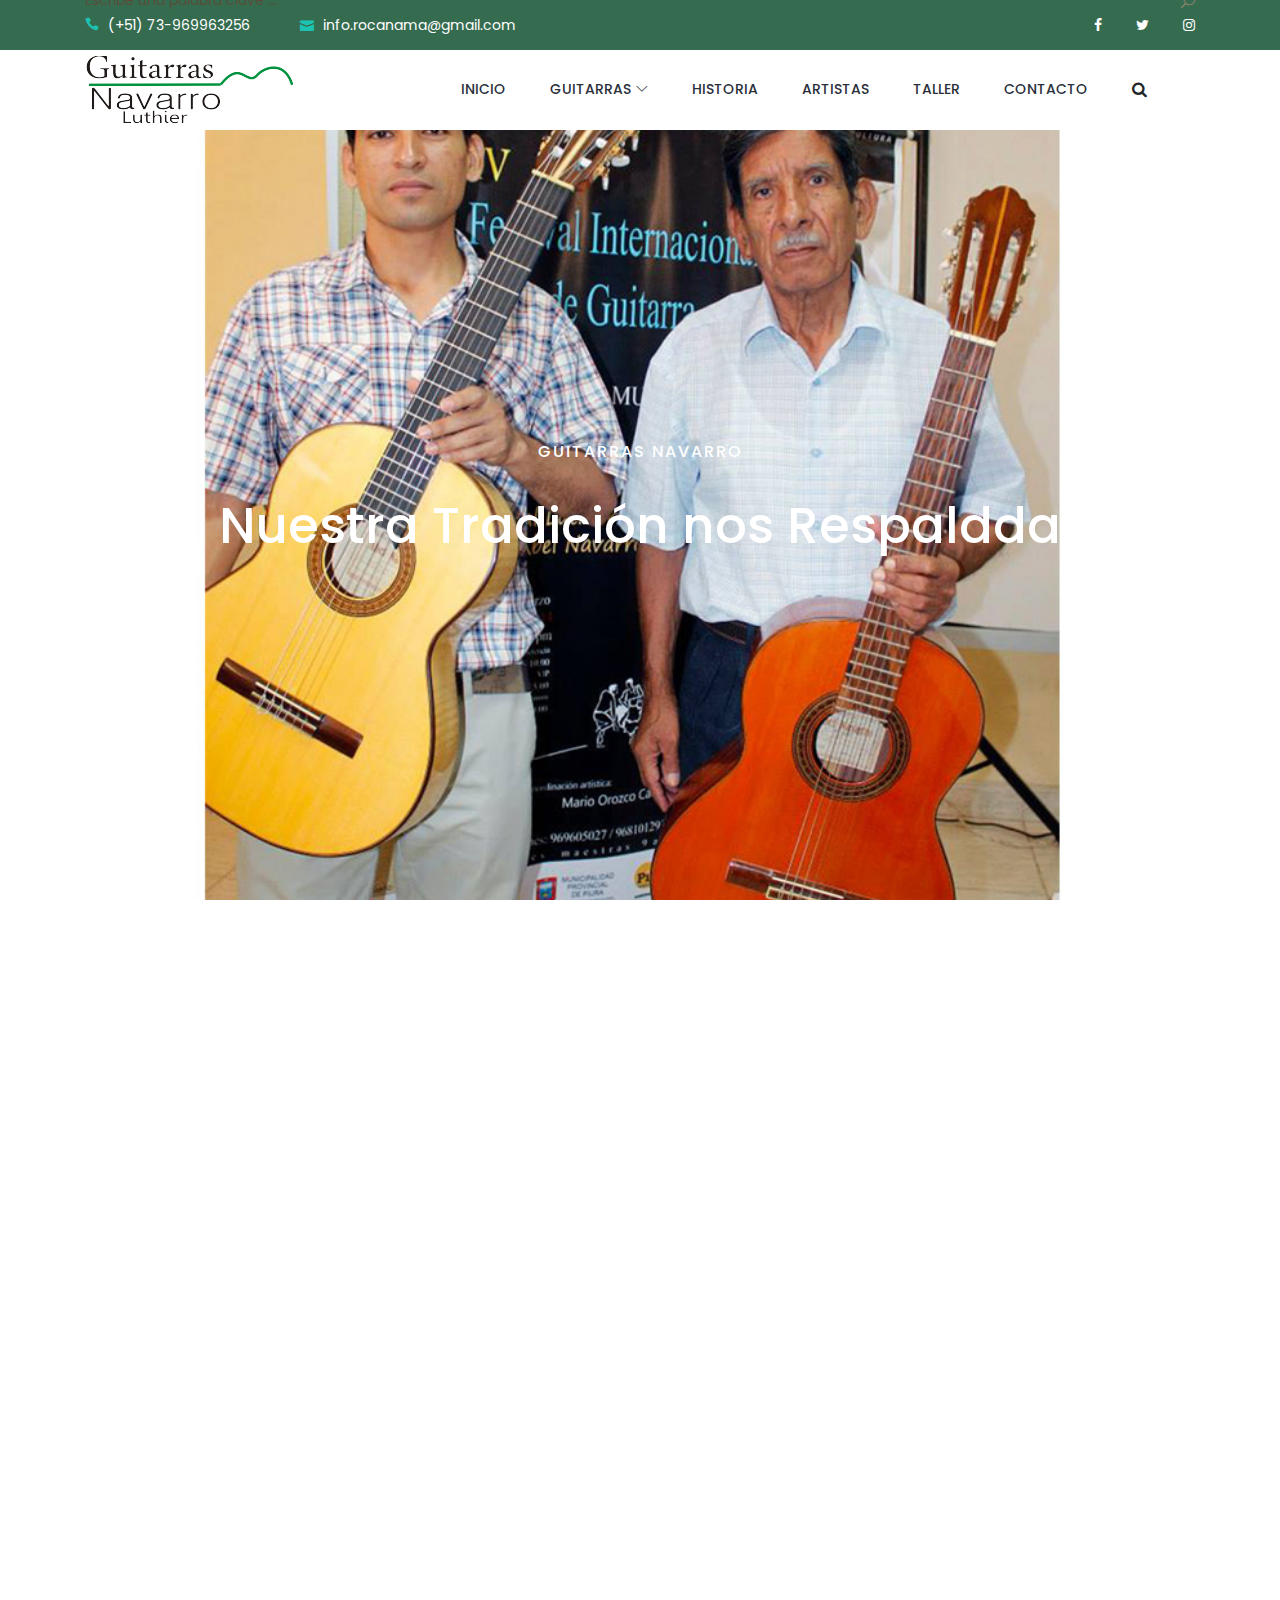
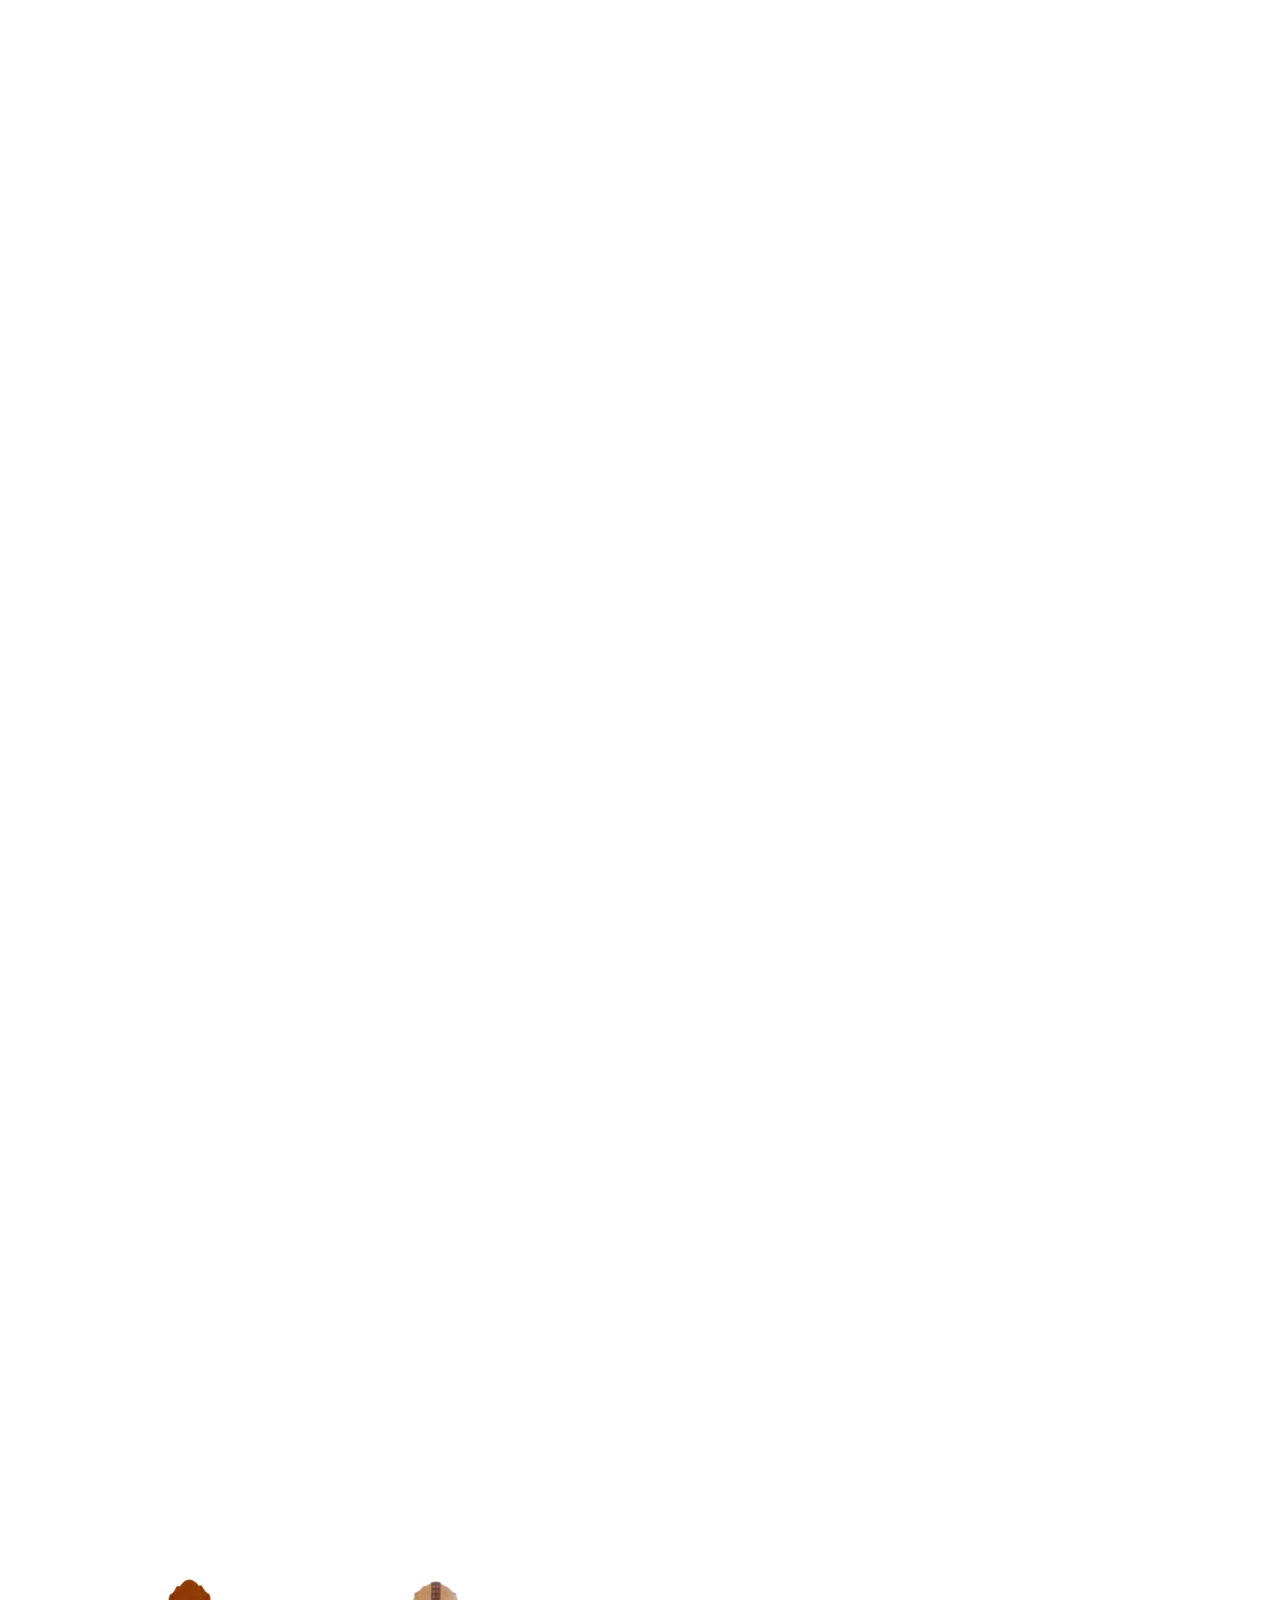
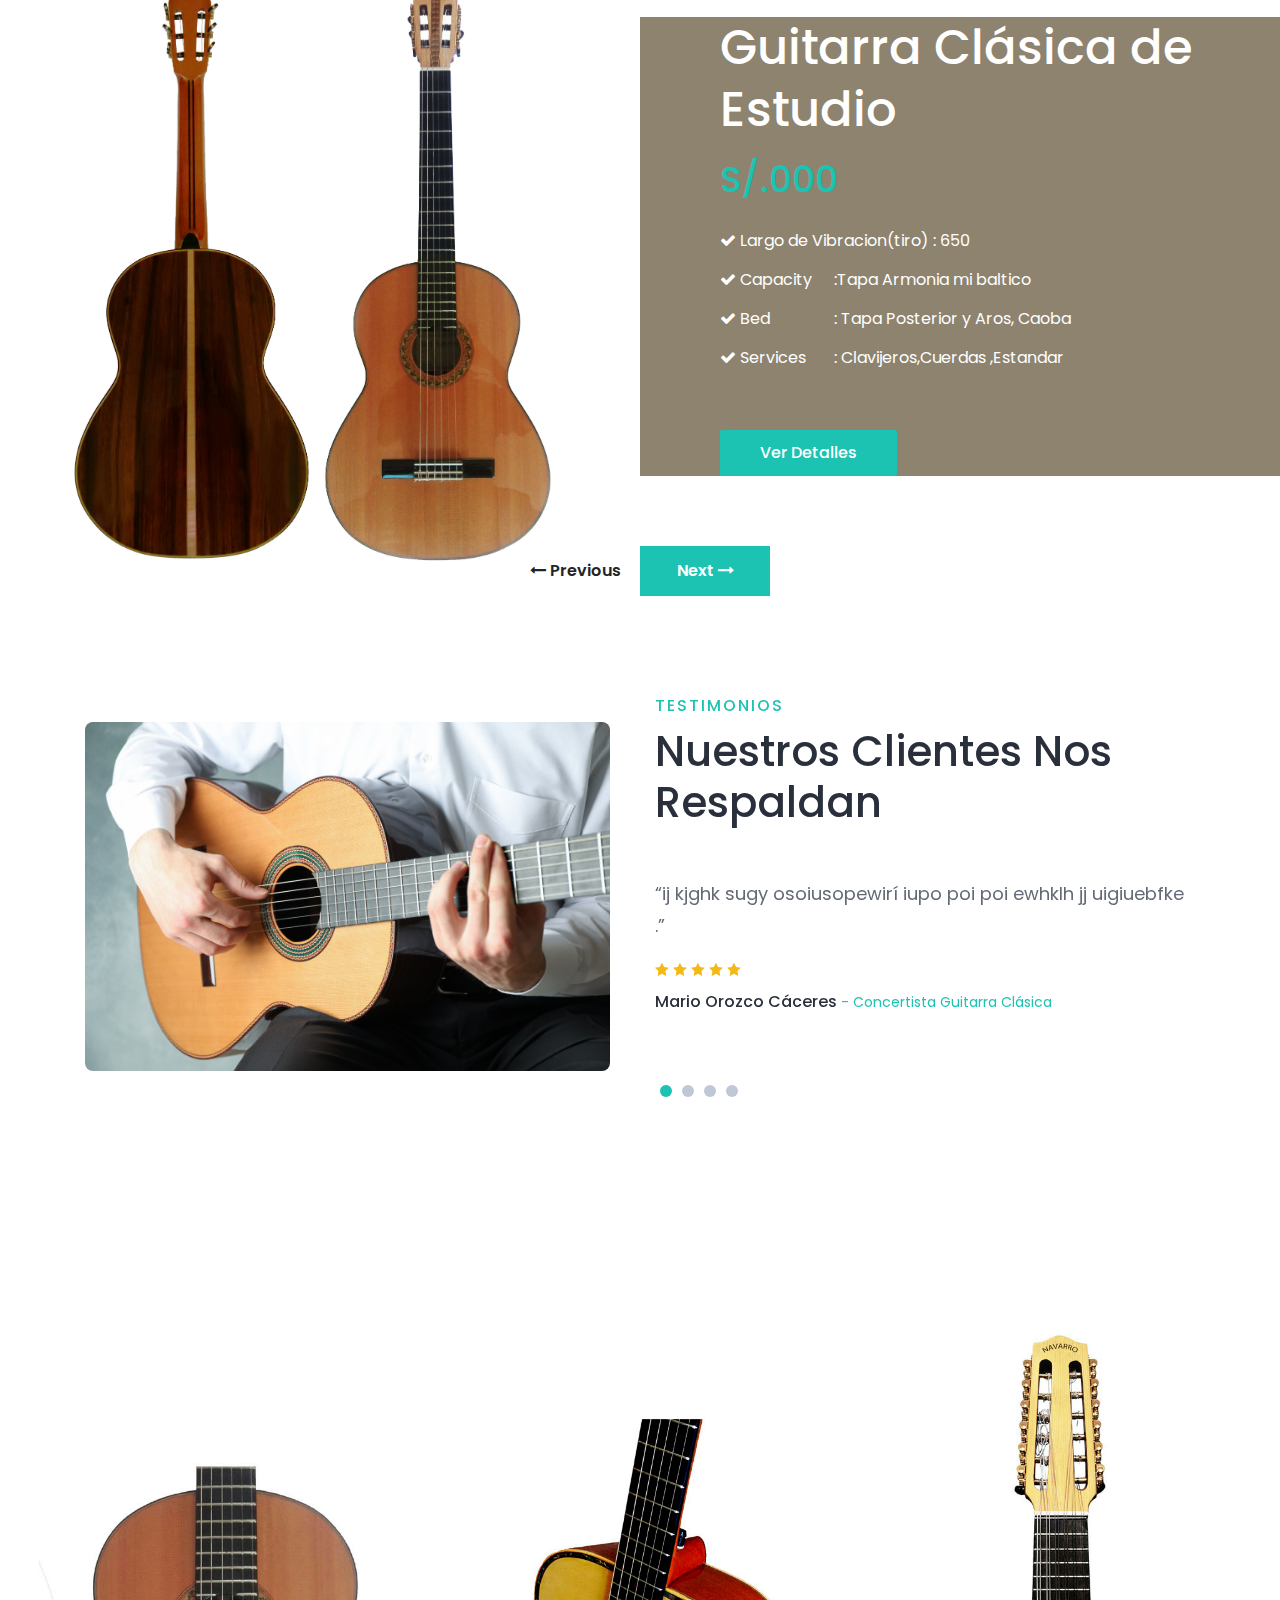
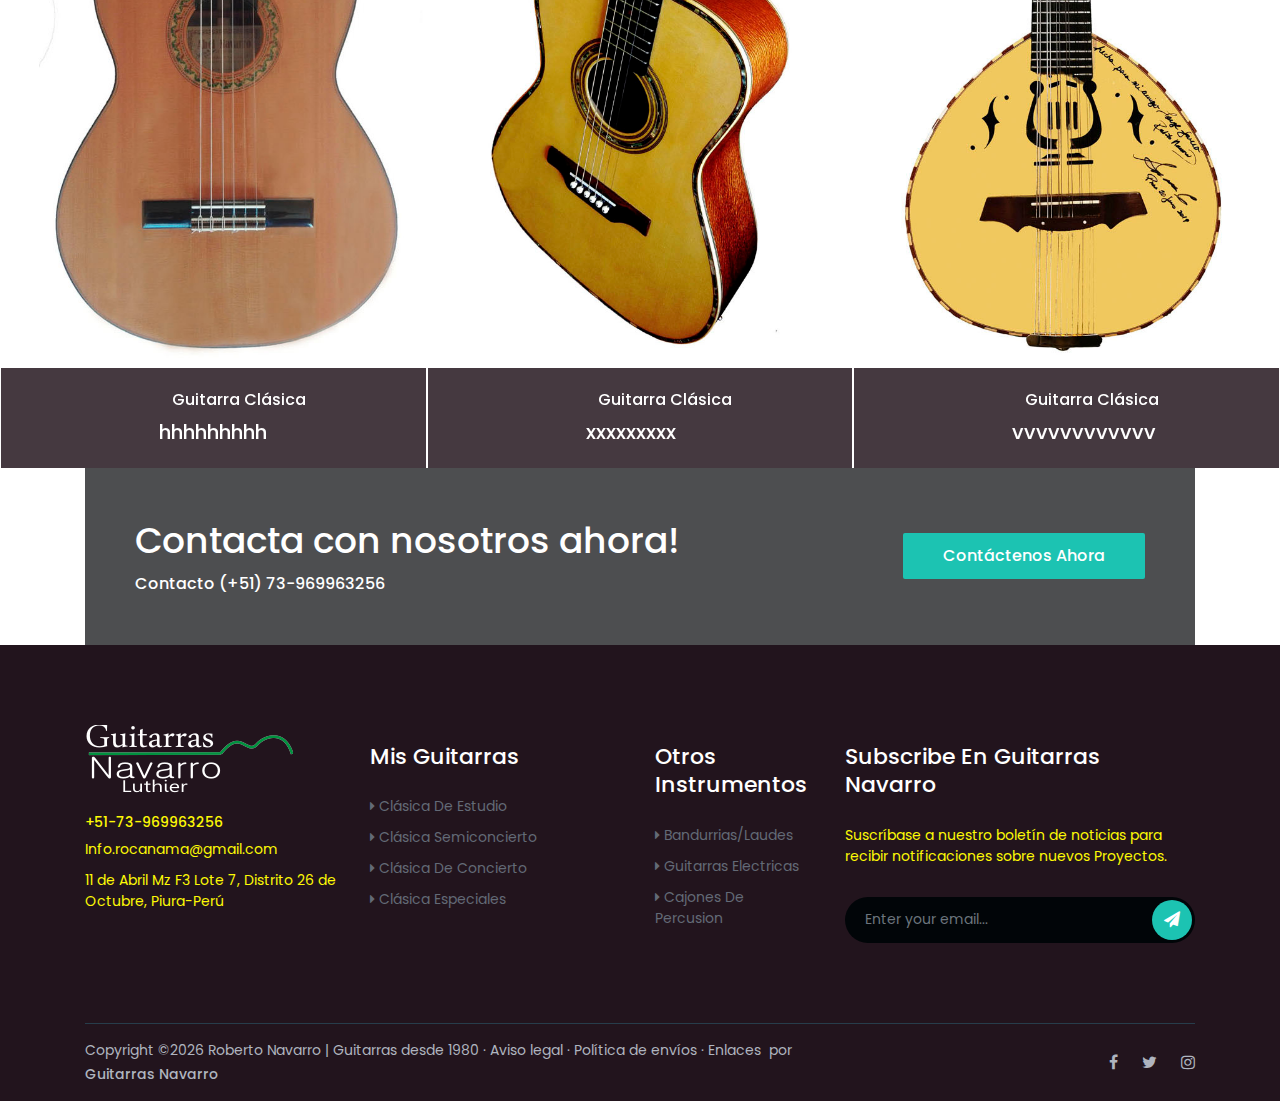
==== commit 01f3a2ac: "Update index.html" ====
--- a/index.html
+++ b/index.html
@@ -136,7 +136,7 @@
     <section class="welcome-area">
         <div class="welcome-slides owl-carousel">
             <!-- Single Welcome Slide -->
-            <div class="single-welcome-slide bg-img " style="background-image: url(img/bg-img/taller1.jpg);" data-img-url="img/bg-img/fo1.jpg">
+            <div class="single-welcome-slide bg-img " style="background-image: url(img/bg-img/fo1.jpg);" data-img-url="img/bg-img/fo1.jpg">
                 <!-- Welcome Content -->
                 <div class="welcome-content h-100">
                     <div class="container h-100">
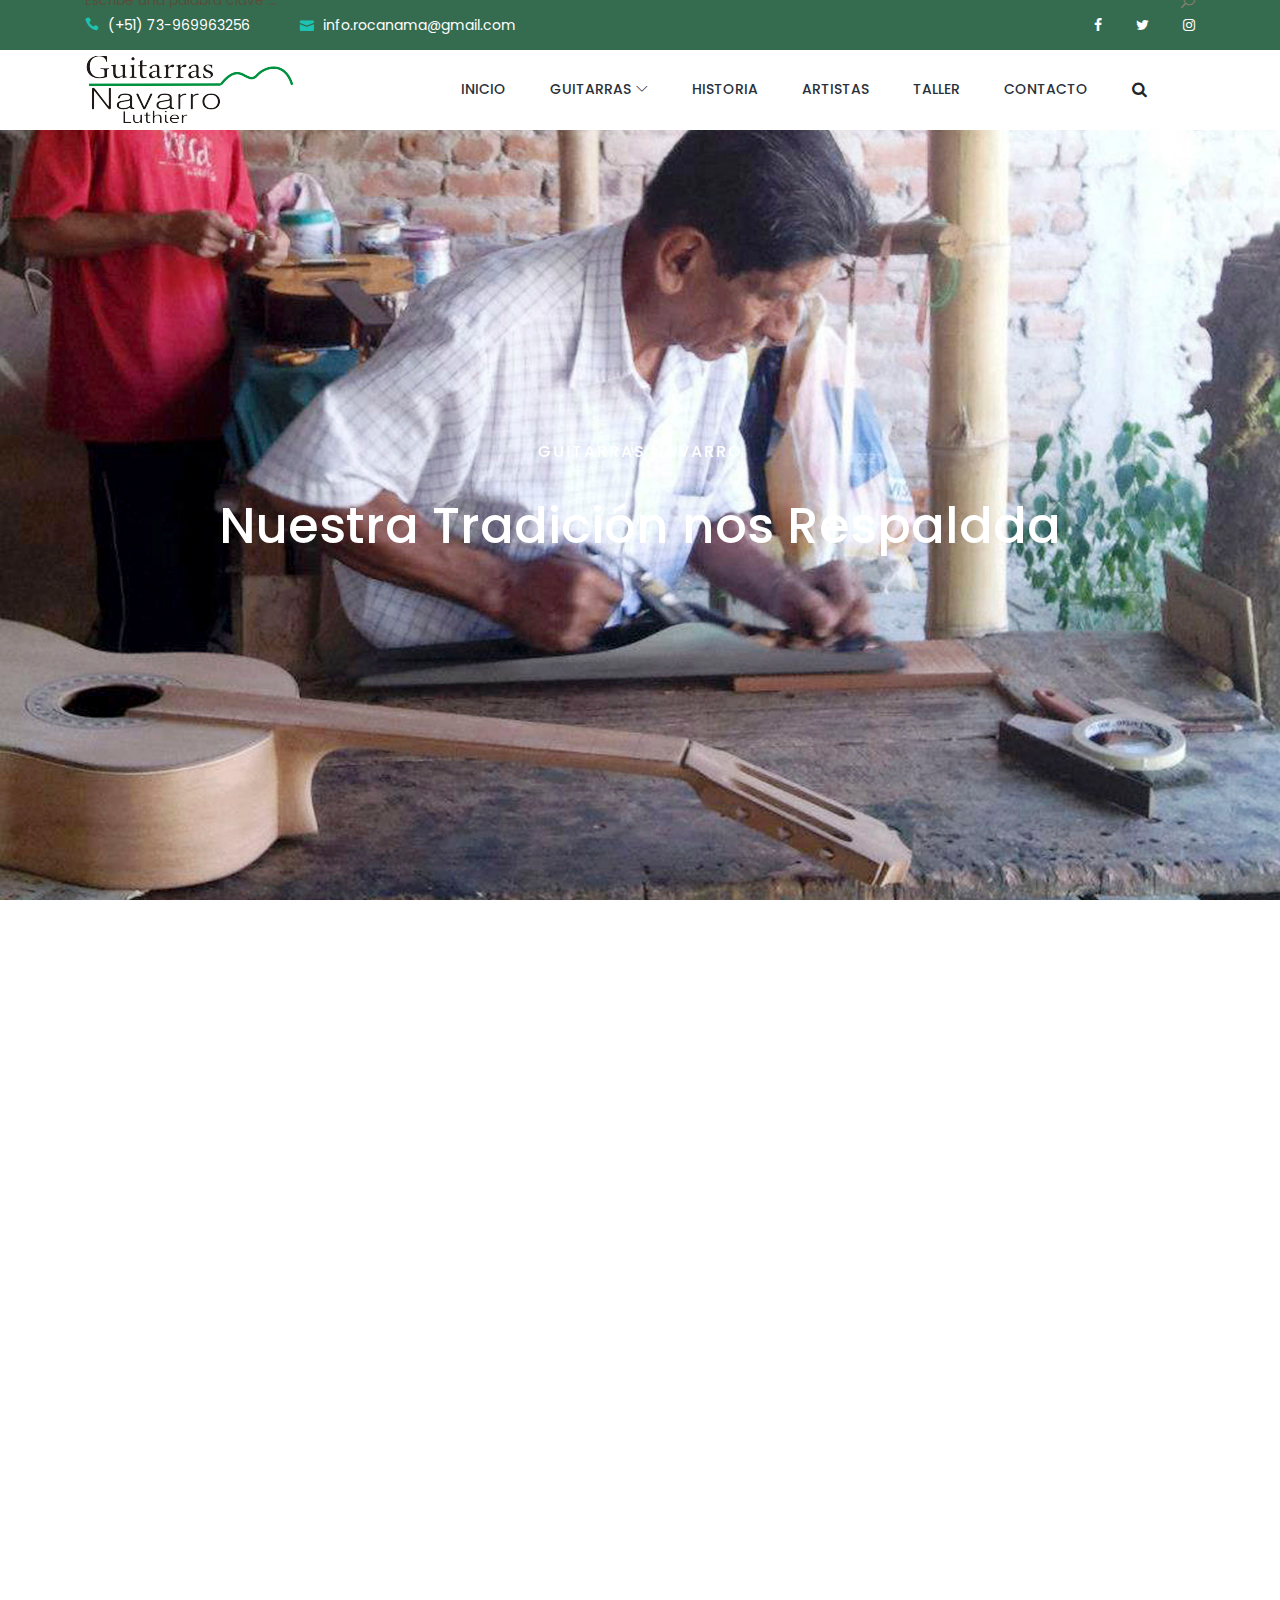
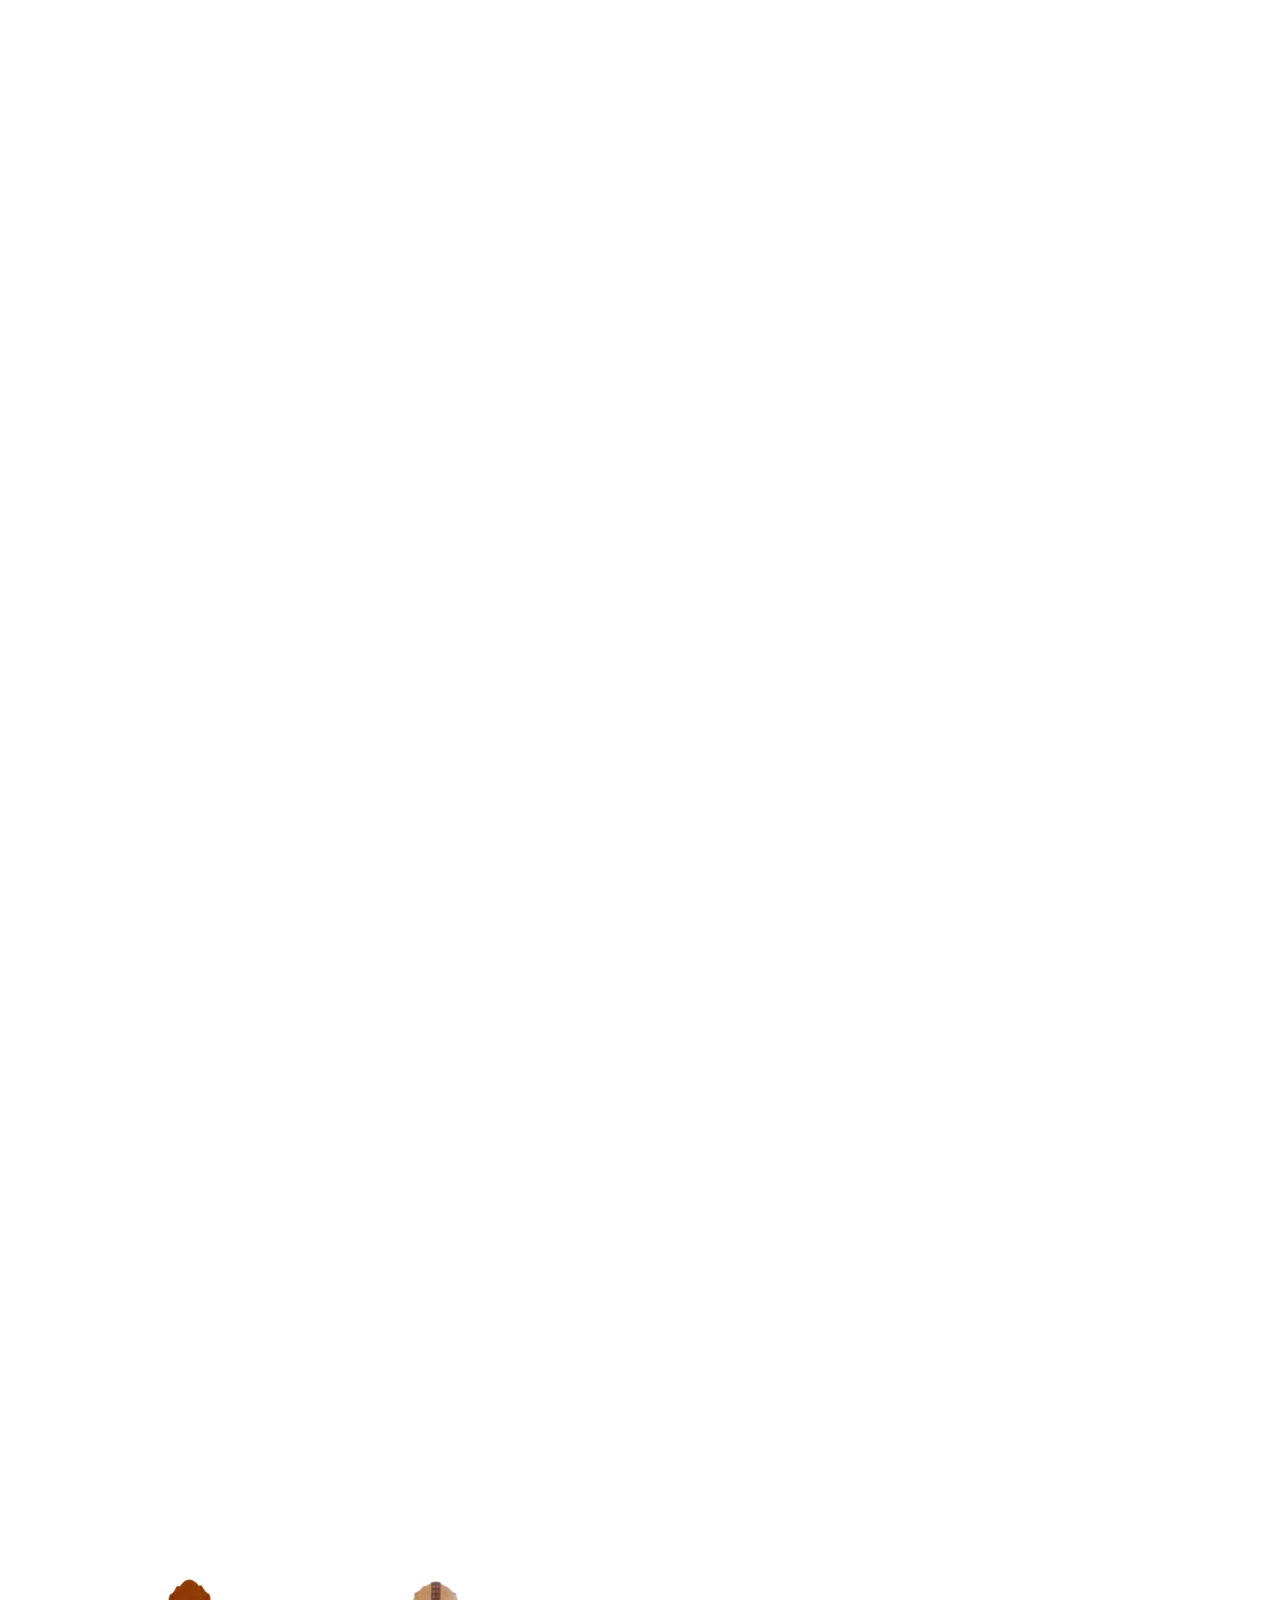
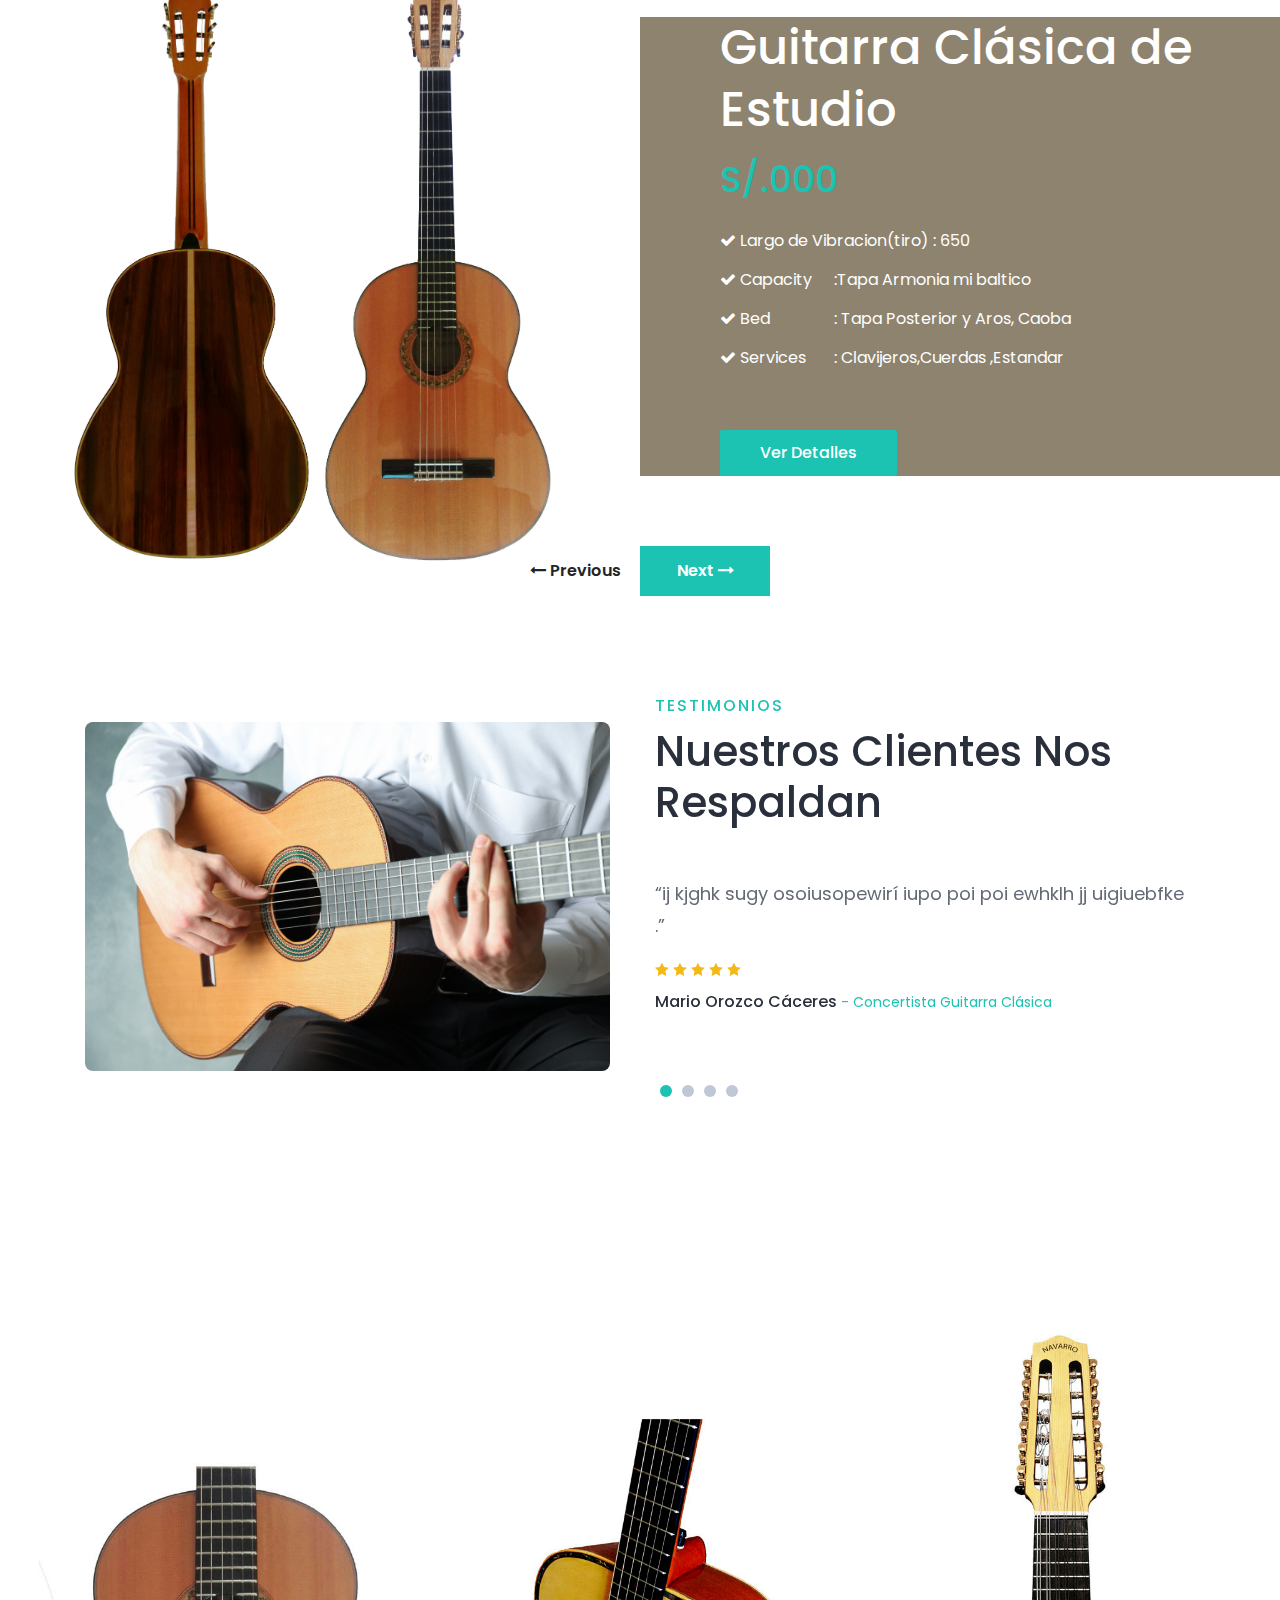
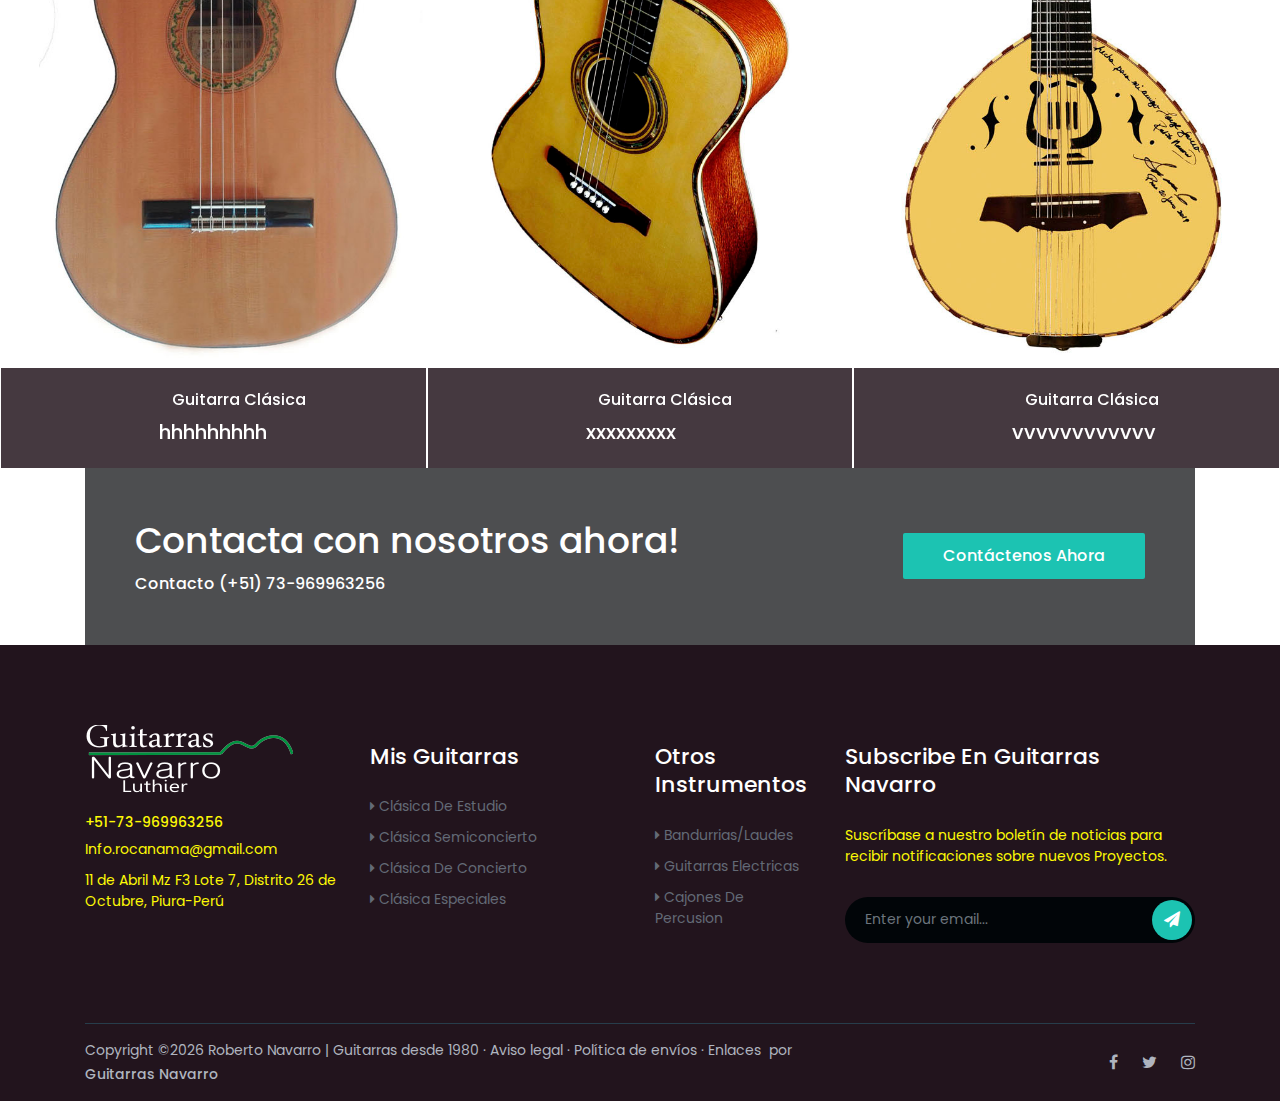
==== commit e7eb4279: "Add files via upload" ====
--- a/index.html
+++ b/index.html
@@ -136,7 +136,7 @@
     <section class="welcome-area">
         <div class="welcome-slides owl-carousel">
             <!-- Single Welcome Slide -->
-            <div class="single-welcome-slide bg-img " style="background-image: url(img/bg-img/fo1.jpg);" data-img-url="img/bg-img/fo1.jpg">
+            <div class="single-welcome-slide bg-img " style="background-image: url(img/bg-img/taller1.jpg);" data-img-url="img/bg-img/taller1.jpg">
                 <!-- Welcome Content -->
                 <div class="welcome-content h-100">
                     <div class="container h-100">
@@ -155,7 +155,7 @@
             </div>
 
             <!-- Single Welcome Slide -->
-            <div class="single-welcome-slide bg-img " style="background-image: url(img/bg-img/taller2.jpg);" data-img-url="img/bg-img/fo2.jpg">
+            <div class="single-welcome-slide bg-img " style="background-image: url(img/bg-img/taller2.jpg);" data-img-url="img/bg-img/taller2.jpg">
                 <!-- Welcome Content -->
                 <div class="welcome-content h-100">
                     <div class="container h-100">
@@ -174,7 +174,7 @@
             </div>
 
             <!-- Single Welcome Slide -->
-            <div class="single-welcome-slide bg-img " style="background-image: url(img/bg-img/taller3.jpg);" data-img-url="img/bg-img/fo4.jpg">
+            <div class="single-welcome-slide bg-img " style="background-image: url(img/bg-img/taller3.jpg);" data-img-url="img/bg-img/taller3.jpg">
                 <!-- Welcome Content -->
                 <div class="welcome-content h-100">
                     <div class="container h-100">
@@ -770,4 +770,4 @@
 
 </body>
 
-</html>
+</html>